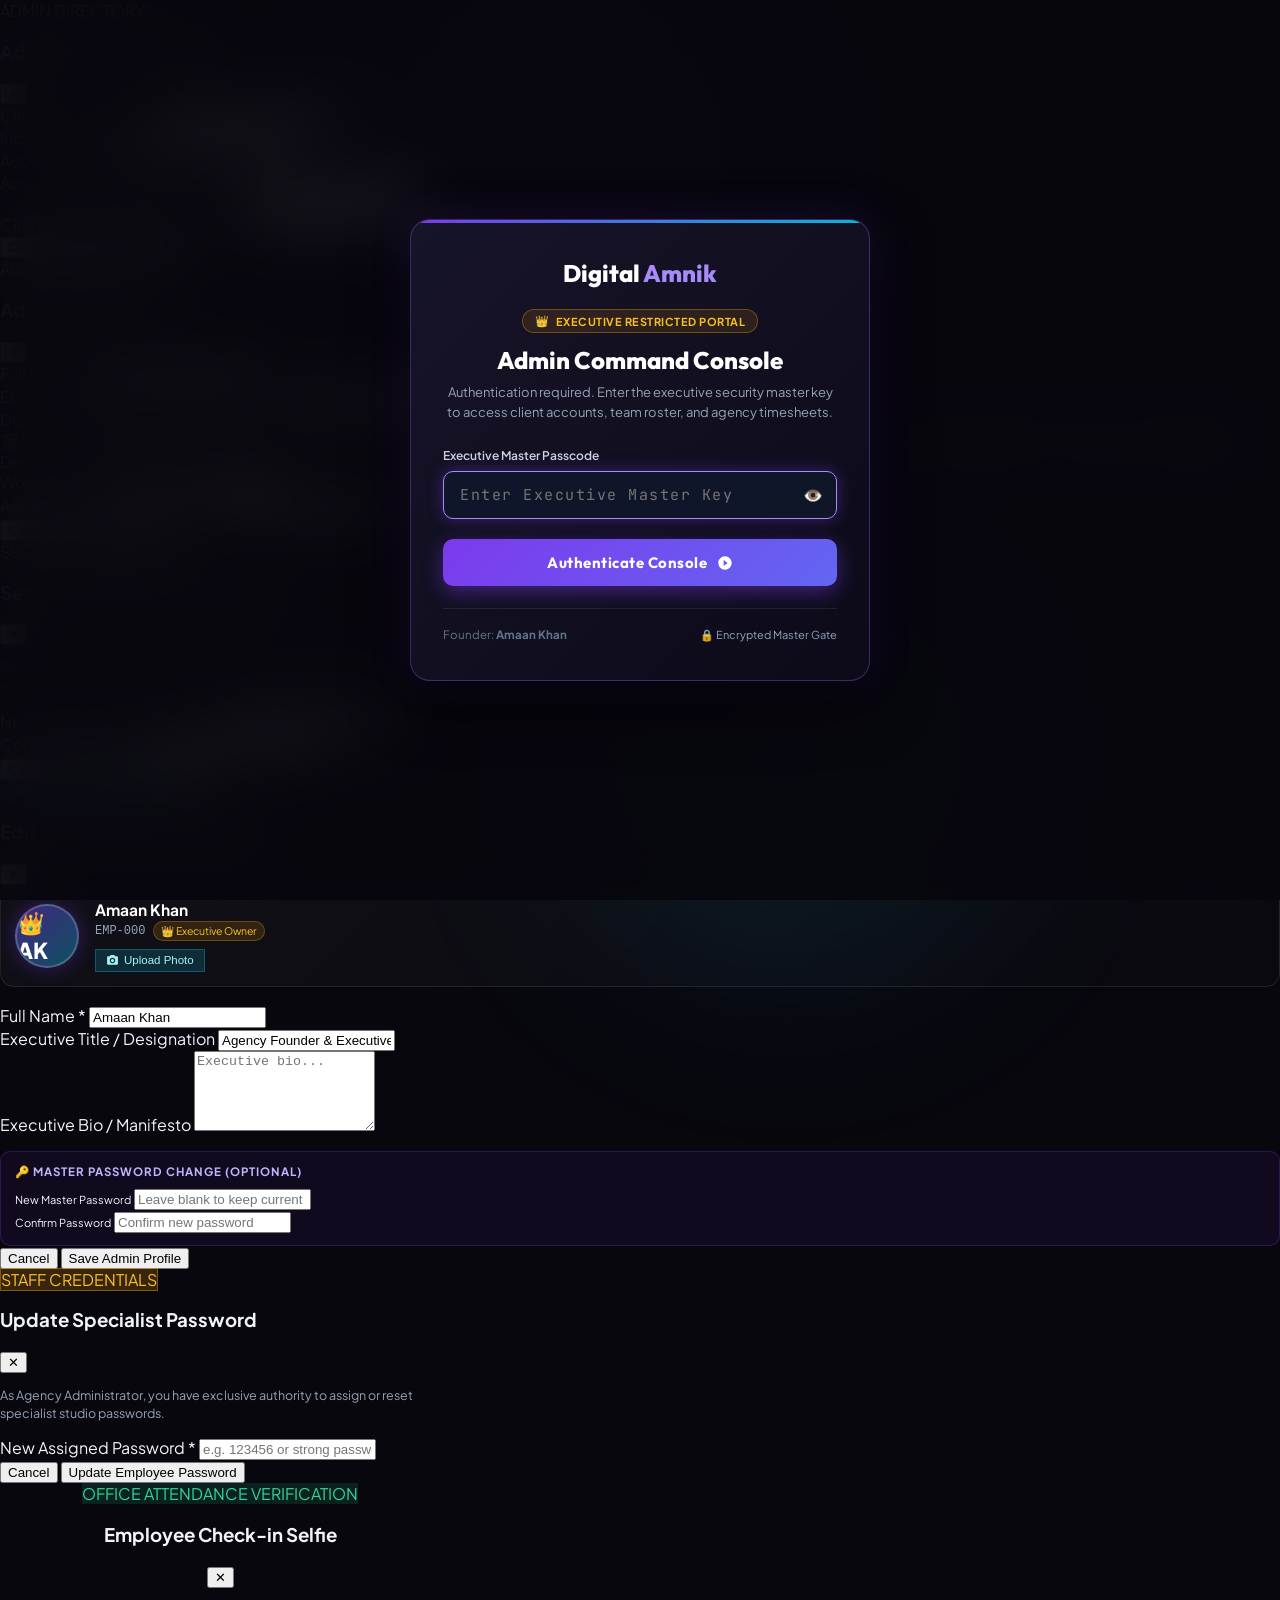
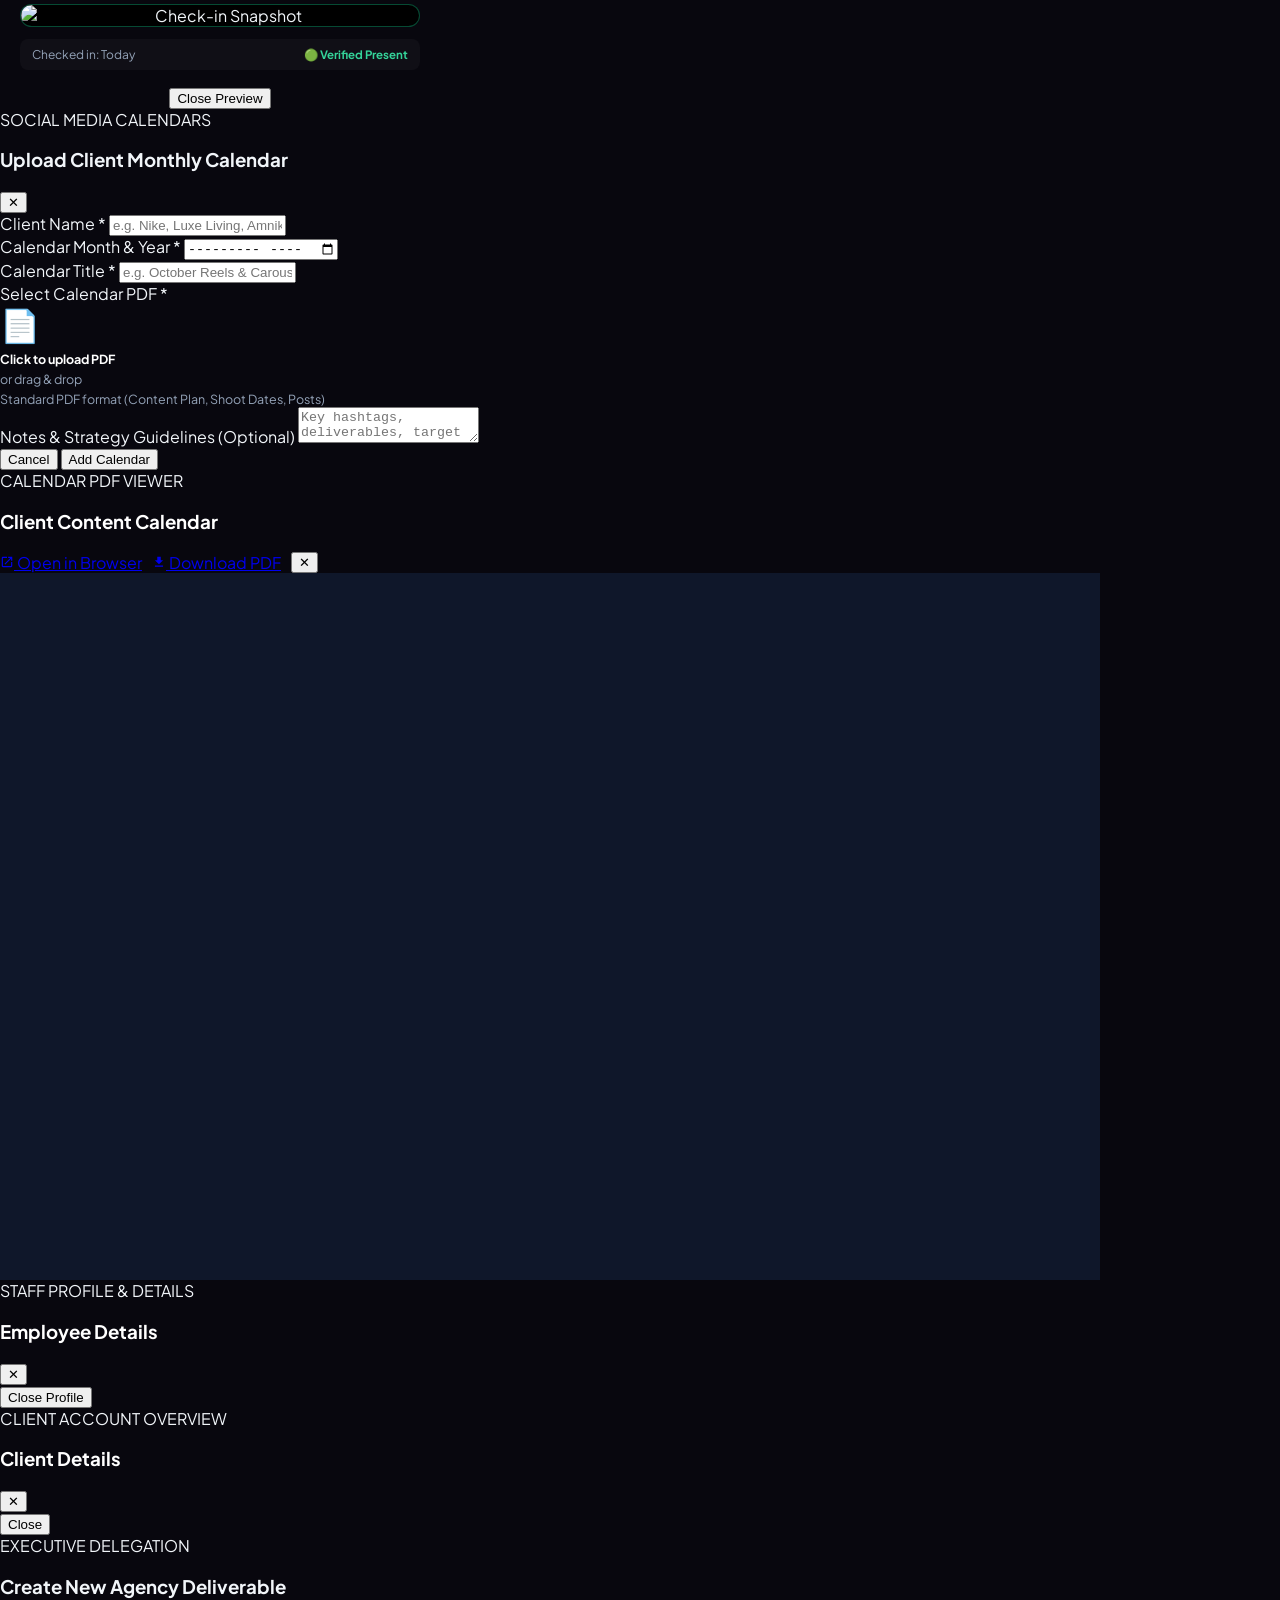
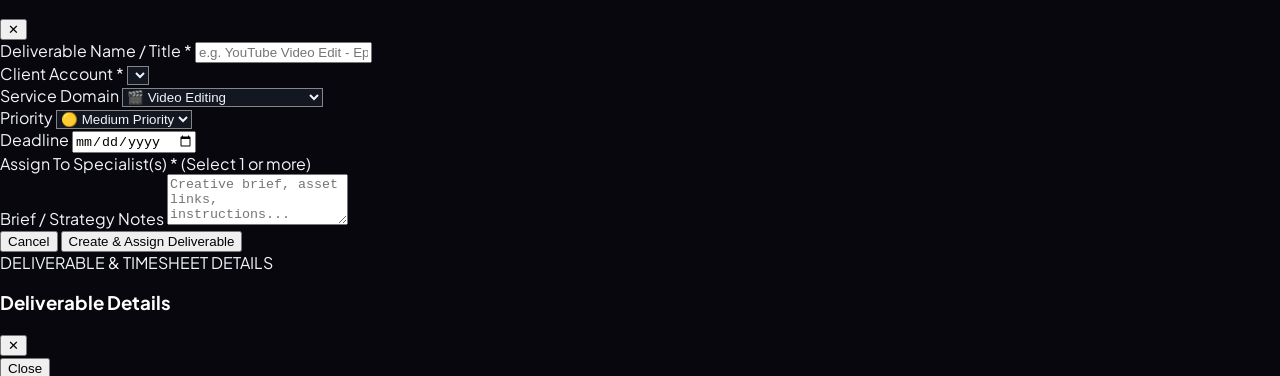
==== admin/index.html @ 1b8560b6 "fix(admin & mobile): fix admin auth reveal, remove synthetic past attendance logs, and resolve mobil" ====
<!DOCTYPE html>
<html lang="en">

<head>
  <meta charset="UTF-8" />
  <meta http-equiv="Cache-Control" content="no-cache, no-store, must-revalidate" />
  <meta http-equiv="Pragma" content="no-cache" />
  <meta http-equiv="Expires" content="0" />
  <meta name="viewport" content="width=device-width, initial-scale=1.0" />
  <title>Agency Executive Admin Command Center | Digital Amnik</title>
  <link rel="preconnect" href="https://fonts.googleapis.com" />
  <link rel="preconnect" href="https://fonts.gstatic.com" crossorigin />
  <link
    href="https://fonts.googleapis.com/css2?family=Plus+Jakarta+Sans:wght@300;400;500;600;700;800&family=Outfit:wght@400;500;600;700;800;900&family=JetBrains+Mono:wght@400;600;700&display=swap"
    rel="stylesheet" />
  <link rel="stylesheet" href="style.css?v=8.2.0" />
  <style>
    /* CRITICAL ZERO-OVERFLOW & FULL-ADAPTIVE GEOMETRY */
    html, body {
      width: 100% !important;
      max-width: 100vw !important;
      overflow-x: hidden !important;
      box-sizing: border-box !important;
    }

    *, *::before, *::after {
      box-sizing: border-box !important;
    }

    .admin-app-layout {
      display: none;
      width: 100% !important;
      max-width: 100vw !important;
      min-height: 100vh !important;
      overflow-x: hidden !important;
      position: relative !important;
    }

    .admin-app-layout.active {
      display: flex !important;
    }

    .main-wrap {
      flex: 1 1 auto !important;
      min-width: 0 !important;
      width: calc(100vw - var(--sidebar-w)) !important;
      max-width: calc(100vw - var(--sidebar-w)) !important;
      margin-left: var(--sidebar-w) !important;
      box-sizing: border-box !important;
      overflow-x: hidden !important;
      display: flex !important;
      flex-direction: column !important;
    }

    .content {
      width: 100% !important;
      max-width: 100% !important;
      min-width: 0 !important;
      box-sizing: border-box !important;
      padding: 22px 22px 60px !important;
      overflow-x: hidden !important;
    }

    .admin-pane {
      width: 100% !important;
      max-width: 100% !important;
      min-width: 0 !important;
      overflow-x: hidden !important;
    }

    .admin-kpi-grid {
      display: grid !important;
      grid-template-columns: repeat(4, minmax(0, 1fr)) !important;
      gap: 16px !important;
      margin-bottom: 24px !important;
      width: 100% !important;
      max-width: 100% !important;
    }

    @media (max-width: 1440px) {
      .admin-kpi-grid {
        grid-template-columns: repeat(2, minmax(0, 1fr)) !important;
        gap: 14px !important;
      }
      .page-date-str {
        display: none !important;
      }
      .admin-topbar-actions-wrap button {
        padding: 6px 9px !important;
        font-size: 11px !important;
      }
    }

    @media (max-width: 992px) {
      .main-wrap {
        margin-left: 0 !important;
        width: 100% !important;
        max-width: 100vw !important;
      }
      .content {
        padding: 16px 14px 60px !important;
      }
    }

    @media (max-width: 640px) {
      .admin-kpi-grid {
        grid-template-columns: 1fr !important;
        gap: 10px !important;
      }
    }

    .glass-table-wrap {
      width: 100% !important;
      max-width: 100% !important;
      overflow-x: auto !important;
      -webkit-overflow-scrolling: touch !important;
      background: rgba(15, 23, 42, 0.6) !important;
      border: 1px solid rgba(255, 255, 255, 0.08) !important;
      border-radius: 12px !important;
      margin-bottom: 24px !important;
    }

    .data-table {
      width: 100% !important;
      min-width: 760px !important;
      border-collapse: collapse !important;
    }
    /* =========================================================
       DEDICATED EXECUTIVE ADMIN STYLES & AUTH GATE
       ========================================================= */
    body {
      background: #08070e;
      color: #f1f5f9;
      font-family: 'Plus Jakarta Sans', sans-serif;
      margin: 0;
      padding: 0;
      min-height: 100vh;
      overflow-x: hidden;
    }

    /* Ambient Background Glows */
    .admin-ambient-1 {
      position: fixed;
      top: -150px;
      left: 20%;
      width: 600px;
      height: 600px;
      background: radial-gradient(circle, rgba(124, 58, 237, 0.18) 0%, transparent 70%);
      filter: blur(80px);
      pointer-events: none;
      z-index: 0;
    }

    .admin-ambient-2 {
      position: fixed;
      bottom: -150px;
      right: 15%;
      width: 600px;
      height: 600px;
      background: radial-gradient(circle, rgba(6, 182, 212, 0.15) 0%, transparent 70%);
      filter: blur(90px);
      pointer-events: none;
      z-index: 0;
    }

    /* AUTHENTICATION GATE */
    .auth-gate-wrap {
      position: fixed;
      inset: 0;
      background: rgba(8, 7, 14, 0.94);
      backdrop-filter: blur(28px);
      display: flex;
      align-items: center;
      justify-content: center;
      z-index: 9999;
      padding: 20px;
      transition: opacity 0.4s ease, visibility 0.4s ease;
    }

    .auth-gate-wrap.hidden {
      opacity: 0;
      visibility: hidden;
      pointer-events: none;
    }

    .auth-card {
      width: 100%;
      max-width: 460px;
      background: linear-gradient(135deg, rgba(23, 21, 41, 0.95) 0%, rgba(13, 11, 26, 0.98) 100%);
      border: 1px solid rgba(139, 92, 246, 0.35);
      box-shadow: 0 20px 60px rgba(0, 0, 0, 0.8), 0 0 40px rgba(124, 58, 237, 0.2);
      border-radius: 20px;
      padding: 38px 32px;
      position: relative;
      overflow: hidden;
      text-align: center;
      animation: gatePop 0.4s cubic-bezier(0.16, 1, 0.3, 1);
    }

    @keyframes gatePop {
      0% {
        transform: scale(0.92);
        opacity: 0;
      }

      100% {
        transform: scale(1);
        opacity: 1;
      }
    }

    .auth-card::before {
      content: '';
      position: absolute;
      top: 0;
      left: 0;
      right: 0;
      height: 3px;
      background: linear-gradient(90deg, #7c3aed, #06b6d4, #f59e0b, #7c3aed);
      background-size: 300% 100%;
      animation: rainbowGlow 4s linear infinite;
    }

    @keyframes rainbowGlow {
      0% {
        background-position: 0% 50%;
      }

      100% {
        background-position: 100% 50%;
      }
    }

    .auth-logo-box {
      margin-bottom: 20px;
      display: flex;
      align-items: center;
      justify-content: center;
    }

    .auth-logo-box img {
      max-width: 180px;
      height: auto;
      max-height: 60px;
      object-fit: contain;
      filter: drop-shadow(0 4px 15px rgba(124, 58, 237, 0.4));
    }

    .auth-lock-badge {
      display: inline-flex;
      align-items: center;
      gap: 6px;
      background: rgba(245, 158, 11, 0.12);
      border: 1px solid rgba(245, 158, 11, 0.35);
      color: #fbbf24;
      font-size: 11px;
      font-weight: 700;
      padding: 4px 12px;
      border-radius: 99px;
      letter-spacing: 0.5px;
      text-transform: uppercase;
      margin-bottom: 12px;
    }

    .auth-title {
      font-family: 'Outfit', sans-serif;
      font-size: 24px;
      font-weight: 800;
      color: #fff;
      margin: 0 0 8px 0;
    }

    .auth-sub {
      font-size: 13px;
      color: #94a3b8;
      line-height: 1.5;
      margin: 0 0 26px 0;
    }

    .auth-input-group {
      margin-bottom: 20px;
      text-align: left;
    }

    .auth-label {
      font-size: 12px;
      font-weight: 600;
      color: #cbd5e1;
      display: block;
      margin-bottom: 8px;
    }

    .auth-input-wrap {
      position: relative;
      display: flex;
      align-items: center;
    }

    .auth-input {
      width: 100%;
      background: rgba(15, 23, 42, 0.7);
      border: 1px solid rgba(139, 92, 246, 0.3);
      border-radius: 10px;
      padding: 13px 44px 13px 16px;
      color: #fff;
      font-family: 'JetBrains Mono', monospace;
      font-size: 15px;
      letter-spacing: 1.5px;
      box-sizing: border-box;
      outline: none;
      transition: all 0.25s ease;
    }

    .auth-input:focus {
      border-color: #a78bfa;
      background: rgba(15, 23, 42, 0.95);
      box-shadow: 0 0 16px rgba(124, 58, 237, 0.4);
    }

    .auth-input.error {
      border-color: #f43f5e;
      background: rgba(244, 63, 94, 0.1);
      animation: shakeErr 0.4s ease;
    }

    @keyframes shakeErr {

      0%,
      100% {
        transform: translateX(0);
      }

      20%,
      60% {
        transform: translateX(-8px);
      }

      40%,
      80% {
        transform: translateX(8px);
      }
    }

    .auth-key-icon {
      position: absolute;
      right: 14px;
      color: #94a3b8;
      pointer-events: none;
    }

    .auth-submit-btn {
      width: 100%;
      background: linear-gradient(135deg, #7c3aed 0%, #6366f1 100%);
      color: #fff;
      border: none;
      padding: 14px 20px;
      border-radius: 10px;
      font-family: 'Outfit', sans-serif;
      font-weight: 700;
      font-size: 15px;
      letter-spacing: 0.5px;
      cursor: pointer;
      display: flex;
      align-items: center;
      justify-content: center;
      gap: 10px;
      box-shadow: 0 6px 20px rgba(124, 58, 237, 0.45);
      transition: all 0.25s ease;
    }

    .auth-submit-btn:hover {
      transform: translateY(-2px);
      box-shadow: 0 8px 26px rgba(124, 58, 237, 0.65);
      filter: brightness(1.1);
    }

    .auth-footer-notes {
      margin-top: 22px;
      padding-top: 18px;
      border-top: 1px solid rgba(255, 255, 255, 0.08);
      display: flex;
      align-items: center;
      justify-content: space-between;
      font-size: 11.5px;
      color: #64748b;
    }

    .auth-hint-pill {
      background: rgba(255, 255, 255, 0.05);
      padding: 3px 8px;
      border-radius: 6px;
      color: #94a3b8;
      font-family: 'JetBrains Mono', monospace;
      font-size: 11px;
    }

    /* MAIN EXECUTIVE LAYOUT */
    .admin-viewport {
      position: relative;
      z-index: 10;
      max-width: 1360px;
      margin: 0 auto;
      padding: 24px 28px 80px;
    }

    .admin-topbar-nav {
      display: flex;
      align-items: center;
      justify-content: space-between;
      background: rgba(13, 11, 26, 0.85);
      backdrop-filter: blur(20px);
      border: 1px solid rgba(255, 255, 255, 0.08);
      border-radius: 16px;
      padding: 14px 24px;
      margin-bottom: 28px;
      box-shadow: 0 10px 30px rgba(0, 0, 0, 0.35);
    }

    .admin-brand-left {
      display: flex;
      align-items: center;
      gap: 16px;
    }

    .admin-brand-left img {
      max-height: 42px;
      width: auto;
      display: block;
    }

    .admin-badge-owner {
      display: inline-flex;
      align-items: center;
      gap: 7px;
      background: linear-gradient(135deg, rgba(245, 158, 11, 0.15) 0%, rgba(217, 119, 6, 0.05) 100%);
      border: 1px solid rgba(245, 158, 11, 0.4);
      padding: 5px 14px;
      border-radius: 99px;
      color: #fbbf24;
      font-size: 12px;
      font-weight: 700;
    }

    .admin-topbar-actions {
      display: flex;
      align-items: center;
      gap: 12px;
    }

    .btn-portal-back {
      display: inline-flex;
      align-items: center;
      gap: 7px;
      background: rgba(255, 255, 255, 0.05);
      border: 1px solid rgba(255, 255, 255, 0.12);
      color: #cbd5e1;
      padding: 8px 16px;
      border-radius: 8px;
      font-size: 12.5px;
      font-weight: 600;
      text-decoration: none;
      transition: all 0.2s ease;
    }

    .btn-portal-back:hover {
      background: rgba(255, 255, 255, 0.1);
      color: #fff;
    }

    .btn-lock-console {
      display: inline-flex;
      align-items: center;
      gap: 7px;
      background: rgba(239, 68, 68, 0.15);
      border: 1px solid rgba(239, 68, 68, 0.35);
      color: #fca5a5;
      padding: 8px 16px;
      border-radius: 8px;
      font-size: 12.5px;
      font-weight: 600;
      cursor: pointer;
      transition: all 0.2s ease;
    }

    .btn-lock-console:hover {
      background: rgba(239, 68, 68, 0.25);
      color: #fff;
    }

    /* Tab Switcher & Panes */
    .admin-pane {
      display: none;
    }

    .admin-pane.active {
      display: block;
      animation: fadeInPane 0.3s ease;
    }

    /* Founder Executive Leadership Card */
    .admin-founder-card {
      position: relative;
      background: linear-gradient(135deg, rgba(23, 21, 41, 0.95) 0%, rgba(30, 27, 75, 0.6) 100%);
      border: 1px solid rgba(245, 158, 11, 0.4);
      box-shadow: 0 10px 30px rgba(0, 0, 0, 0.5), 0 0 30px rgba(245, 158, 11, 0.1);
      border-radius: 16px;
      padding: 24px 28px;
      margin-bottom: 24px;
      overflow: hidden;
    }

    .admin-founder-card::before {
      content: '';
      position: absolute;
      top: 0;
      left: 0;
      right: 0;
      height: 3px;
      background: linear-gradient(90deg, #f59e0b, #7c3aed, #06b6d4, #f59e0b);
      background-size: 200% 100%;
      animation: rainbowGlow 6s linear infinite;
    }

    .founder-card-content {
      display: flex;
      align-items: center;
      gap: 22px;
    }

    .founder-avatar-box {
      position: relative;
      flex-shrink: 0;
    }

    .founder-crown-icon {
      position: absolute;
      top: -12px;
      right: -6px;
      font-size: 20px;
      filter: drop-shadow(0 2px 8px rgba(245, 158, 11, 0.8));
      z-index: 2;
    }

    .founder-avatar-img {
      width: 68px;
      height: 68px;
      border-radius: 16px;
      background: linear-gradient(135deg, #7c3aed 0%, #d97706 100%);
      color: #fff;
      font-family: 'Outfit', sans-serif;
      font-size: 24px;
      font-weight: 800;
      display: flex;
      align-items: center;
      justify-content: center;
      box-shadow: 0 8px 24px rgba(124, 58, 237, 0.4);
      border: 2px solid rgba(245, 158, 11, 0.5);
    }

    .founder-info-box {
      flex: 1;
    }

    .founder-name-row {
      display: flex;
      align-items: center;
      flex-wrap: wrap;
      gap: 10px;
      margin-bottom: 6px;
    }

    .founder-name {
      margin: 0;
      font-family: 'Outfit', sans-serif;
      font-size: 20px;
      font-weight: 800;
      color: #fff;
      letter-spacing: -0.3px;
    }

    .founder-role-badge {
      display: inline-flex;
      align-items: center;
      gap: 5px;
      background: rgba(245, 158, 11, 0.15);
      border: 1px solid rgba(245, 158, 11, 0.4);
      color: #fbbf24;
      font-size: 11.5px;
      font-weight: 700;
      padding: 3px 10px;
      border-radius: 99px;
      text-transform: uppercase;
      letter-spacing: 0.5px;
    }

    .founder-supreme-badge {
      display: inline-flex;
      align-items: center;
      background: rgba(124, 58, 237, 0.18);
      border: 1px solid rgba(124, 58, 237, 0.35);
      color: #c4b5fd;
      font-size: 11px;
      font-weight: 600;
      padding: 3px 10px;
      border-radius: 99px;
    }

    .founder-bio {
      margin: 0 0 12px 0;
      font-size: 13px;
      color: #94a3b8;
      line-height: 1.5;
    }

    .founder-quick-actions {
      display: flex;
      align-items: center;
      flex-wrap: wrap;
      gap: 10px;
    }

    .founder-status-chip {
      display: inline-flex;
      align-items: center;
      gap: 6px;
      background: rgba(255, 255, 255, 0.05);
      border: 1px solid rgba(255, 255, 255, 0.1);
      padding: 4px 12px;
      border-radius: 8px;
      font-size: 11.5px;
      color: #cbd5e1;
    }

    .live-dot-green {
      width: 7px;
      height: 7px;
      border-radius: 50%;
      background: #10b981;
      box-shadow: 0 0 8px #10b981;
    }

    .btn-founder-key {
      display: inline-flex;
      align-items: center;
      gap: 6px;
      background: rgba(124, 58, 237, 0.2);
      border: 1px solid rgba(124, 58, 237, 0.45);
      color: #c4b5fd;
      padding: 5px 14px;
      border-radius: 8px;
      font-size: 11.5px;
      font-weight: 600;
      cursor: pointer;
      transition: all 0.2s ease;
    }

    .btn-founder-key:hover {
      background: rgba(124, 58, 237, 0.35);
      color: #fff;
    }

    .staff-section-header {
      display: flex;
      align-items: center;
      justify-content: space-between;
      margin: 24px 0 16px 0;
      padding-top: 16px;
      border-top: 1px solid rgba(255, 255, 255, 0.07);
    }

    .staff-header-text h4 {
      margin: 0 0 4px 0;
      font-size: 16px;
      font-weight: 700;
      color: #fff;
    }

    .staff-header-text p {
      margin: 0;
      font-size: 12px;
      color: #94a3b8;
    }

    /* Pulse Dot & Animation */
    @keyframes pulse-ring-glow {
      0% { transform: scale(0.95); box-shadow: 0 0 0 0 rgba(52, 211, 153, 0.7); }
      70% { transform: scale(1.05); box-shadow: 0 0 0 8px rgba(52, 211, 153, 0); }
      100% { transform: scale(0.95); box-shadow: 0 0 0 0 rgba(52, 211, 153, 0); }
    }
    .live-pulse-dot-ring {
      width: 14px;
      height: 14px;
      border-radius: 50%;
      background: rgba(16, 185, 129, 0.2);
      display: inline-flex;
      align-items: center;
      justify-content: center;
      animation: pulse-ring-glow 1.8s infinite;
    }
    .live-pulse-dot {
      width: 8px;
      height: 8px;
      border-radius: 50%;
      background: #10b981;
    }
    .live-badge-count {
      display: inline-flex;
      align-items: center;
      gap: 5px;
      padding: 4px 12px;
      border-radius: 20px;
      background: rgba(16, 185, 129, 0.15);
      border: 1px solid rgba(16, 185, 129, 0.35);
      color: #34d399;
      font-size: 11.5px;
      font-weight: 700;
      letter-spacing: 0.3px;
    }

    /* Live Project Work Grid */
    .live-work-grid {
      display: grid;
      grid-template-columns: repeat(auto-fill, minmax(320px, 1fr));
      gap: 14px;
    }
    .live-work-card {
      background: linear-gradient(135deg, rgba(20, 16, 38, 0.7), rgba(12, 10, 24, 0.8));
      border: 1px solid rgba(52, 211, 153, 0.35);
      box-shadow: 0 4px 20px rgba(16, 185, 129, 0.08);
      border-radius: 12px;
      padding: 16px 18px;
      transition: all 0.2s ease;
      position: relative;
      overflow: hidden;
    }
    .live-work-card::before {
      content: '';
      position: absolute;
      top: 0; left: 0; width: 4px; height: 100%;
      background: linear-gradient(to bottom, #10b981, #06b6d4);
    }
    .live-work-card:hover {
      border-color: rgba(52, 211, 153, 0.6);
      transform: translateY(-2px);
      box-shadow: 0 8px 24px rgba(16, 185, 129, 0.15);
    }

    /* Attendance Filter Pills */
    .att-filter-pills {
      display: inline-flex;
      background: rgba(255, 255, 255, 0.04);
      padding: 3px;
      border-radius: 10px;
      border: 1px solid rgba(255, 255, 255, 0.08);
      gap: 4px;
      flex-wrap: wrap;
    }
    .att-pill {
      background: transparent;
      border: 1px solid transparent;
      color: #94a3b8;
      padding: 5px 12px;
      border-radius: 7px;
      font-size: 11.5px;
      font-weight: 600;
      cursor: pointer;
      transition: all 0.2s ease;
      display: inline-flex;
      align-items: center;
      gap: 5px;
    }
    .att-pill:hover {
      color: #fff;
      background: rgba(255, 255, 255, 0.06);
    }
    .att-pill.active {
      background: rgba(124, 58, 237, 0.25);
      border: 1px solid rgba(124, 58, 237, 0.45);
      color: #c4b5fd;
    }
    .att-pill.green.active {
      background: rgba(16, 185, 129, 0.2);
      border: 1px solid rgba(16, 185, 129, 0.45);
      color: #34d399;
    }
    .att-pill.red.active {
      background: rgba(239, 68, 68, 0.2);
      border: 1px solid rgba(239, 68, 68, 0.45);
      color: #f87171;
    }
    .att-pill.orange.active {
      background: rgba(245, 158, 11, 0.2);
      border: 1px solid rgba(245, 158, 11, 0.45);
      color: #fbbf24;
    }

    /* Today's Completed Section */
    .today-completed-grid {
      display: grid;
      grid-template-columns: repeat(auto-fill, minmax(290px, 1fr));
      gap: 12px;
    }
    .today-completed-card {
      background: rgba(255, 255, 255, 0.03);
      border: 1px solid rgba(255, 255, 255, 0.08);
      border-radius: 10px;
      padding: 13px 15px;
      transition: all 0.2s ease;
    }
    .today-completed-card:hover {
      background: rgba(255, 255, 255, 0.05);
      border-color: rgba(124, 58, 237, 0.35);
    }

    /* =========================================================
       ADMIN COMMAND CONSOLE MOBILE RESPONSIVE ENGINE
       Zero Clipping • Fluid Swipeable Layout • Touch Friendly
       ========================================================= */

    @media (max-width: 1024px) {
      .admin-viewport {
        padding: 20px 16px 80px;
      }
      .admin-kpi-grid {
        grid-template-columns: repeat(2, 1fr);
        gap: 12px;
      }
    }

    @media (max-width: 768px) {
      body {
        overflow-x: hidden;
      }

      /* Auth Gate Card on Mobile */
      .auth-gate-wrap {
        padding: 14px;
      }

      .auth-card {
        max-width: calc(100vw - 28px);
        padding: 24px 18px;
        border-radius: 16px;
      }

      .auth-title {
        font-size: 19px;
      }

      .auth-sub {
        font-size: 12px;
        line-height: 1.45;
      }

      .auth-footer-notes {
        flex-direction: column;
        gap: 6px;
        text-align: center;
      }

      /* Admin Viewport & Topbar Nav */
      .admin-viewport {
        padding: 12px 10px 60px;
        max-width: 100vw;
        overflow-x: hidden;
        box-sizing: border-box;
      }

      .admin-topbar-nav {
        flex-direction: column;
        align-items: stretch;
        gap: 12px;
        padding: 14px 12px;
        margin-bottom: 18px;
        border-radius: 12px;
      }

      .admin-brand-left {
        display: flex;
        justify-content: space-between;
        align-items: center;
        width: 100%;
        gap: 8px;
        flex-wrap: wrap;
      }

      .admin-brand-left img {
        max-height: 34px;
      }

      .admin-badge-owner {
        font-size: 11px;
        padding: 4px 10px;
      }

      .admin-topbar-actions {
        display: flex;
        flex-wrap: wrap;
        width: 100%;
        gap: 6px;
        justify-content: space-between;
      }

      .admin-topbar-actions > * {
        flex: 1 1 auto;
        justify-content: center;
        font-size: 11px;
        padding: 6px 10px;
      }

      /* Section Header & Action Buttons */
      .section-header {
        flex-direction: column;
        align-items: stretch;
        gap: 14px;
        margin-bottom: 18px !important;
      }

      .section-header > div:first-child h2 {
        font-size: 20px !important;
        line-height: 1.3;
      }

      .section-header > div:last-child {
        flex-direction: column;
        width: 100%;
        gap: 8px;
      }

      .section-header > div:last-child button {
        width: 100%;
        justify-content: center;
        padding: 10px 14px;
      }

      /* KPIs 2-Grid */
      .admin-kpi-grid {
        grid-template-columns: repeat(2, 1fr);
        gap: 10px;
        margin-bottom: 18px;
      }

      .admin-kpi-card {
        padding: 14px 12px;
        border-radius: 10px;
        gap: 10px;
      }

      .kpi-icon-box {
        font-size: 20px;
      }

      .kpi-val {
        font-size: 20px;
      }

      .kpi-label {
        font-size: 11px;
      }

      /* Transform Navigation Tabs into a Clean 2x2 Segmented Grid */
      .admin-nav-tabs {
        display: grid !important;
        grid-template-columns: repeat(2, 1fr) !important;
        gap: 8px !important;
        overflow: visible !important;
        padding-bottom: 0 !important;
        margin-bottom: 20px !important;
        border-bottom: none !important;
      }

      .admin-tab-btn {
        width: 100% !important;
        justify-content: center !important;
        padding: 10px 8px !important;
        font-size: 12px !important;
        border-radius: 10px !important;
        text-align: center !important;
        box-sizing: border-box !important;
        white-space: nowrap !important;
      }

      /* Founder Card */
      .admin-founder-card {
        padding: 16px 14px;
        border-radius: 12px;
      }

      .founder-card-content {
        flex-direction: column;
        align-items: center;
        text-align: center;
        gap: 12px;
      }

      .founder-name-row {
        justify-content: center;
      }

      .founder-quick-actions {
        justify-content: center;
        width: 100%;
      }

      /* Live Station Alignment on Mobile */
      .live-pulse-section > div:first-child > div:first-child {
        align-items: flex-start !important;
        gap: 10px !important;
        width: 100% !important;
      }

      .live-pulse-dot-ring {
        flex-shrink: 0 !important;
        margin-top: 4px !important;
      }

      .live-badge-count {
        width: 100% !important;
        justify-content: center !important;
        margin-top: 6px !important;
      }

      /* Attendance Filters (Wrap into multi-column pills instead of clipping) */
      .att-filter-pills {
        display: flex !important;
        flex-wrap: wrap !important;
        gap: 6px !important;
        width: 100% !important;
        overflow: visible !important;
        padding: 4px !important;
        box-sizing: border-box !important;
      }

      .att-pill {
        flex: 1 1 calc(50% - 6px) !important;
        justify-content: center !important;
        text-align: center !important;
        padding: 8px 10px !important;
        font-size: 11.5px !important;
        box-sizing: border-box !important;
      }

      .staff-section-header {
        flex-direction: column;
        align-items: flex-start;
        gap: 8px;
      }

      /* =========================================================
         MOBILE CARD ARCHITECTURE FOR DATA TABLES
         Transforms tables into elegant cards with zero edge clipping
         ========================================================= */
      .glass-table-wrap {
        width: 100% !important;
        max-width: 100% !important;
        overflow: visible !important;
        background: transparent !important;
        border: none !important;
        box-shadow: none !important;
        margin-bottom: 20px !important;
        padding: 0 !important;
      }

      .glass-table-wrap table,
      .data-table {
        min-width: 0 !important;
        width: 100% !important;
        display: block !important;
        border-collapse: separate !important;
        border-spacing: 0 !important;
      }

      .glass-table-wrap thead,
      .data-table thead {
        display: none !important;
      }

      .glass-table-wrap tbody,
      .data-table tbody {
        display: flex !important;
        flex-direction: column !important;
        gap: 12px !important;
        width: 100% !important;
      }

      .glass-table-wrap tbody tr,
      .data-table tbody tr {
        display: flex !important;
        flex-direction: column !important;
        background: linear-gradient(135deg, rgba(20, 16, 38, 0.92) 0%, rgba(12, 10, 24, 0.96) 100%) !important;
        border: 1px solid rgba(139, 92, 246, 0.28) !important;
        border-radius: 14px !important;
        padding: 14px 16px !important;
        box-sizing: border-box !important;
        box-shadow: 0 6px 20px rgba(0, 0, 0, 0.45) !important;
        width: 100% !important;
        position: relative !important;
        overflow: hidden !important;
        gap: 6px !important;
      }

      .glass-table-wrap tbody tr::before,
      .data-table tbody tr::before {
        content: '' !important;
        position: absolute !important;
        left: 0 !important;
        top: 0 !important;
        bottom: 0 !important;
        width: 4px !important;
        background: linear-gradient(180deg, #8b5cf6, #06b6d4) !important;
      }

      .glass-table-wrap tbody td,
      .data-table tbody td {
        display: flex !important;
        align-items: center !important;
        justify-content: space-between !important;
        flex-wrap: wrap !important;
        padding: 7px 0 !important;
        border: none !important;
        border-bottom: 1px solid rgba(255, 255, 255, 0.05) !important;
        width: 100% !important;
        box-sizing: border-box !important;
        text-align: left !important;
        font-size: 13px !important;
      }

      .glass-table-wrap tbody td::before,
      .data-table tbody td::before {
        content: attr(data-label) !important;
        font-size: 11px !important;
        font-weight: 700 !important;
        color: #94a3b8 !important;
        text-transform: uppercase !important;
        letter-spacing: 0.6px !important;
        margin-right: 10px !important;
        flex-shrink: 0 !important;
      }

      .glass-table-wrap tbody td:first-child,
      .data-table tbody td:first-child {
        border-bottom: 1px solid rgba(255, 255, 255, 0.1) !important;
        padding-bottom: 10px !important;
        margin-bottom: 4px !important;
        justify-content: flex-start !important;
      }

      .glass-table-wrap tbody td:first-child::before,
      .data-table tbody td:first-child::before {
        display: none !important;
      }

      .glass-table-wrap tbody td:last-child,
      .data-table tbody td:last-child {
        border-bottom: none !important;
        padding-top: 8px !important;
      }

      .glass-table-wrap tbody td.empty-td,
      .glass-table-wrap tbody td[colspan] {
        justify-content: center !important;
        text-align: center !important;
        border: none !important;
        padding: 24px 14px !important;
      }
      .glass-table-wrap tbody td.empty-td::before,
      .glass-table-wrap tbody td[colspan]::before {
        display: none !important;
      }

      /* Live work & today completed */
      .live-work-grid,
      .today-completed-grid {
        grid-template-columns: 1fr;
        gap: 10px;
      }

      /* Modals */
      .admin-modal-card,
      .photo-modal-card {
        max-width: calc(100vw - 20px) !important;
        width: calc(100vw - 20px) !important;
        max-height: 88vh;
        overflow-y: auto;
        padding: 18px 14px !important;
        box-sizing: border-box;
      }
    }

    @media (max-width: 480px) {
      .admin-kpi-grid {
        grid-template-columns: 1fr;
        gap: 8px;
      }

      .admin-topbar-actions > * {
        font-size: 10px;
        padding: 5px 8px;
      }
    }
  
    /* Select & Option dark styling fix */
    select,
    select.form-input,
    select.form-select,
    .form-select,
    option {
      color-scheme: dark !important;
      background-color: #131722 !important;
      color: #f1f5f9 !important;
    }
    select option,
    select.form-input option,
    .form-select option {
      background-color: #131722 !important;
      color: #f1f5f9 !important;
      padding: 10px 14px !important;
    }
    select option:hover,
    select option:checked {
      background-color: #7c3aed !important;
      color: #ffffff !important;
    }

  </style>
</head>

<body>

  <div class="admin-ambient-1"></div>
  <div class="admin-ambient-2"></div>

  <!-- ===================== AUTHENTICATION GATE ===================== -->
  <div class="auth-gate-wrap" id="admin-auth-gate">
    <div class="auth-card" id="auth-card-box">
      <div class="auth-logo-box">
        <img src="logo.png" alt="Digital Amnik"
          onerror="this.style.display='none';document.getElementById('auth-fallback-txt').style.display='block'" />
        <span id="auth-fallback-txt"
          style="display:none;font-family:'Outfit';font-size:24px;font-weight:800;color:#fff">Digital <span
            style="color:#a78bfa">Amnik</span></span>
      </div>

      <div class="auth-lock-badge">
        <span>👑</span>
        <span>Executive Restricted Portal</span>
      </div>

      <h2 class="auth-title">Admin Command Console</h2>
      <p class="auth-sub">Authentication required. Enter the executive security master key to access client accounts,
        team roster, and agency timesheets.</p>

      <form onsubmit="event.preventDefault(); handleAdminLogin(event); return false;">
        <div class="auth-input-group">
          <label class="auth-label">Executive Master Passcode</label>
          <div class="auth-input-wrap" style="position:relative;display:flex;align-items:center">
            <input type="password" class="auth-input" id="admin-pass-input" placeholder="Enter Executive Master Key"
              autocomplete="current-password" autofocus style="padding-right:44px" />
            <button type="button" onclick="toggleAdminPassVisibility()" title="Show/Hide Key"
              style="position:absolute;right:10px;background:none;border:none;color:#94a3b8;cursor:pointer;font-size:16px;padding:4px">
              👁️
            </button>
          </div>
        </div>

        <button type="submit" class="auth-submit-btn" id="auth-btn">
          <span>Authenticate Console</span>
          <svg viewBox="0 0 24 24" width="16" height="16" fill="currentColor">
            <path d="M12 2C6.48 2 2 6.48 2 12s4.48 10 10 10 10-4.48 10-10S17.52 2 12 2zm-2 14.5v-9l6 4.5-6 4.5z" />
          </svg>
        </button>
      </form>

      <div class="auth-footer-notes">
        <span>Founder: <strong>Amaan Khan</strong></span>
        <span style="font-size:11px;color:#94a3b8">🔒 Encrypted Master Gate</span>
      </div>
    </div>
  </div>

  
  <!-- ===================== MAIN AUTHENTICATED ADMIN CONSOLE ===================== -->
  <div class="admin-app-layout" id="admin-console-app" style="display:none">

    <!-- ===================== EXECUTIVE SIDEBAR ===================== -->
    <aside class="sidebar" id="sidebar">
      <div class="sidebar-header">
        <div class="sidebar-logo">
          <img src="logo.png?v=3" alt="Digital Amnik" class="logo-img"
               style="width:100%;max-width:240px;height:auto;max-height:80px;object-fit:contain;display:block;"
               onerror="this.style.display='none';document.getElementById('admin-logo-fallback').style.display='flex'" />
          <div id="admin-logo-fallback" class="logo-text-fallback" style="display:none">
            <span class="logo-da">Digital<span>Amnik</span></span>
          </div>
        </div>
      </div>

      <!-- Founder & Owner Profile Card -->
      <div class="sidebar-employee-card" style="background:linear-gradient(135deg, rgba(245, 158, 11, 0.12) 0%, rgba(124, 58, 237, 0.1) 100%);border-color:rgba(245, 158, 11, 0.35)">
        <div class="emp-avatar-wrapper">
          <div class="emp-avatar" onclick="openAdminProfileModal()" style="cursor:pointer;background:linear-gradient(135deg, #f59e0b, #7c3aed);color:#fff;font-weight:800;border:2px solid #fbbf24" title="Click to edit admin profile">👑</div>
          <span class="avatar-status-dot" style="background:#10b981;box-shadow:0 0 8px #10b981" title="Executive Command Active"></span>
        </div>
        <div class="emp-info">
          <div class="emp-name-row">
            <span class="emp-name" style="color:#fff;font-weight:700">Amaan Khan</span>
          </div>
          <div class="emp-meta-row">
            <span class="emp-id" style="color:#fbbf24;font-weight:600">Agency Founder</span>
            <span class="emp-bullet">·</span>
            <span class="emp-status-text" style="color:#34d399">Executive</span>
          </div>
          <div class="emp-role-row">
            <span class="emp-role-tag" style="background:rgba(245, 158, 11, 0.18);border-color:rgba(245, 158, 11, 0.4);color:#fbbf24">
              <span>👑</span>
              <span>Owner Access</span>
            </span>
            <button class="edit-profile-btn" onclick="openAdminProfileModal()" title="Edit Admin Profile" style="color:var(--violet-400);background:rgba(99,102,241,0.15);border:1px solid rgba(99,102,241,0.3);margin-left:auto">
              <svg viewBox="0 0 24 24" width="13" height="13" fill="currentColor"><path d="M3 17.25V21h3.75L17.81 9.94l-3.75-3.75L3 17.25zM20.71 7.04c.39-.39.39-1.02 0-1.41l-2.34-2.34c-.39-.39-1.02-.39-1.41 0l-1.83 1.83 3.75 3.75 1.83-1.83z"/></svg>
            </button>
            <button class="edit-profile-btn" onclick="lockAdminConsole()" title="Lock Admin Console" style="color:#f87171">
              <svg viewBox="0 0 24 24" width="13" height="13" fill="currentColor"><path d="M18 8h-1V6c0-2.76-2.24-5-5-5S7 3.24 7 6v2H6c-1.1 0-2 .9-2 2v10c0 1.1.9 2 2 2h12c1.1 0 2-.9 2-2V10c0-1.1-.9-2-2-2zm-6 9c-1.1 0-2-.9-2-2s.9-2 2-2 2 .9 2 2-.9 2-2 2zm3.1-9H8.9V6c0-1.71 1.39-3.1 3.1-3.1 1.71 0 3.1 1.39 3.1 3.1v2z"/></svg>
            </button>
          </div>
        </div>
      </div>

      <!-- Navigation Tabs -->
      <nav class="sidebar-nav">
        <div class="nav-category-label">OPERATIONS</div>
        <a href="javascript:void(0)" class="nav-item admin-tab-btn active" id="tab-btn-employees" onclick="switchAdminTab('employees')">
          <div class="nav-icon-box">
            <svg viewBox="0 0 24 24"><path d="M16 11c1.66 0 2.99-1.34 2.99-3S17.66 5 16 5c-1.66 0-3 1.34-3 3s1.34 3 3 3zm-8 0c1.66 0 2.99-1.34 2.99-3S9.66 5 8 5C6.34 5 5 6.34 5 8s1.34 3 3 3zm0 2c-2.33 0-7 1.17-7 3.5V19h14v-2.5c0-2.33-4.67-3.5-7-3.5zm8 0c-.29 0-.62.02-.97.05 1.16.84 1.97 1.97 1.97 3.45V19h6v-2.5c0-2.33-4.67-3.5-7-3.5z"/></svg>
          </div>
          <span class="nav-label">Team Specialists</span>
          <span class="nav-badge" id="admin-tab-emp-count">0</span>
        </a>
        <a href="javascript:void(0)" class="nav-item admin-tab-btn" id="tab-btn-attendance" onclick="switchAdminTab('attendance')">
          <div class="nav-icon-box">
            <svg viewBox="0 0 24 24"><path d="M19 3h-1V1h-2v2H8V1H6v2H5c-1.11 0-1.99.9-1.99 2L3 19c0 1.1.89 2 2 2h14c1.1 0 2-.9 2-2V5c0-1.1-.9-2-2-2zm0 16H5V8h14v11zM7 10h5v5H7z"/></svg>
          </div>
          <span class="nav-label">Attendance Register</span>
          <span class="nav-badge" id="admin-tab-att-count">0</span>
        </a>
        <a href="javascript:void(0)" class="nav-item admin-tab-btn" id="tab-btn-timesheets" onclick="switchAdminTab('timesheets')">
          <div class="nav-icon-box">
            <svg viewBox="0 0 24 24"><path d="M11.99 2C6.47 2 2 6.48 2 12s4.47 10 9.99 10C17.52 22 22 17.52 22 12S17.52 2 11.99 2zM12 20c-4.42 0-8-3.58-8-8s3.58-8 8-8 8 3.58 8 8-3.58 8-8 8zm.5-13H11v6l5.25 3.15.75-1.23-4.5-2.67z"/></svg>
          </div>
          <span class="nav-label">Deliverables &amp; Time</span>
          <span class="nav-badge" id="admin-tab-proj-count">0</span>
        </a>

        <div class="nav-category-label" style="margin-top:16px">CLIENTS &amp; CONTENT</div>
        <a href="javascript:void(0)" class="nav-item admin-tab-btn" id="tab-btn-clients" onclick="switchAdminTab('clients')">
          <div class="nav-icon-box">
            <svg viewBox="0 0 24 24"><path d="M12 7V3H2v18h20V7H12zM6 19H4v-2h2v2zm0-4H4v-2h2v2zm0-4H4V9h2v2zm0-4H4V5h2v2zm4 12H8v-2h2v2zm0-4H8v-2h2v2zm0-4H8V9h2v2zm0-4H8V5h2v2zm10 12h-8v-2h2v-2h-2v-2h2v-2h-2V9h8v10zm-2-8h-2v2h2v-2zm0 4h-2v2h2v-2z"/></svg>
          </div>
          <span class="nav-label">Client Accounts</span>
          <span class="nav-badge" id="admin-tab-client-count">0</span>
        </a>
        <a href="javascript:void(0)" class="nav-item admin-tab-btn" id="tab-btn-calendars" onclick="switchAdminTab('calendars')">
          <div class="nav-icon-box">
            <svg viewBox="0 0 24 24"><path d="M19 4h-1V2h-2v2H8V2H6v2H5c-1.11 0-1.99.9-1.99 2L3 20c0 1.1.89 2 2 2h14c1.1 0 2-.9 2-2V6c0-1.1-.9-2-2-2zm0 16H5V10h14v10zm0-12H5V6h14v2zm-7 5h5v5h-5z"/></svg>
          </div>
          <span class="nav-label">Content Calendars</span>
          <span class="nav-badge" id="admin-tab-cal-count">0</span>
        </a>
      </nav>

      <!-- Sidebar Footer -->
      <div class="sidebar-footer">
        <div style="display:flex;flex-direction:column;gap:8px;margin-bottom:12px">
          <a href="index.html" class="btn-portal-back" style="display:flex;align-items:center;justify-content:center;gap:8px;padding:8px 12px;font-size:12px;border-radius:8px;text-decoration:none">
            <svg viewBox="0 0 24 24" width="14" height="14" fill="currentColor"><path d="M20 11H7.83l5.59-5.59L12 4l-8 8 8 8 1.41-1.41L7.83 13H20v-2z"/></svg>
            <span>Employee Workspace</span>
          </a>
        </div>
        <div class="footer-credit-card">
          <div class="credit-glow"></div>
          <div class="credit-header">
            <span class="credit-icon">⚡</span>
            <span class="credit-title">Digital Amnik OS</span>
          </div>
                    <div class="credit-author">
            <span class="credit-by-label">Agency Founder & Owner</span>
            <strong class="credit-author-name">Amaan Khan 👑</strong>
          </div>
          <div class="credit-author" style="margin-top:4px;padding-top:4px;border-top:1px solid rgba(255,255,255,0.06)">
            <span class="credit-by-label">Architecture</span>
            <strong class="credit-author-name">Digital Amnik Studio</strong>
          </div>
        </div>
      </div>
    </aside>
    <div class="sidebar-backdrop" id="sidebar-backdrop" onclick="toggleSidebar()"></div>

    <!-- ===================== MAIN CONTENT WRAP ===================== -->
    <div class="main-wrap">

      <!-- Executive Topbar -->
      <header class="topbar">
        <button class="menu-btn" onclick="toggleSidebar()" title="Toggle Navigation">
          <svg viewBox="0 0 24 24"><path d="M3 18h18v-2H3v2zm0-5h18v-2H3v2zm0-7v2h18V6H3z"/></svg>
        </button>
        <div class="topbar-left">
          <div class="topbar-title-block">
            <h1 class="page-title" style="font-size:18px;margin:0">Operations Command Center</h1>
            <span class="page-date-str" style="font-size:12px;color:var(--text-muted)">Master Executive Control • Agency Administration</span>
          </div>
        </div>
        <div class="topbar-right admin-topbar-actions-wrap">
          <button class="btn-primary btn-small btn-glow" onclick="openAdminProjectModal()" style="background:linear-gradient(135deg, #8b5cf6, #3b82f6);gap:5px;font-size:12px;padding:6px 12px" title="New Deliverable">
            <svg viewBox="0 0 24 24" width="14" height="14" fill="currentColor"><path d="M19 13h-6v6h-2v-6H5v-2h6V5h2v6h6v2z"/></svg>
            <span class="btn-label">+ Deliverable</span>
          </button>
          <button class="btn-secondary btn-small" onclick="openAddClientModal()" style="gap:5px;font-size:12px;padding:6px 12px" title="New Client Account">
            <svg viewBox="0 0 24 24" width="14" height="14" fill="currentColor"><path d="M19 13h-6v6h-2v-6H5v-2h6V5h2v6h6v2z"/></svg>
            <span class="btn-label">+ Client</span>
          </button>
          <button class="btn-secondary btn-small" onclick="openAddEmployeeModal()" style="background:rgba(124,58,237,0.2);border:1px solid rgba(124,58,237,0.4);color:#c4b5fd;gap:5px;font-size:12px;padding:6px 12px" title="Onboard Specialist">
            <svg viewBox="0 0 24 24" width="14" height="14" fill="currentColor"><path d="M15 12c2.21 0 4-1.79 4-4s-1.79-4-4-4-4 1.79-4 4 1.79 4 4 4zm-9-2V7H4v3H1v2h3v3h2v-3h3v-2H6zm9 4c-2.67 0-8 1.34-8 4v2h16v-2c0-2.66-5.33-4-8-4z"/></svg>
            <span class="btn-label">+ Specialist</span>
          </button>
          <button class="btn-ghost-danger btn-small" onclick="lockAdminConsole()" title="Lock Console" style="padding:6px 12px;border-radius:8px;border:1px solid rgba(239,68,68,0.3);color:#fca5a5;gap:5px;cursor:pointer">
            <svg viewBox="0 0 24 24" width="13" height="13" fill="currentColor"><path d="M18 8h-1V6c0-2.76-2.24-5-5-5S7 3.24 7 6v2H6c-1.1 0-2 .9-2 2v10c0 1.1.9 2 2 2h12c1.1 0 2-.9 2-2V10c0-1.1-.9-2-2-2zm-6 9c-1.1 0-2-.9-2-2s.9-2 2-2 2 .9 2 2-.9 2-2 2zm3.1-9H8.9V6c0-1.71 1.39-3.1 3.1-3.1 1.71 0 3.1 1.39 3.1 3.1v2z"/></svg>
            <span class="btn-label">Lock</span>
          </button>
        </div>
      </header>

      <!-- Main Content Container -->
      <main class="content">

        <!-- ===================== EXECUTIVE 4-METRIC STRIP ===================== -->
        <div class="admin-kpi-grid">
          <!-- Card 1: Team Specialists -->
          <div class="admin-kpi-card cyan" onclick="switchAdminTab('employees')" style="cursor:pointer" title="View recruited staff specialists">
            <div class="kpi-icon-box">👥</div>
            <div class="kpi-info" style="flex:1">
              <div style="display:flex;justify-content:space-between;align-items:center">
                <span class="kpi-label">Team Specialists</span>
                <span class="live-badge-count" style="font-size:10px;padding:1px 7px">Hired Staff</span>
              </div>
              <div style="display:flex;align-items:baseline;gap:8px;margin-top:2px">
                <strong class="kpi-val" id="admin-kpi-team" style="font-size:26px">0</strong>
                <span style="font-size:12px;color:var(--text-muted)">Specialists</span>
              </div>
              <span class="kpi-sub" id="admin-kpi-team-active" style="font-size:11.5px;color:#38bdf8;margin-top:2px">0 in studio • 1 Owner</span>
            </div>
          </div>

          <!-- Card 2: Today's Attendance -->
          <div class="admin-kpi-card emerald" onclick="switchAdminTab('attendance'); switchAttendanceView('today'); setAttFilter('present')" style="cursor:pointer" title="Click to view employees present today">
            <div class="kpi-icon-box">🟢</div>
            <div class="kpi-info" style="flex:1">
              <div style="display:flex;justify-content:space-between;align-items:center">
                <span class="kpi-label">Today's Attendance</span>
                <span style="font-size:10.5px;color:#34d399;font-weight:600">Shift 10:30-7:00</span>
              </div>
              <div style="display:flex;align-items:baseline;gap:10px;margin-top:2px">
                <div style="display:flex;align-items:baseline;gap:4px">
                  <strong class="kpi-val" id="admin-kpi-present" style="font-size:26px;color:#34d399">0</strong>
                  <span style="font-size:11.5px;color:#34d399">Present</span>
                </div>
                <span style="color:rgba(255,255,255,0.2)">/</span>
                <div style="display:flex;align-items:baseline;gap:4px" onclick="event.stopPropagation();switchAdminTab('attendance'); switchAttendanceView('today'); setAttFilter('absent')">
                  <strong class="kpi-val" id="admin-kpi-absent" style="font-size:20px;color:#f87171">0</strong>
                  <span style="font-size:11.5px;color:#f87171">Absent</span>
                </div>
              </div>
              <span class="kpi-sub" style="font-size:11.5px;color:#94a3b8;margin-top:2px">Daily verified check-ins</span>
            </div>
          </div>

          <!-- Card 3: Active Deliverables -->
          <div class="admin-kpi-card amber" onclick="switchAdminTab('timesheets')" style="cursor:pointer" title="Click to see who is working live on projects">
            <div class="kpi-icon-box">⚡</div>
            <div class="kpi-info" style="flex:1">
              <div style="display:flex;justify-content:space-between;align-items:center">
                <span class="kpi-label">Deliverables</span>
                <span class="live-pulse-dot-ring"><span class="live-pulse-dot"></span></span>
              </div>
              <div style="display:flex;align-items:baseline;gap:10px;margin-top:2px">
                <div style="display:flex;align-items:baseline;gap:4px">
                  <strong class="kpi-val" id="admin-kpi-live-work" style="font-size:26px;color:#fbbf24">0</strong>
                  <span style="font-size:11.5px;color:#fbbf24">Active Clocks</span>
                </div>
                <span style="color:rgba(255,255,255,0.2)">/</span>
                <div style="display:flex;align-items:baseline;gap:4px">
                  <strong class="kpi-val" id="admin-kpi-completed-today" style="font-size:20px;color:#c4b5fd">0</strong>
                  <span style="font-size:11.5px;color:#c4b5fd">Done</span>
                </div>
              </div>
              <span class="kpi-sub" style="font-size:11.5px;color:#94a3b8;margin-top:2px">Tracked project work sessions</span>
            </div>
          </div>

          <!-- Card 4: Client Accounts -->
          <div class="admin-kpi-card purple" onclick="switchAdminTab('clients')" style="cursor:pointer" title="View managed client accounts">
            <div class="kpi-icon-box">🏢</div>
            <div class="kpi-info" style="flex:1">
              <div style="display:flex;justify-content:space-between;align-items:center">
                <span class="kpi-label">Client Accounts</span>
                <span style="font-size:10.5px;color:#a78bfa;font-weight:600">Enterprise</span>
              </div>
              <div style="display:flex;align-items:baseline;gap:10px;margin-top:2px">
                <div style="display:flex;align-items:baseline;gap:4px">
                  <strong class="kpi-val" id="admin-kpi-clients" style="font-size:26px;color:#a78bfa">0</strong>
                  <span style="font-size:11.5px;color:#c4b5fd">Clients</span>
                </div>
                <div style="display:inline-flex;align-items:baseline;gap:4px;margin-left:auto" onclick="event.stopPropagation();switchAdminTab('timesheets'); filterPendingAdminProjects()">
                  <span style="font-size:11px;color:#fca5a5">Overdue:</span>
                  <strong class="kpi-val" id="admin-kpi-pending-assignments" style="font-size:14px;color:#ef4444">0</strong>
                </div>
              </div>
              <span class="kpi-sub" style="font-size:11.5px;color:#94a3b8;margin-top:2px">Managed brand partners</span>
            </div>
          </div>
        </div>

        <!-- =========================================================
             TAB 1: STAFF & SPECIALISTS DIRECTORY (CLEAN ROSTER)
             ========================================================= -->
        <div class="admin-pane active" id="admin-pane-employees">
          <div class="section-header" style="margin-bottom:18px;display:flex;align-items:center;justify-content:space-between;flex-wrap:wrap;gap:12px">
            <div>
              <h3 style="margin:0;font-size:20px;color:#fff;font-family:'Outfit',sans-serif">Agency Staff &amp; Specialists</h3>
              <span style="font-size:12.5px;color:#94a3b8">Active agency video editors, designers, thumbnail artists &amp; developers</span>
            </div>
            <div style="display:flex;gap:8px;align-items:center">
              <button type="button" class="btn-primary btn-small btn-glow" onclick="openAdminProjectModal()" style="background:linear-gradient(135deg,#06b6d4,#7c3aed)">+ Assign Deliverable</button>
              <button type="button" class="btn-primary btn-small" onclick="openAddEmployeeModal()">+ Add Specialist</button>
            </div>
          </div>

          <div class="filter-bar" style="margin-bottom:16px;display:flex;align-items:center;justify-content:space-between;flex-wrap:wrap;gap:12px">
            <div class="search-input-box" style="max-width:320px;width:100%">
              <svg viewBox="0 0 24 24" width="16" height="16">
                <path d="M15.5 14h-.79l-.28-.27C15.41 12.59 16 11.11 16 9.5 16 5.91 13.09 3 9.5 3S3 5.91 3 9.5 5.91 16 9.5 16c1.61 0 3.09-.59 4.23-1.57l.27.28v.79l5 4.99L20.49 19l-4.99-5zm-6 0C7.01 14 5 11.99 5 9.5S7.01 5 9.5 5 14 7.01 14 9.5 11.99 14 9.5 14z" />
              </svg>
              <input type="text" class="search-input" id="admin-emp-search" placeholder="Search staff by name, role, ID..." oninput="renderAdminEmployees()" />
            </div>
            <div class="att-filter-pills" id="admin-roster-att-filters">
              <button type="button" class="att-pill active" onclick="setRosterAttFilter('all', this)">All Staff (<span id="roster-filter-all-cnt">0</span>)</button>
              <button type="button" class="att-pill green" onclick="setRosterAttFilter('present', this)">🟢 In Studio (<span id="roster-filter-pres-cnt">0</span>)</button>
              <button type="button" class="att-pill red" onclick="setRosterAttFilter('absent', this)">🔴 Absent (<span id="roster-filter-abs-cnt">0</span>)</button>
              <button type="button" class="att-pill orange" onclick="setRosterAttFilter('lunch', this)">🟡 On Break (<span id="roster-filter-lunch-cnt">0</span>)</button>
            </div>
          </div>

          <div class="glass-table-wrap">
            <table class="data-table">
              <thead>
                <tr>
                  <th>Specialist / Staff</th>
                  <th>Employee ID</th>
                  <th>Assigned Domains</th>
                  <th>Shift Timing</th>
                  <th>Today's Attendance</th>
                  <th>Activity</th>
                  <th style="text-align:right">Actions</th>
                </tr>
              </thead>
              <tbody id="admin-roster-tbody">
                <!-- Rendered by JS -->
              </tbody>
            </table>
          </div>
        </div>

        <!-- =========================================================
             TAB 2: ATTENDANCE REGISTER (UNCLUTTERED & SPACIOUS)
             ========================================================= -->
        <div class="admin-pane" id="admin-pane-attendance">
          <div style="display:flex;align-items:center;justify-content:space-between;flex-wrap:wrap;gap:12px;margin-bottom:16px">
            <div style="display:flex;align-items:center;gap:12px">
              <div>
                <h3 style="margin:0;font-size:20px;color:#fff;font-family:'Outfit',sans-serif">📅 Attendance &amp; Shift Register</h3>
                <span style="font-size:12.5px;color:#94a3b8">Verified daily check-ins, shift hours, lunch breaks &amp; monthly attendance</span>
              </div>
            </div>

            <div style="display:flex;align-items:center;gap:10px">
              <div class="timesheet-sub-tabs" style="display:inline-flex;background:rgba(15,23,42,0.85);padding:4px;border-radius:10px;border:1px solid rgba(255,255,255,0.1);gap:4px">
                <button type="button" class="ts-subtab-btn active" id="att-subtab-history" onclick="switchAttendanceView('history')" style="display:flex;align-items:center;gap:6px;padding:6px 14px;border-radius:6px;font-size:12px;font-weight:600;color:#fff;background:linear-gradient(135deg,#7c3aed,#6366f1);border:none;cursor:pointer">
                  <span>📅 Monthly Register</span>
                </button>
                <button type="button" class="ts-subtab-btn" id="att-subtab-today" onclick="switchAttendanceView('today')" style="display:flex;align-items:center;gap:6px;padding:6px 14px;border-radius:6px;font-size:12px;font-weight:600;color:#94a3b8;background:transparent;border:none;cursor:pointer">
                  <span>🟢 Today's Live Station</span>
                </button>
              </div>
              <button type="button" class="btn-small btn-secondary" onclick="loadAdminAll()" style="display:flex;align-items:center;gap:6px">
                <span>🔄 Sync Cloud</span>
              </button>
            </div>
          </div>

          <!-- Hidden storage for JS KPI counters to prevent DOM errors -->
          <div style="display:none">
            <span id="history-kpi-total">0</span>
            <span id="history-kpi-late-checkin">0</span>
            <span id="history-kpi-late-lunch">0</span>
            <span id="history-kpi-projects">0</span>
            <span id="history-kpi-absent">0</span>
          </div>

          <!-- VIEW A: 30-DAY / MONTHLY HISTORICAL REGISTER -->
          <div id="att-view-history">
            <!-- Sleek Unified Filter Controls Bar -->
                        <div class="admin-filter-bar">
              <div class="filter-row-top" style="display:flex;align-items:center;justify-content:space-between;flex-wrap:wrap;gap:10px;margin-bottom:10px">
                <div style="display:flex;align-items:center;gap:6px">
                  <span style="font-size:12px;color:#94a3b8">Specialist:</span>
                  <select id="admin-att-history-staff-select" onchange="onHistoryStaffSelect(this.value)" class="form-select" style="padding:6px 12px;font-size:12.5px;border-radius:8px;background:#131722;border:1px solid rgba(255,255,255,0.15);color:#fff">
                    <option value="all">All Specialists (Entire Team)</option>
                  </select>
                </div>

                <div class="filter-pills-scroll" style="display:flex;align-items:center;gap:4px;flex-wrap:wrap">
                  <button type="button" class="att-pill active" id="btn-preset-today" onclick="setHistoryDatePreset('today', this)">Today</button>
                  <button type="button" class="att-pill" id="btn-preset-this_month" onclick="setHistoryDatePreset('this_month', this)">This Month</button>
                  <button type="button" class="att-pill" id="btn-preset-yesterday" onclick="setHistoryDatePreset('yesterday', this)">Yesterday</button>
                  <button type="button" class="att-pill" id="btn-preset-all" onclick="setHistoryDatePreset('all', this)">Past 30 Days</button>
                  <button type="button" class="att-pill" id="btn-preset-last_month" onclick="setHistoryDatePreset('last_month', this)">Last Month</button>
                </div>
              </div>

              <div class="filter-row-bottom" style="display:flex;align-items:center;justify-content:space-between;flex-wrap:wrap;gap:8px">
                <select id="admin-att-history-issue-select" onchange="onHistoryIssueSelect(this.value)" class="form-select" style="padding:6px 12px;font-size:12.5px;border-radius:8px;background:#131722;border:1px solid rgba(255,255,255,0.15);color:#fff">
                  <option value="all">All Records</option>
                  <option value="present">🟢 Present Only</option>
                  <option value="absent">🔴 Absent Only</option>
                  <option value="late_checkin">⚠️ Late Check-In</option>
                  <option value="late_lunch">🍱 Lunch Exceptions</option>
                  <option value="worked_projects">💼 Worked Deliverables</option>
                </select>

                <div style="display:flex;align-items:center;gap:4px">
                  <input type="date" id="admin-att-history-date-picker" onchange="onHistoryDatePickerChange(this.value)" style="background:rgba(255,255,255,0.07);border:1px solid rgba(255,255,255,0.15);border-radius:8px;padding:6px 10px;color:#fff;font-size:12px;outline:none" />
                  <button type="button" class="btn-small btn-secondary" onclick="resetHistoryDatePicker()" style="font-size:11px;padding:5px 8px" title="Clear specific date filter">✕</button>
                </div>

                <div class="search-input-box" style="max-width:240px;flex:1 1 180px">
                  <svg viewBox="0 0 24 24" width="14" height="14"><path d="M15.5 14h-.79l-.28-.27C15.41 12.59 16 11.11 16 9.5 16 5.91 13.09 3 9.5 3S3 5.91 3 9.5 5.91 16 9.5 16c1.61 0 3.09-.59 4.23-1.57l.27.28v.79l5 4.99L20.49 19l-4.99-5zm-6 0C7.01 14 5 11.99 5 9.5S7.01 5 9.5 5 14 7.01 14 9.5 11.99 14 9.5 14z"/></svg>
                  <input type="text" class="search-input" id="admin-att-history-search" placeholder="Search logs..." oninput="onHistorySearchInput(this.value)" />
                </div>
              </div>
            </div>

            <!-- Historical Register Table -->
            <div class="glass-table-wrap">
              <table class="data-table">
                <thead>
                  <tr>
                    <th>Date</th>
                    <th>Staff Specialist</th>
                    <th>Punch In &amp; Late Status</th>
                    <th>Lunch Break &amp; Protocol</th>
                    <th>Deliverables / Projects Worked</th>
                    <th>Punch Out</th>
                    <th>Effective Work</th>
                    <th>Shift Status</th>
                    <th>Selfie</th>
                  </tr>
                </thead>
                <tbody id="admin-att-history-tbody">
                  <!-- Rendered dynamically by JS -->
                </tbody>
              </table>
            </div>
          </div>

          <!-- VIEW B: TODAY'S LIVE STATION -->
          <div id="att-view-today" style="display:none">
            <div style="margin-bottom:16px;display:flex;align-items:center;justify-content:space-between;flex-wrap:wrap;gap:12px">
              <div>
                <h4 style="margin:0 0 4px 0;font-size:16px;color:#fff;font-family:'Outfit',sans-serif">📸 Live Shift Verification &amp; Check-In Snaps</h4>
                <span style="font-size:12px;color:#94a3b8">Real-time shift verification, live work timers &amp; employee check-in photos</span>
              </div>
              <div class="att-filter-pills" id="admin-att-filters">
                <button type="button" class="att-pill active" onclick="setAttFilter('all', this)">All Staff (<span id="att-filter-all-cnt">0</span>)</button>
                <button type="button" class="att-pill green" onclick="setAttFilter('present', this)">🟢 Present (<span id="att-filter-pres-cnt">0</span>)</button>
                <button type="button" class="att-pill red" onclick="setAttFilter('absent', this)">🔴 Absent (<span id="att-filter-abs-cnt">0</span>)</button>
                <button type="button" class="att-pill orange" onclick="setAttFilter('lunch', this)">🟡 Lunch (<span id="att-filter-lunch-cnt">0</span>)</button>
              </div>
            </div>

            <div class="glass-table-wrap">
              <table class="data-table">
                <thead>
                  <tr>
                    <th>Staff Specialist</th>
                    <th>Employee ID</th>
                    <th>Today's Presence</th>
                    <th>Snapshot</th>
                    <th>Punch In</th>
                    <th>Lunch Break</th>
                    <th>Activity</th>
                    <th>Punch Out</th>
                    <th>Effective Hours</th>
                  </tr>
                </thead>
                <tbody id="admin-attendance-tbody">
                  <!-- Rendered by JS -->
                </tbody>
              </table>
            </div>
          </div>
        </div>

        <!-- =========================================================
             TAB 3: DELIVERABLES & WORK TIMESHEETS
             ========================================================= -->
        <div class="admin-pane" id="admin-pane-timesheets">
          <!-- Top Summary Cards (Live Work & Concluded Today) -->
          <div class="timesheet-overview-grid">
            <!-- Card 1: Live Work Station -->
            <div class="live-pulse-section" style="background:linear-gradient(135deg, rgba(16,185,129,0.06) 0%, rgba(15,23,42,0.6) 100%);border:1px solid rgba(16,185,129,0.22);border-radius:14px;padding:16px 18px;backdrop-filter:blur(16px);display:flex;flex-direction:column">
              <div style="display:flex;align-items:center;justify-content:space-between;margin-bottom:12px;padding-bottom:10px;border-bottom:1px solid rgba(255,255,255,0.06)">
                <div style="display:flex;align-items:center;gap:10px">
                  <span class="live-pulse-dot-ring"><span class="live-pulse-dot"></span></span>
                  <div>
                    <h3 style="margin:0;font-size:15px;color:#fff;font-family:'Outfit',sans-serif">⚡ Live Project Work Station</h3>
                    <span style="font-size:11.5px;color:#94a3b8">Specialists actively running project clocks</span>
                  </div>
                </div>
                <span class="live-badge-count" id="admin-live-workers-count" style="font-size:11.5px;padding:3px 10px">0 Working Now</span>
              </div>
              <div id="admin-live-work-container" style="flex:1">
                <!-- Rendered dynamically by JS -->
              </div>
            </div>

            <!-- Card 2: Today's Completed Deliverables -->
            <div class="today-completed-section" style="background:linear-gradient(135deg, rgba(124,58,237,0.06) 0%, rgba(15,23,42,0.6) 100%);border:1px solid rgba(124,58,237,0.22);border-radius:14px;padding:16px 18px;backdrop-filter:blur(16px);display:flex;flex-direction:column">
              <div style="display:flex;align-items:center;justify-content:space-between;margin-bottom:12px;padding-bottom:10px;border-bottom:1px solid rgba(255,255,255,0.06)">
                <div style="display:flex;align-items:center;gap:10px">
                  <div style="width:26px;height:26px;border-radius:7px;background:rgba(52,211,153,0.15);border:1px solid rgba(52,211,153,0.3);display:flex;align-items:center;justify-content:center;font-size:13px">
                    ✅
                  </div>
                  <div>
                    <h3 style="margin:0;font-size:15px;color:#fff;font-family:'Outfit',sans-serif">Concluded Today</h3>
                    <span style="font-size:11.5px;color:#94a3b8">Finished tasks &amp; logged work sessions</span>
                  </div>
                </div>
                <span class="stat-badge green" id="admin-today-completed-summary" style="font-size:11.5px;padding:3px 10px">0 Done Today</span>
              </div>
              <div id="admin-today-completed-container" style="flex:1">
                <!-- Rendered dynamically by JS -->
              </div>
            </div>
          </div>

          <!-- Sub-Navigation Switcher -->
          <div style="display:flex;align-items:center;justify-content:space-between;flex-wrap:wrap;gap:12px;margin-bottom:16px;padding-bottom:12px;border-bottom:1px solid rgba(255,255,255,0.08)">
            <div class="timesheet-sub-tabs" style="display:inline-flex;background:rgba(15,23,42,0.85);padding:4px;border-radius:10px;border:1px solid rgba(255,255,255,0.1);gap:4px">
              <button type="button" class="ts-subtab-btn active" id="ts-subtab-deliverables" onclick="switchTimesheetSection('deliverables')" style="display:flex;align-items:center;gap:8px;padding:7px 16px;border-radius:6px;font-size:12.5px;font-weight:600;color:#fff;background:linear-gradient(135deg,#7c3aed,#6366f1);border:none;cursor:pointer">
                <span>⏱️ Deliverables &amp; Projects</span>
              </button>
              <button type="button" class="ts-subtab-btn" id="ts-subtab-activity" onclick="switchTimesheetSection('activity')" style="display:flex;align-items:center;gap:8px;padding:7px 16px;border-radius:6px;font-size:12.5px;font-weight:600;color:#94a3b8;background:transparent;border:none;cursor:pointer">
                <span>⚡ Live Activity Stream</span>
              </button>
            </div>
            <button class="btn-primary btn-small btn-glow" onclick="openAdminProjectModal()" style="gap:6px">
              <svg viewBox="0 0 24 24" width="14" height="14" fill="currentColor"><path d="M19 13h-6v6h-2v-6H5v-2h6V5h2v6h6v2z" /></svg>
              <span>+ Create Deliverable</span>
            </button>
          </div>

          <!-- VIEW 1: DELIVERABLES TABLE -->
          <div class="ts-section-view" id="ts-view-deliverables">
            <div class="filter-bar" style="margin-bottom:16px;display:flex;align-items:center;justify-content:space-between;flex-wrap:wrap;gap:12px">
              <div class="search-input-box" style="max-width:320px;width:100%">
                <svg viewBox="0 0 24 24" width="16" height="16">
                  <path d="M15.5 14h-.79l-.28-.27C15.41 12.59 16 11.11 16 9.5 16 5.91 13.09 3 9.5 3S3 5.91 3 9.5 5.91 16 9.5 16c1.61 0 3.09-.59 4.23-1.57l.27.28v.79l5 4.99L20.49 19l-4.99-5zm-6 0C7.01 14 5 11.99 5 9.5S7.01 5 9.5 5 14 7.01 14 9.5 11.99 14 9.5 14z" />
                </svg>
                <input type="text" class="search-input" id="admin-timesheet-search" placeholder="Search deliverables, clients..." oninput="renderAdminProjectsTime()" />
              </div>
              <span style="font-size:12px;color:#94a3b8">Executive oversight of agency deliverables &amp; work hours</span>
            </div>

            <div class="glass-table-wrap">
              <table class="data-table">
                <thead>
                  <tr>
                    <th>Deliverable / Project</th>
                    <th>Client</th>
                    <th>Assigned Domain</th>
                    <th>Status</th>
                    <th>Total Work Tracked</th>
                    <th>Sessions Count</th>
                    <th>Live State</th>
                  </tr>
                </thead>
                <tbody id="admin-timesheets-tbody">
                  <!-- Rendered by JS -->
                </tbody>
              </table>
            </div>
          </div>

          <!-- VIEW 2: LIVE AGENCY ACTIVITY STREAM -->
          <div class="ts-section-view" id="ts-view-activity" style="display:none">
            <div style="background:rgba(15,23,42,0.65);border:1px solid rgba(255,255,255,0.08);border-radius:14px;padding:18px 22px;backdrop-filter:blur(16px)">
              <div style="display:flex;align-items:center;justify-content:space-between;flex-wrap:wrap;gap:10px;margin-bottom:14px;border-bottom:1px solid rgba(255,255,255,0.06);padding-bottom:12px">
                <div style="display:flex;align-items:center;gap:10px">
                  <div style="width:32px;height:32px;border-radius:8px;background:rgba(124,58,237,0.2);border:1px solid rgba(124,58,237,0.4);display:flex;align-items:center;justify-content:center;font-size:16px">
                    ⚡
                  </div>
                  <div>
                    <h4 style="margin:0;font-size:15px;color:#fff;font-family:'Outfit',sans-serif">Live Agency Activity Stream</h4>
                    <span style="font-size:12px;color:#94a3b8">Real-time cloud audit stream of agency actions, check-ins, lunch breaks &amp; deliverables today</span>
                  </div>
                </div>
                <div style="display:flex;align-items:center;gap:8px">
                  <span class="stat-badge green" style="font-size:11px;padding:3px 8px"><span class="timer-pulse-circle"></span> Cloud Synced</span>
                  <button type="button" class="btn-small btn-secondary" onclick="loadAdminActivities()" style="font-size:11px;padding:4px 12px">🔄 Refresh</button>
                </div>
              </div>
              <div id="admin-activity-timeline" style="display:flex;flex-direction:column;gap:8px;max-height:360px;overflow-y:auto;padding-right:4px">
                <!-- Rendered live from Supabase activity_logs -->
              </div>
            </div>
          </div>
        </div>

        <!-- =========================================================
             TAB 4: CLIENT DIRECTORY
             ========================================================= -->
        <div class="admin-pane" id="admin-pane-clients">
          <div class="section-header" style="margin-bottom:18px;display:flex;align-items:center;justify-content:space-between;flex-wrap:wrap;gap:12px">
            <div>
              <h3 style="margin:0;font-size:20px;color:#fff;font-family:'Outfit',sans-serif">Client Directory &amp; Accounts</h3>
              <span style="font-size:12.5px;color:#94a3b8">Managed client brands, corporate accounts, deliverables and active retainers</span>
            </div>
            <button class="btn-primary btn-glow" onclick="openAddClientModal()">
              <svg viewBox="0 0 24 24" width="16" height="16">
                <path d="M19 13h-6v6h-2v-6H5v-2h6V5h2v6h6v2z" />
              </svg>
              <span>Add Client</span>
            </button>
          </div>

          <div class="filter-bar" style="margin-bottom:16px">
            <div class="search-input-box" style="max-width:320px;width:100%">
              <svg viewBox="0 0 24 24" width="16" height="16">
                <path d="M15.5 14h-.79l-.28-.27C15.41 12.59 16 11.11 16 9.5 16 5.91 13.09 3 9.5 3S3 5.91 3 9.5 5.91 16 9.5 16c1.61 0 3.09-.59 4.23-1.57l.27.28v.79l5 4.99L20.49 19l-4.99-5zm-6 0C7.01 14 5 11.99 5 9.5S7.01 5 9.5 5 14 7.01 14 9.5 11.99 14 9.5 14z" />
              </svg>
              <input type="text" class="search-input" id="admin-client-search" placeholder="Search clients by name, industry..." oninput="renderAdminClients()" />
            </div>
          </div>

          <div class="glass-table-wrap">
            <table class="data-table">
              <thead>
                <tr>
                  <th>Client / Brand</th>
                  <th>Industry Domain</th>
                  <th>Active Projects</th>
                  <th>Calendars</th>
                  <th>Account Status</th>
                  <th style="text-align:right">Actions</th>
                </tr>
              </thead>
              <tbody id="admin-clients-tbody">
                <!-- Rendered by JS -->
              </tbody>
            </table>
          </div>
        </div>

        <!-- =========================================================
             TAB 5: CONTENT CALENDARS & PDFS
             ========================================================= -->
        <div class="admin-pane" id="admin-pane-calendars">
          <div class="section-header" style="margin-bottom:18px;display:flex;align-items:center;justify-content:space-between;flex-wrap:wrap;gap:12px">
            <div>
              <h3 style="margin:0;font-size:20px;color:#fff;font-family:'Outfit',sans-serif">Content Calendars &amp; Campaign Schedules</h3>
              <span style="font-size:12.5px;color:#94a3b8">Client monthly social media posting grids, creative roadmaps &amp; campaign schedules</span>
            </div>
            <button class="btn-primary btn-glow" onclick="openCalendarUploadModal()">
              <svg viewBox="0 0 24 24" width="16" height="16" fill="currentColor">
                <path d="M19.35 10.04C18.67 6.59 15.64 4 12 4 9.11 4 6.6 5.64 5.35 8.04 2.34 8.36 0 10.91 0 14c0 3.31 2.69 6 6 6h13c2.76 0 5-2.24 5-5 0-2.64-2.05-4.78-4.65-4.96zM14 13v4h-4v-4H7l5-5 5 5h-3z" />
              </svg>
              <span>+ Upload Calendar</span>
            </button>
          </div>

          <div class="filter-bar" style="margin-bottom:18px;display:flex;justify-content:space-between;align-items:center;flex-wrap:wrap;gap:12px">
            <div style="display:flex;align-items:center;gap:12px;flex-wrap:wrap">
              <div class="filter-chips" id="admin-cal-filter-chips">
                <button class="filter-btn active" onclick="filterAdminCalendars('all', this)">All Calendars</button>
                <button class="filter-btn" onclick="filterAdminCalendars('current', this)">Current Month</button>
              </div>
              <div class="cal-client-select-wrap" style="display:inline-flex;align-items:center;gap:6px">
                <label for="admin-cal-client-select" style="font-size:12px;color:#94a3b8;font-weight:600">Client:</label>
                <select class="form-select" id="admin-cal-client-select" onchange="filterAdminCalendarsByClient(this.value)" style="min-width:180px;padding:6px 12px;font-size:12.5px;background:rgba(255,255,255,0.05);border:1px solid rgba(255,255,255,0.14);border-radius:8px;color:#fff;cursor:pointer">
                  <option value="all">🏢 All Client Calendars</option>
                </select>
              </div>
              <div class="search-input-box" style="max-width:260px">
                <svg viewBox="0 0 24 24" width="16" height="16">
                  <path d="M15.5 14h-.79l-.28-.27C15.41 12.59 16 11.11 16 9.5 16 5.91 13.09 3 9.5 3S3 5.91 3 9.5 5.91 16 9.5 16c1.61 0 3.09-.59 4.23-1.57l.27.28v.79l5 4.99L20.49 19l-4.99-5zm-6 0C7.01 14 5 11.99 5 9.5S7.01 5 9.5 5 14 7.01 14 9.5 11.99 14 9.5 14z" />
                </svg>
                <input type="text" class="search-input" id="admin-cal-search" placeholder="Search calendars..." oninput="renderAdminCalendars()" />
              </div>
            </div>
          </div>

          <!-- Calendars Grid -->
          <div class="calendars-grid" id="admin-calendars-grid">
            <!-- Rendered by JS -->
          </div>
        </div>

      </main>
    </div>

  </div>

  <!-- ============= ADD CLIENT MODAL ============= -->
  <div class="modal-overlay" id="client-add-modal" onclick="closeModalOutside(event,'client-add-modal')">
    <div class="modal modal-md">
      <div class="modal-header">
        <div class="modal-title-wrap">
          <span class="modal-tag">ADMIN DIRECTORY</span>
          <h3>Add New Client Account</h3>
        </div>
        <button class="modal-close" onclick="closeModal('client-add-modal')">&#10005;</button>
      </div>
      <div class="modal-body">
        <div class="form-group">
          <label class="form-label">Client / Brand Name <span class="req">*</span></label>
          <input type="text" class="form-input" id="new-client-name" placeholder="e.g. Nike, Red Bull, Luxe Living" />
        </div>
        <div class="form-row">
          <div class="form-group">
            <label class="form-label">Industry Domain</label>
            <input type="text" class="form-input" id="new-client-industry"
              placeholder="e.g. Fitness &amp; Footwear, Real Estate, SaaS" />
          </div>
          <div class="form-group">
            <label class="form-label">Account Status</label>
            <select class="form-select" id="new-client-status">
              <option value="Active" selected>🟢 Active Client</option>
              <option value="On Hold">🟡 On Hold / Retainer</option>
              <option value="Lead">🔵 New Lead</option>
            </select>
          </div>
        </div>
        <div class="form-group">
          <label class="form-label">Account Lead / Contact Person</label>
          <input type="text" class="form-input" id="new-client-lead" value="Amaan Khan (Owner)" />
        </div>
        <div class="form-group">
          <label class="form-label">Client Strategy Notes (Optional)</label>
          <textarea class="form-textarea" id="new-client-notes"
            placeholder="Monthly deliverables retainer, special tone of voice, key goals..."></textarea>
        </div>
      </div>
      <div class="modal-footer">
        <button class="btn-ghost" onclick="closeModal('client-add-modal')">Cancel</button>
        <button class="btn-primary btn-glow" onclick="saveNewClient()">Add Client Account</button>
      </div>
    </div>
  </div>

  <!-- ============= ADD EMPLOYEE MODAL ============= -->
  <div class="modal-overlay" id="employee-add-modal" onclick="closeModalOutside(event,'employee-add-modal')">
    <div class="modal modal-md">
      <div class="modal-header">
        <div class="modal-title-wrap">
          <span class="modal-tag">ADMIN ROSTER</span>
          <h3>Add Team Member</h3>
        </div>
        <button class="modal-close" onclick="closeModal('employee-add-modal')">&#10005;</button>
      </div>
      <div class="modal-body">
        <div class="form-row">
          <div class="form-group">
            <label class="form-label">Full Name <span class="req">*</span></label>
            <input type="text" class="form-input" id="new-emp-name" placeholder="e.g. Aryan Sharma" />
          </div>
          <div class="form-group">
            <label class="form-label">Employee ID (e.g. emp001, emp101) <span class="req">*</span></label>
            <input type="text" class="form-input" id="new-emp-id" placeholder="e.g. emp001" />
          </div>
        </div>
        <div class="form-group">
          <label class="form-label">Domain Specialties (Click to select 1 or more) <span class="req">*</span></label>
          <div class="domain-pills-wrap" id="new-emp-domains-wrap">
            <span class="domain-pill active" data-domain="Video Editor" onclick="toggleDomainPill(this)">🎬 Video Editor</span>
            <span class="domain-pill" data-domain="Thumbnail Designer" onclick="toggleDomainPill(this)">🎨 Thumbnail Designer</span>
            <span class="domain-pill" data-domain="Social Media Management" onclick="toggleDomainPill(this)">📱 Social Media Management</span>
            <span class="domain-pill" data-domain="Graphic Design" onclick="toggleDomainPill(this)">🖼️ Graphic Design</span>
            <span class="domain-pill" data-domain="Paid Ads Specialist" onclick="toggleDomainPill(this)">💰 Paid Ads Specialist</span>
            <span class="domain-pill" data-domain="SEO Specialist" onclick="toggleDomainPill(this)">🔍 SEO Specialist</span>
            <span class="domain-pill" data-domain="Content Creator / Writer" onclick="toggleDomainPill(this)">✍️ Content Creator / Writer</span>
            <span class="domain-pill" data-domain="Web Developer" onclick="toggleDomainPill(this)">💻 Web Developer</span>
          </div>
        </div>
        <div class="form-row">
          <div class="form-group">
            <label class="form-label">Working Shift</label>
            <input type="text" class="form-input" id="new-emp-shift" value="10:30 AM – 07:00 PM" />
          </div>
          <div class="form-group">
            <label class="form-label">Assigned Studio Password <span class="req">*</span></label>
            <input type="text" class="form-input" id="new-emp-pass" value="123" placeholder="Set Studio Password" />
          </div>
        </div>
      </div>
      <div class="modal-footer">
        <button class="btn-ghost" onclick="closeModal('employee-add-modal')">Cancel</button>
        <button class="btn-primary btn-glow" onclick="saveNewEmployee()">Add Team Member</button>
      </div>
    </div>
  </div>

  <!-- ============= CHANGE ADMIN PASSWORD MODAL ============= -->
  <div class="modal-overlay" id="change-password-modal" onclick="closeModalOutside(event,'change-password-modal')">
    <div class="modal modal-md" style="max-width:440px">
      <div class="modal-header">
        <div class="modal-title-wrap">
          <span class="modal-tag">SECURITY CREDENTIALS</span>
          <h3>Set / Change Admin Master Key</h3>
        </div>
        <button class="modal-close" onclick="closeModal('change-password-modal')">&#10005;</button>
      </div>
      <div class="modal-body">
        <p style="font-size:12.5px;color:#94a3b8;margin-bottom:14px;line-height:1.5">
          Set your confidential master authentication key. This will be updated live in your Supabase Cloud database
          (<code style="color:var(--violet-300)">team_members</code> table for EMP-000).
        </p>
        <div class="form-group">
          <label class="form-label">New Master Key / Password <span class="req">*</span></label>
          <input type="password" class="form-input" id="new-admin-pass" placeholder="Enter your secret master key" />
        </div>
        <div class="form-group">
          <label class="form-label">Confirm New Key <span class="req">*</span></label>
          <input type="password" class="form-input" id="confirm-admin-pass" placeholder="Repeat new secret key" />
        </div>
      </div>
      <div class="modal-footer">
        <button class="btn-ghost" onclick="closeModal('change-password-modal')">Cancel</button>
        <button class="btn-primary btn-glow" onclick="saveAdminPassword()">Update Key in Supabase</button>
      </div>
    </div>
  </div>

  <!-- ============= ADMIN PROFILE EDIT MODAL ============= -->
  <div class="modal-overlay" id="admin-profile-modal" onclick="closeModalOutside(event,'admin-profile-modal')">
    <div class="modal modal-md">
      <div class="modal-header">
        <div class="modal-title-wrap">
          <span class="modal-tag" style="background:rgba(6,182,212,0.15);color:#38bdf8;border:1px solid rgba(6,182,212,0.3)">EXECUTIVE LEADERSHIP</span>
          <h3>Edit Admin Executive Profile</h3>
        </div>
        <button class="modal-close" onclick="closeModal('admin-profile-modal')">&#10005;</button>
      </div>
      <div class="modal-body">
        <div style="display:flex;align-items:center;gap:16px;padding:14px;background:linear-gradient(135deg,rgba(255,255,255,0.04),rgba(255,255,255,0.01));border:1px solid rgba(255,255,255,0.09);border-radius:14px;margin-bottom:18px">
          <div style="position:relative;width:64px;height:64px;border-radius:50%;background:linear-gradient(135deg,rgba(124,58,237,0.5),rgba(6,182,212,0.4));display:flex;align-items:center;justify-content:center;font-size:22px;font-weight:800;color:#fff;border:2px solid rgba(255,255,255,0.2);box-shadow:0 0 20px rgba(124,58,237,0.35);overflow:hidden;flex-shrink:0" id="admin-profile-avatar-box">
            <img id="admin-profile-img-preview" src="" alt="Admin Avatar" style="display:none;width:100%;height:100%;object-fit:cover" />
            <span id="admin-profile-avatar-preview">👑 AK</span>
          </div>
          <div style="flex:1">
            <strong style="color:#fff;font-size:15.5px;display:block;margin-bottom:2px" id="admin-profile-preview-name">Amaan Khan</strong>
            <div style="display:flex;align-items:center;gap:8px;margin-bottom:8px">
              <span style="color:#94a3b8;font-size:12px;font-family:monospace">EMP-000</span>
              <span style="font-size:10.5px;padding:2px 7px;border-radius:99px;background:rgba(245,158,11,0.15);color:#fbbf24;border:1px solid rgba(245,158,11,0.3)">👑 Executive Owner</span>
            </div>
            <div style="display:flex;align-items:center;gap:8px;flex-wrap:wrap">
              <input type="file" id="admin-profile-pic-file" accept="image/png,image/jpeg,image/webp" style="display:none" onchange="handleAdminAvatarChange(event)" />
              <button type="button" class="btn-ghost btn-sm" onclick="document.getElementById('admin-profile-pic-file').click()" style="padding:4px 10px;font-size:11.5px;display:inline-flex;align-items:center;gap:5px;background:rgba(6,182,212,0.18);border:1px solid rgba(6,182,212,0.35);color:#a5f3fc;cursor:pointer">
                <svg viewBox="0 0 24 24" width="13" height="13" fill="currentColor"><path d="M4 4h3l2-2h6l2 2h3a2 2 0 0 1 2 2v12a2 2 0 0 1-2 2H4a2 2 0 0 1-2-2V6a2 2 0 0 1 2-2zm8 3a5 5 0 1 0 0 10 5 5 0 0 0 0-10zm0 2a3 3 0 1 1 0 6 3 3 0 0 1 0-6z"/></svg>
                <span>Upload Photo</span>
              </button>
              <button type="button" class="btn-ghost btn-sm" id="btn-remove-admin-avatar" onclick="removeAdminAvatar()" style="padding:4px 9px;font-size:11.5px;color:#f87171;background:rgba(239,68,68,0.1);border:1px solid rgba(239,68,68,0.25);display:none;cursor:pointer">
                ✕ Remove
              </button>
            </div>
          </div>
        </div>

        <div class="form-group">
          <label class="form-label">Full Name <span class="req">*</span></label>
          <input type="text" class="form-input" id="admin-edit-name" value="Amaan Khan" placeholder="Agency Founder Name" />
        </div>

        <div class="form-group">
          <label class="form-label">Executive Title / Designation</label>
          <input type="text" class="form-input" id="admin-edit-role" value="Agency Founder &amp; Executive Owner" placeholder="Designation" />
        </div>

        <div class="form-group">
          <label class="form-label">Executive Bio / Manifesto</label>
          <textarea class="form-textarea" id="admin-edit-bio" style="min-height:80px" placeholder="Executive bio..."></textarea>
        </div>

        <div style="margin-top:16px;padding:12px 14px;background:rgba(124,58,237,0.08);border:1px solid rgba(124,58,237,0.25);border-radius:10px">
          <label style="font-size:11.5px;font-weight:700;color:#c4b5fd;text-transform:uppercase;letter-spacing:1px;display:block;margin-bottom:8px">🔑 Master Password Change (Optional)</label>
          <div class="form-row">
            <div class="form-group" style="margin-bottom:0">
              <label class="form-label" style="font-size:11px">New Master Password</label>
              <input type="password" class="form-input" id="admin-edit-pass" placeholder="Leave blank to keep current" />
            </div>
            <div class="form-group" style="margin-bottom:0">
              <label class="form-label" style="font-size:11px">Confirm Password</label>
              <input type="password" class="form-input" id="admin-edit-pass-confirm" placeholder="Confirm new password" />
            </div>
          </div>
        </div>
      </div>
      <div class="modal-footer">
        <button class="btn-ghost" onclick="closeModal('admin-profile-modal')">Cancel</button>
        <button class="btn-primary btn-glow" onclick="saveAdminProfile()">Save Admin Profile</button>
      </div>
    </div>
  </div>

  <!-- ============= ADMIN CHANGE EMPLOYEE PASSWORD MODAL ============= -->
  <div class="modal-overlay" id="admin-emp-password-modal" onclick="closeModalOutside(event,'admin-emp-password-modal')">
    <div class="modal modal-md" style="max-width:440px">
      <div class="modal-header">
        <div class="modal-title-wrap">
          <span class="modal-tag" style="background:rgba(245,158,11,0.2);color:#fbbf24;border:1px solid rgba(245,158,11,0.4)">STAFF CREDENTIALS</span>
          <h3 id="admin-emp-pass-title">Update Specialist Password</h3>
        </div>
        <button class="modal-close" onclick="closeModal('admin-emp-password-modal')">&#10005;</button>
      </div>
      <div class="modal-body">
        <p style="font-size:12.5px;color:#94a3b8;margin-bottom:14px;line-height:1.5">
          As Agency Administrator, you have exclusive authority to assign or reset specialist studio passwords.
        </p>
        <div class="form-group">
          <label class="form-label">New Assigned Password <span class="req">*</span></label>
          <input type="text" class="form-input" id="admin-emp-new-pass-input" placeholder="e.g. 123456 or strong password" />
        </div>
      </div>
      <div class="modal-footer">
        <button class="btn-ghost" onclick="closeModal('admin-emp-password-modal')">Cancel</button>
        <button class="btn-primary btn-glow" onclick="saveAdminEmpPassword()">Update Employee Password</button>
      </div>
    </div>
  </div>

  <!-- ============= ADMIN CHECK-IN PHOTO INSPECTION MODAL ============= -->
  <div class="modal-overlay" id="admin-photo-preview-modal"
    onclick="closeModalOutside(event,'admin-photo-preview-modal')">
    <div class="modal modal-md" style="max-width:440px;text-align:center">
      <div class="modal-header">
        <div class="modal-title-wrap">
          <span class="modal-tag" style="background:rgba(16,185,129,0.15);color:#34d399">OFFICE ATTENDANCE
            VERIFICATION</span>
          <h3 id="admin-photo-emp-name">Employee Check-in Selfie</h3>
        </div>
        <button class="modal-close" onclick="closeModal('admin-photo-preview-modal')">&#10005;</button>
      </div>
      <div class="modal-body" style="padding:16px 20px">
        <div
          style="margin-bottom:12px;border-radius:12px;overflow:hidden;background:#000;border:1px solid rgba(16,185,129,0.4)">
          <img id="admin-photo-img" src="" alt="Check-in Snapshot"
            style="width:100%;max-height:360px;object-fit:contain;display:block;margin:0 auto" />
        </div>
        <div
          style="display:flex;align-items:center;justify-content:space-between;padding:8px 12px;background:rgba(255,255,255,0.03);border-radius:8px">
          <span style="font-size:12px;color:#94a3b8" id="admin-photo-time">Checked in: Today</span>
          <span style="font-size:11.5px;color:#34d399;font-weight:700">🟢 Verified Present</span>
        </div>
      </div>
      <div class="modal-footer" style="justify-content:center">
        <button class="btn-primary btn-small" onclick="closeModal('admin-photo-preview-modal')">Close Preview</button>
      </div>
    </div>
  </div>

  <!-- ============= CALENDAR UPLOAD MODAL ============= -->
  <div class="modal-overlay" id="calendar-upload-modal" onclick="closeModalOutside(event,'calendar-upload-modal')">
    <div class="modal modal-md">
      <div class="modal-header">
        <div class="modal-title-wrap">
          <span class="modal-tag">SOCIAL MEDIA CALENDARS</span>
          <h3>Upload Client Monthly Calendar</h3>
        </div>
        <button class="modal-close" onclick="closeModal('calendar-upload-modal')">&#10005;</button>
      </div>
      <div class="modal-body">
        <div class="form-row">
          <div class="form-group">
            <label class="form-label">Client Name <span class="req">*</span></label>
            <input type="text" class="form-input" id="cal-client-input"
              placeholder="e.g. Nike, Luxe Living, Amnik Tech" />
          </div>
          <div class="form-group">
            <label class="form-label">Calendar Month &amp; Year <span class="req">*</span></label>
            <input type="month" class="form-input" id="cal-month-input" />
          </div>
        </div>

        <div class="form-group">
          <label class="form-label">Calendar Title <span class="req">*</span></label>
          <input type="text" class="form-input" id="cal-title-input"
            placeholder="e.g. October Reels &amp; Carousel Publishing Calendar" />
        </div>

        <div class="form-group">
          <label class="form-label">Select Calendar PDF <span class="req">*</span></label>
          <div class="file-dropzone" id="cal-file-dropzone" onclick="document.getElementById('cal-pdf-file').click()"
            style="cursor:pointer">
            <input type="file" id="cal-pdf-file" accept="application/pdf" style="display:none"
              onchange="handleCalendarFileSelect(this)" />
            <div class="dropzone-icon" style="font-size:32px;margin-bottom:6px">📄</div>
            <div class="dropzone-text" id="cal-dropzone-text"
              style="display:flex;flex-direction:column;gap:4px;color:#94a3b8;font-size:12.5px">
              <strong style="color:#fff">Click to upload PDF</strong> or drag &amp; drop
              <span>Standard PDF format (Content Plan, Shoot Dates, Posts)</span>
            </div>
            <div class="dropzone-pill" id="cal-dropzone-pill"
              style="display:none;background:rgba(124,58,237,0.2);color:#c4b5fd;padding:6px 14px;border-radius:20px;font-size:12px;font-weight:600">
            </div>
          </div>
        </div>

        <div class="form-group">
          <label class="form-label">Notes &amp; Strategy Guidelines (Optional)</label>
          <textarea class="form-textarea" id="cal-notes-input"
            placeholder="Key hashtags, deliverables, target posting times, reel audio links..."></textarea>
        </div>
      </div>
      <div class="modal-footer">
        <button class="btn-ghost" onclick="closeModal('calendar-upload-modal')">Cancel</button>
        <button class="btn-primary btn-glow" onclick="saveAdminCalendarUpload()">Add Calendar</button>
      </div>
    </div>
  </div>

  <!-- ============= PDF VIEWER MODAL ============= -->
  <div class="modal-overlay" id="pdf-viewer-modal" onclick="closeModalOutside(event,'pdf-viewer-modal')">
    <div class="modal modal-xl" style="height:90vh;max-width:1100px;display:flex;flex-direction:column">
      <div class="modal-header">
        <div class="modal-title-wrap">
          <span class="modal-tag">CALENDAR PDF VIEWER</span>
          <h3 id="pdf-viewer-title" style="color:#fff">Client Content Calendar</h3>
        </div>
        <div style="display:flex;gap:10px;align-items:center">
          <a id="pdf-viewer-external-link" href="#" target="_blank" class="btn-small btn-ghost"
            title="Open in New Tab / Fullscreen">
            <svg viewBox="0 0 24 24" width="14" height="14" fill="currentColor">
              <path
                d="M19 19H5V5h7V3H5c-1.11 0-2 .9-2 2v14c0 1.1.89 2 2 2h14c1.1 0 2-.9 2-2v-7h-2v7zM14 3v2h3.59l-9.83 9.83 1.41 1.41L19 6.41V10h2V3h-7z" />
            </svg>
            <span>Open in Browser</span>
          </a>
          <a id="admin-pdf-viewer-download-link" href="#" download="calendar.pdf" class="btn-small btn-primary"
            title="Download PDF to Device" style="gap:6px">
            <svg viewBox="0 0 24 24" width="14" height="14" fill="currentColor"><path d="M19 9h-4V3H9v6H5l7 7 7-7zM5 18v2h14v-2H5z"/></svg>
            <span>Download PDF</span>
          </a>
          <button class="modal-close" onclick="closePDFViewerModal()">&#10005;</button>
        </div>
      </div>
      <div class="modal-body" style="flex:1;padding:0;overflow:hidden;background:#0f172a;position:relative">
        <iframe id="pdf-viewer-frame" style="width:100%;height:100%;border:none" src="about:blank"></iframe>
      </div>
    </div>
  </div>

  <!-- ============= EMPLOYEE DETAIL MODAL ============= -->
  <div class="modal-overlay" id="admin-emp-detail-modal" onclick="closeModalOutside(event,'admin-emp-detail-modal')">
    <div class="modal modal-md">
      <div class="modal-header">
        <div class="modal-title-wrap">
          <span class="modal-tag">STAFF PROFILE &amp; DETAILS</span>
          <h3 id="admin-emp-detail-name" style="color:#fff">Employee Details</h3>
        </div>
        <button class="modal-close" onclick="closeModal('admin-emp-detail-modal')">&#10005;</button>
      </div>
      <div class="modal-body" id="admin-emp-detail-body">
        <!-- Dynamic details -->
      </div>
      <div class="modal-footer" id="admin-emp-detail-footer">
        <button class="btn-primary btn-small" onclick="closeModal('admin-emp-detail-modal')">Close Profile</button>
      </div>
    </div>
  </div>

  <!-- ============= CLIENT DETAIL MODAL ============= -->
  <div class="modal-overlay" id="admin-client-detail-modal"
    onclick="closeModalOutside(event,'admin-client-detail-modal')">
    <div class="modal modal-md">
      <div class="modal-header">
        <div class="modal-title-wrap">
          <span class="modal-tag">CLIENT ACCOUNT OVERVIEW</span>
          <h3 id="admin-client-detail-name" style="color:#fff">Client Details</h3>
        </div>
        <button class="modal-close" onclick="closeModal('admin-client-detail-modal')">&#10005;</button>
      </div>
      <div class="modal-body" id="admin-client-detail-body">
        <!-- Dynamic details -->
      </div>
      <div class="modal-footer">
        <button class="btn-ghost" onclick="closeModal('admin-client-detail-modal')">Close</button>
      </div>
    </div>
  </div>

  <!-- ============= ADMIN CREATE DELIVERABLE MODAL ============= -->
  <div class="modal-overlay" id="admin-project-modal" onclick="closeModalOutside(event,'admin-project-modal')">
    <div class="modal modal-md">
      <div class="modal-header">
        <div class="modal-title-wrap">
          <span class="modal-tag">EXECUTIVE DELEGATION</span>
          <h3>Create New Agency Deliverable</h3>
        </div>
        <button class="modal-close" onclick="closeModal('admin-project-modal')">&#10005;</button>
      </div>
      <div class="modal-body">
        <div class="form-group">
          <label class="form-label">Deliverable Name / Title <span class="req">*</span></label>
          <input type="text" class="form-input" id="admin-proj-name"
            placeholder="e.g. YouTube Video Edit - Episode 12" />
        </div>
        <div class="form-row">
          <div class="form-group">
            <label class="form-label">Client Account <span class="req">*</span></label>
            <select class="form-input form-select" id="admin-proj-client">
              <!-- Populated dynamically -->
            </select>
          </div>
          <div class="form-group">
            <label class="form-label">Service Domain</label>
            <select class="form-input form-select" id="admin-proj-service">
              <option value="Video Editing">🎬 Video Editing</option>
              <option value="Social Media Management">📱 Social Media Management</option>
              <option value="Graphic Design">🎨 Graphic Design</option>
              <option value="Paid Ads Specialist">💰 Paid Ads Specialist</option>
              <option value="SEO Specialist">🔍 SEO Specialist</option>
              <option value="Content Creator / Writer">✍️ Content Creator / Writer</option>
              <option value="Web Developer">💻 Web Developer</option>
            </select>
          </div>
        </div>
        <div class="form-row">
          <div class="form-group">
            <label class="form-label">Priority</label>
            <select class="form-input form-select" id="admin-proj-priority">
              <option value="High">🔴 High Priority</option>
              <option value="Medium" selected>🟡 Medium Priority</option>
              <option value="Low">🔵 Low Priority</option>
            </select>
          </div>
          <div class="form-group">
            <label class="form-label">Deadline</label>
            <input type="date" class="form-input" id="admin-proj-deadline" />
          </div>
        </div>
        <div class="form-group">
          <label class="form-label">Assign To Specialist(s) <span class="req">* (Select 1 or more)</span></label>
          <div class="domain-pills-wrap" id="admin-proj-assign-wrap">
            <!-- Populated dynamically from team -->
          </div>
        </div>
        <div class="form-group">
          <label class="form-label">Brief / Strategy Notes</label>
          <textarea class="form-textarea" id="admin-proj-desc" rows="3"
            placeholder="Creative brief, asset links, instructions..."></textarea>
        </div>
      </div>
      <div class="modal-footer">
        <button class="btn-ghost" onclick="closeModal('admin-project-modal')">Cancel</button>
        <button class="btn-primary btn-glow" onclick="saveAdminProject()">Create &amp; Assign Deliverable</button>
      </div>
    </div>
  </div>

  <!-- ============= ADMIN DELIVERABLE DETAIL MODAL ============= -->
  <div class="modal-overlay" id="admin-project-detail-modal"
    onclick="closeModalOutside(event,'admin-project-detail-modal')">
    <div class="modal modal-md">
      <div class="modal-header">
        <div class="modal-title-wrap">
          <span class="modal-tag">DELIVERABLE &amp; TIMESHEET DETAILS</span>
          <h3 id="admin-proj-detail-title" style="color:#fff">Deliverable Details</h3>
        </div>
        <button class="modal-close" onclick="closeModal('admin-project-detail-modal')">&#10005;</button>
      </div>
      <div class="modal-body" id="admin-proj-detail-body">
        <!-- Dynamic details -->
      </div>
      <div class="modal-footer" id="admin-proj-detail-footer">
        <button class="btn-ghost" onclick="closeModal('admin-project-detail-modal')">Close</button>
      </div>
    </div>
  </div>

  <div class="toast" id="toast"></div>

  <!-- ===================== JAVASCRIPT CONTROLLER ===================== -->
  <script>
    function toggleSidebar() {
      const sb = document.getElementById('sidebar');
      const bd = document.getElementById('sidebar-backdrop');
      if (sb) sb.classList.toggle('open');
      if (bd) bd.classList.toggle('open');
    }
    /* =========================================================
       ADMIN AUTHENTICATION & OPERATIONS CONTROLLER (DYNAMIC DB)
       ========================================================= */
    let _liveTimerTicker = null;

    function checkAdminAuth() {
      initAdminData();
      const isAuthed = sessionStorage.getItem('da_admin_auth') === 'true' || localStorage.getItem('da_admin_auth_persistent') === 'true';
      if (isAuthed) {
        revealAdminConsole();
      } else {
        showAuthGate();
      }
    }

    function quickFillAdminPass(pass) {
      const input = document.getElementById('admin-pass-input');
      if (input) {
        input.value = pass;
        toast(`Master key set: "${pass}"! Click Authenticate Console.`, 'info');
      }
    }

    function toggleAdminPassVisibility() {
      const input = document.getElementById('admin-pass-input');
      if (input) {
        input.type = (input.type === 'password') ? 'text' : 'password';
      }
    }

    async function handleAdminLogin(e) {
      if (e) e.preventDefault();
      const passInput = document.getElementById('admin-pass-input');
      const key = (passInput?.value || '').trim();
      const keyLower = key.toLowerCase();

      if (!key) {
        toast('⚠️ Please enter your Executive Password', 'error');
        if (passInput) passInput.focus();
        return;
      }

      try {
        let isAuthorized = false;
        let adminName = 'Amaan Khan';

        // 1. Direct standard master key checks (case-insensitive)
        const validStandardKeys = ['amnik2026', 'admin', 'admin123', 'amnik', '123', '1234'];
        if (validStandardKeys.includes(keyLower)) {
          isAuthorized = true;
        }

        // 2. Custom Key if previously changed and stored
        const customSecret = (localStorage.getItem('agency_admin_secret_key') || '').trim();
        if (customSecret && (key === customSecret || keyLower === customSecret.toLowerCase())) {
          isAuthorized = true;
        }

        // 3. Verify directly from Supabase Cloud database
        if (!isAuthorized && window.sbClient) {
          try {
            const { data, error } = await window.sbClient
              .from('team_members')
              .select('id, name, password, role, is_founder')
              .or('is_founder.eq.true,role.ilike.%Admin%');

            if (!error && Array.isArray(data) && data.length > 0) {
              const matched = data.find(m => m.password && (m.password.trim() === key || m.password.trim().toLowerCase() === keyLower));
              if (matched) {
                isAuthorized = true;
                adminName = matched.name;
              }
            }
          } catch (sbErr) {
            console.warn('Supabase auth query notice:', sbErr);
          }
        }

        // 4. Offline fallback to local state
        if (!isAuthorized) {
          const state = getCRMState();
          const founder = (state.team || []).find(m => m.isFounder || (m.id && m.id.toLowerCase().replace(/[^a-z0-9]/g, '') === 'emp000') || (m.role && m.role.toLowerCase() === 'admin'));
          if (founder && (founder.password === key || (founder.password && founder.password.toLowerCase() === keyLower) || validStandardKeys.includes(keyLower))) {
            isAuthorized = true;
            adminName = founder.name || 'Amaan Khan';
          }
        }

        if (isAuthorized) {
          sessionStorage.setItem('da_admin_auth', 'true');
          localStorage.setItem('da_admin_auth_persistent', 'true');
          toast(`👑 Welcome back, ${adminName}! Console authorized.`, 'success');
          revealAdminConsole();
        } else {
          passInput.classList.add('error');
          toast('❌ Invalid master key. Access denied.', 'error');
          setTimeout(() => passInput.classList.remove('error'), 600);
        }
      } catch (err) {
        console.error('Login verification error:', err);
        const validStandardKeys = ['amnik2026', 'admin', 'admin123', 'amnik', '123', '1234'];
        if (validStandardKeys.includes(keyLower)) {
          sessionStorage.setItem('da_admin_auth', 'true');
          localStorage.setItem('da_admin_auth_persistent', 'true');
          toast('👑 Welcome back, Amaan Khan! Console authorized.', 'success');
          revealAdminConsole();
        } else {
          toast('❌ Verification error. Please check connection.', 'error');
        }
      }
    }

    function openChangePasswordModal() {
      const p1 = document.getElementById('new-admin-pass');
      const p2 = document.getElementById('confirm-admin-pass');
      if (p1) p1.value = '';
      if (p2) p2.value = '';
      openModal('change-password-modal');
    }

    async function saveAdminPassword() {
      const newPass = (document.getElementById('new-admin-pass')?.value || '').trim();
      const confirmPass = (document.getElementById('confirm-admin-pass')?.value || '').trim();

      if (!newPass || !confirmPass) {
        toast('⚠️ Please fill in all fields', 'error');
        return;
      }
      if (newPass !== confirmPass) {
        toast('⚠️ New master key and confirmation do not match', 'error');
        return;
      }
      if (newPass.length < 4) {
        toast('⚠️ Master key must be at least 4 characters long', 'error');
        return;
      }

      const state = getCRMState();
      const founder = (state.team || []).find(m => m.isFounder || m.id === 'EMP-000') || (state.team && state.team[0]);

      // Save directly to Supabase Cloud
      if (window.sbClient) {
        try {
          const { error } = await window.sbClient
            .from('team_members')
            .update({ password: newPass })
            .eq('id', 'EMP-000');

          if (error) {
            console.error('Password update error in Supabase:', error);
            toast('⚠️ Cloud update warning: ' + error.message, 'error');
          } else {
            toast('🎉 Master Key updated directly in Supabase Cloud database!', 'success');
          }
        } catch (err) {
          console.error('Password update network error:', err);
        }
      } else {
        toast('✅ Master Key saved locally (Supabase offline)', 'success');
      }

      // Cache in localStorage & state
      localStorage.setItem('agency_admin_secret_key', newPass);
      if (founder) founder.password = newPass;
      saveCRMState(state);
      closeModal('change-password-modal');
      renderAdminEmployees();
    }

    function lockAdminConsole() {
      sessionStorage.removeItem('da_admin_auth');
      localStorage.removeItem('da_admin_auth_persistent');
      clearInterval(_liveTimerTicker);
      toast('🔒 Console Locked', 'info');
      showAuthGate();
    }

    function showAuthGate() {
      const gate = document.getElementById('admin-auth-gate');
      const app = document.getElementById('admin-console-app');
      if (gate) {
        gate.classList.remove('hidden');
        gate.style.display = 'flex';
      }
      if (app) {
        app.style.display = 'none';
        app.classList.remove('active');
      }
      const passInput = document.getElementById('admin-pass-input');
      if (passInput) {
        passInput.value = '';
        passInput.focus();
      }
    }

    function revealAdminConsole() {
      const gate = document.getElementById('admin-auth-gate');
      const app = document.getElementById('admin-console-app');
      if (gate) {
        gate.classList.add('hidden');
        gate.style.display = 'none';
      }
      if (app) {
        app.style.display = 'flex';
        app.classList.add('active');
      }

      initAdminData();
    }

    function startAdminLiveTicker() {
      // Safeguard stub: timer interval is initialized inside initAdminData()
    }

    function toast(msg, type = 'info') {
      const el = document.getElementById('toast');
      if (!el) return;
      el.textContent = msg;
      el.className = `toast ${type} show`;
      clearTimeout(el._t);
      el._t = setTimeout(() => { el.className = 'toast'; }, 3200);
    }

    function fmt(ts) {
      if (!ts) return '--:--';
      const d = new Date(ts);
      return d.toLocaleTimeString('en-IN', { hour: '2-digit', minute: '2-digit', hour12: true });
    }

    var CRM_MONTHS = ['Jan', 'Feb', 'Mar', 'Apr', 'May', 'Jun', 'Jul', 'Aug', 'Sep', 'Oct', 'Nov', 'Dec'];

    function parseSafeDate(val) {
      if (!val) return null;
      if (val instanceof Date) return isNaN(val.getTime()) ? null : val;
      if (typeof val === 'number') {
        const d = new Date(val);
        return isNaN(d.getTime()) ? null : d;
      }
      if (typeof val === 'string') {
        const trimmed = val.trim();
        if (!trimmed) return null;
        // 1. Numeric timestamp string
        if (/^\d+$/.test(trimmed)) {
          const d = new Date(Number(trimmed));
          if (!isNaN(d.getTime())) return d;
        }
        // 2. Named month format: e.g. "04 Nov 2026", "4-Nov-2026", "04 November 2026"
        const namedMonthMatch = trimmed.match(/^(\d{1,2})[\s\-\/]+([a-zA-Z]+)[\s\-\/]+(\d{4})/);
        if (namedMonthMatch) {
          const day = parseInt(namedMonthMatch[1], 10);
          const mStr = namedMonthMatch[2].toLowerCase().slice(0, 3);
          const year = parseInt(namedMonthMatch[3], 10);
          const mIdx = CRM_MONTHS.findIndex(m => m.toLowerCase() === mStr);
          if (mIdx !== -1) {
            const d = new Date(year, mIdx, day);
            if (!isNaN(d.getTime())) return d;
          }
        }
        // 3. Indian / European DD/MM/YYYY or DD-MM-YYYY format
        const dmyMatch = trimmed.match(/^(\d{1,2})[\/\-](\d{1,2})[\/\-](\d{4})/);
        if (dmyMatch) {
          const day = parseInt(dmyMatch[1], 10);
          const month = parseInt(dmyMatch[2], 10) - 1;
          const year = parseInt(dmyMatch[3], 10);
          const d = new Date(year, month, day);
          if (!isNaN(d.getTime())) return d;
        }
        // 4. ISO YYYY-MM-DD format
        const ymdMatch = trimmed.match(/^(\d{4})[\/\-](\d{1,2})[\/\-](\d{1,2})/);
        if (ymdMatch) {
          const year = parseInt(ymdMatch[1], 10);
          const month = parseInt(ymdMatch[2], 10) - 1;
          const day = parseInt(ymdMatch[3], 10);
          const d = new Date(year, month, day);
          if (!isNaN(d.getTime())) return d;
        }
        // 5. Fallback standard parse
        const normalized = trimmed.replace(/-/g, ' ');
        const d1 = new Date(normalized);
        if (!isNaN(d1.getTime())) return d1;
        const d2 = new Date(trimmed);
        if (!isNaN(d2.getTime())) return d2;
      }
      return null;
    }

    function isSameCalendarDay(t1, t2) {
      if (!t1) return false;
      const d1 = parseSafeDate(t1);
      const d2 = parseSafeDate(t2 || Date.now());
      if (!d1 || !d2) return false;
      return d1.getFullYear() === d2.getFullYear() &&
             d1.getMonth() === d2.getMonth() &&
             d1.getDate() === d2.getDate();
    }

    function isTodayDateMatch(dateVal, tsVal) {
      if (dateVal && isSameCalendarDay(dateVal, Date.now())) return true;
      if (tsVal && typeof tsVal !== 'string' && isSameCalendarDay(tsVal, Date.now())) return true;
      if (tsVal && typeof tsVal === 'string' && /^\d+$/.test(tsVal.trim()) && isSameCalendarDay(Number(tsVal.trim()), Date.now())) return true;
      return false;
    }

    function formatLunchDurationDisplay(lunchVal, lunchStart, lunchEnd, status) {
      if (lunchStart && lunchEnd) {
        const s = typeof lunchStart === 'number' ? lunchStart : new Date(lunchStart).getTime();
        const e = typeof lunchEnd === 'number' ? lunchEnd : new Date(lunchEnd).getTime();
        if (!isNaN(s) && !isNaN(e) && e >= s) {
          const totalMins = Math.round((e - s) / 60000);
          const hrs = Math.floor(totalMins / 60);
          const mins = totalMins % 60;
          return hrs > 0 ? `${hrs}h ${mins}m` : `${mins}m`;
        }
      }
      if (status === 'lunch' && lunchStart) {
        const s = typeof lunchStart === 'number' ? lunchStart : new Date(lunchStart).getTime();
        if (!isNaN(s)) {
          const elapsedMins = Math.max(0, Math.round((Date.now() - s) / 60000));
          const hrs = Math.floor(elapsedMins / 60);
          const mins = elapsedMins % 60;
          return hrs > 0 ? `${hrs}h ${mins}m (Live)` : `${mins}m (Live)`;
        }
      }
      if (typeof lunchVal === 'string' && lunchVal.trim()) {
        const cleaned = lunchVal.trim();
        if (cleaned.toLowerCase() === 'none' || cleaned === '--:--' || cleaned === '0m') return 'None';
        if (cleaned.includes('h')) return cleaned;
        const mMatch = cleaned.match(/^(\d+)\s*m$/i);
        if (mMatch) {
          const totalM = parseInt(mMatch[1], 10);
          const h = Math.floor(totalM / 60);
          const m = totalM % 60;
          return h > 0 ? `${h}h ${m}m` : `${m}m`;
        }
        return cleaned;
      }
      return 'None';
    }

    function fmtDate(ts) {
      if (!ts) return '';
      const d = parseSafeDate(ts);
      if (!d) return String(ts);
      const day = String(d.getDate()).padStart(2, '0');
      const month = CRM_MONTHS[d.getMonth()];
      const year = d.getFullYear();
      return `${day} ${month} ${year}`;
    }

    function fmtDuration(ms) {
      if (!ms || ms < 0) return '0h 0m';
      const t = Math.floor(ms / 1000);
      const h = Math.floor(t / 3600);
      const m = Math.floor((t % 3600) / 60);
      return `${h}h ${m}m`;
    }

    function fmtHHMMSS(ms) {
      if (!ms || ms < 0) ms = 0;
      const t = Math.floor(ms / 1000);
      const h = Math.floor(t / 3600).toString().padStart(2, '0');
      const m = Math.floor((t % 3600) / 60).toString().padStart(2, '0');
      const s = (t % 60).toString().padStart(2, '0');
      return `${h}:${m}:${s}`;
    }

    function uid() {
      return Date.now().toString(36) + Math.random().toString(36).slice(2, 7);
    }

    function computeInitials(name) {
      if (!name) return 'DA';
      const parts = name.trim().split(/\s+/);
      if (parts.length >= 2) return (parts[0][0] + parts[parts.length - 1][0]).toUpperCase();
      return name.slice(0, 2).toUpperCase();
    }

    // SHARED STATE ENGINE
    function getCRMState() {
      const raw = localStorage.getItem('da_crm_state_v3') || localStorage.getItem('da_crm_state_v2');
      if (!raw) return { clients: [], team: [], projects: [], calendars: [], attendance: { status: 'out' } };
      try {
        return JSON.parse(raw);
      } catch (e) {
        return { clients: [], team: [], projects: [], calendars: [], attendance: { status: 'out' } };
      }
    }

    function saveCRMState(data) {
      localStorage.setItem('da_crm_state_v3', JSON.stringify(data));
    }

    let _currentAttFilter = 'all';
    let _currentRosterAttFilter = 'all';

    function setAttFilter(filter, btn) {
      _currentAttFilter = filter;
      document.querySelectorAll('#admin-att-filters .att-pill, #admin-att-today-filters .att-pill').forEach(b => b.classList.remove('active'));
      if (btn) {
        btn.classList.add('active');
      } else {
        const found = document.querySelector(`#admin-att-filters .att-pill.${filter}, #admin-att-today-filters .att-pill.${filter}`) ||
                      document.querySelector(`#admin-att-filters .att-pill:first-child, #admin-att-today-filters .att-pill:first-child`);
        if (found) found.classList.add('active');
      }
      renderAdminAttendanceTable(); renderAdminAttendanceHistory();
    }

    function setRosterAttFilter(filter, btn) {
      _currentRosterAttFilter = filter;
      document.querySelectorAll('#admin-roster-att-filters .att-pill').forEach(b => b.classList.remove('active'));
      if (btn) btn.classList.add('active');
      if (filter === 'all') {
        const searchInput = document.getElementById('admin-emp-search');
        if (searchInput) searchInput.value = '';
      }
      renderAdminEmployees();
    }

    function initAdminData() {
      const state = getCRMState();

      // Clean out any legacy mock clients
      if (Array.isArray(state.clients)) {
        state.clients = state.clients.filter(c =>
          c && c.id !== 'c-1' && c.id !== 'c-2' && c.id !== 'c-3' && c.id !== 'c-4' &&
          !/nike|luxe living|amnik tech/i.test(c.name || '')
        );
      } else {
        state.clients = [];
      }

      // Ensure real Founder Amaan Khan is always preserved
      if (Array.isArray(state.team)) {
        state.team = state.team.filter(m =>
          m && (!/team member|sarah jenkins|rohit sharma|priya patel|kabir verma|neha gupta/i.test(m.name || ''))
        );
        if (!state.team.some(m => m.isFounder || (m.id && m.id.toLowerCase().replace(/[^a-z0-9]/g, '') === 'emp000'))) {
          state.team.unshift({
            id: 'emp000',
            name: 'Amaan Khan',
            role: 'Admin',
            shift: '09:30 AM – 07:30 PM',
            password: 'amnik2026',
            isFounder: true,
            addedAt: Date.now()
          });
        }
      } else {
        state.team = [{
          id: 'emp000',
          name: 'Amaan Khan',
          role: 'Admin',
          shift: '09:30 AM – 07:30 PM',
          password: 'amnik2026',
          isFounder: true,
          addedAt: Date.now()
        }];
      }

      saveCRMState(state);
      updateAdminKpis();
      renderAdminClients();
      renderAdminEmployees();
      renderAdminProjectsTime();
      renderAdminAttendanceTable(); renderAdminAttendanceHistory();
      renderLiveWorkAndCompletions();

      // Instant cloud hydration from Supabase
      loadAdminAll();

      // Start 1-second live ticker for running project timers
      if (!_liveTimerTicker) {
        _liveTimerTicker = setInterval(() => {
          renderLiveWorkAndCompletions();
          document.querySelectorAll('.timesheet-clock[data-start-time]').forEach(el => {
            const st = parseInt(el.getAttribute('data-start-time'), 10);
            if (st > 0) {
              el.textContent = fmtHHMMSS(Math.max(0, Date.now() - st));
            }
          });
        }, 1000);
      }
    }

    // Direct Supabase Cloud Hydration for Executive Admin
    async function loadAdminAll() {
      if (!window.sbClient) {
        setTimeout(loadAdminAll, 500);
        return;
      }
      try {
        // 1. Load Team Members
        const { data: teamData, error: teamErr } = await window.sbClient
          .from('team_members')
          .select('*')
          .order('created_at', { ascending: true });

        const state = getCRMState();

        if (!teamErr && Array.isArray(teamData)) {
          const founder = (state.team || []).find(m => m.isFounder || (m.id && m.id.toLowerCase().replace(/[^a-z0-9]/g, '') === 'emp000')) || {
            id: 'emp000',
            name: 'Amaan Khan',
            role: 'Admin',
            shift: '09:30 AM – 07:30 PM',
            password: 'amnik2026',
            isFounder: true,
            addedAt: Date.now()
          };

          const recruited = teamData
            .filter(m => !m.is_founder && String(m.id || '').toLowerCase().replace(/[^a-z0-9]/g, '') !== 'emp000')
            .map(m => ({
              id: String(m.id || '').trim().toLowerCase(),
              name: m.name,
              role: m.role || 'Video Editor',
              shift: m.shift === '10:00 AM – 07:00 PM' ? '10:30 AM – 07:00 PM' : (m.shift || '10:30 AM – 07:00 PM'),
              password: m.password || '123',
              isFounder: false,
              email: m.email || '',
              phone: m.phone || '',
              photoUrl: m.photo_url || null,
              domains: m.role ? String(m.role).split(',').map(s => s.trim()).filter(Boolean) : ['Video Editor'],
              addedAt: m.created_at ? new Date(m.created_at).getTime() : Date.now()
            }));

          state.team = [founder, ...recruited];
        }

        // 2. Load Deliverables / Projects
        const { data: projData, error: projErr } = await window.sbClient
          .from('projects')
          .select('*')
          .order('created_at', { ascending: false });

        if (!projErr && Array.isArray(projData)) {
          state.projects = projData
            .filter(p => p && p.id !== 'mvm1nuia2euxf' && !/automated growth campaign/i.test(p.name || ''))
            .map(p => ({
            id: p.id,
            name: p.name,
            client: p.client || '',
            service: p.service || 'Video Editor',
            priority: p.priority || 'Medium',
            status: p.status || 'Assigned',
            deadline: p.deadline || '',
            assigned: Array.isArray(p.assigned) ? p.assigned : [],
            desc: p.description || '',
            totalTimeSpent: Number(p.total_time_spent) || 0,
            sessions: Array.isArray(p.sessions) ? p.sessions : [],
            createdBy: p.created_by || 'Admin',
            createdAt: p.created_at ? new Date(p.created_at).getTime() : Date.now()
          }));
        }

        // 3. Load Clients
        const { data: clientData, error: clientErr } = await window.sbClient
          .from('clients')
          .select('*')
          .order('created_at', { ascending: false });

        if (!clientErr && Array.isArray(clientData)) {
          state.clients = clientData.map(c => ({
            id: c.id,
            name: c.name,
            industry: c.industry || 'Digital Marketing',
            status: c.status || 'Active',
            lead: c.lead || 'Amaan Khan (Owner)',
            notes: c.notes || '',
            createdAt: c.created_at ? new Date(c.created_at).getTime() : Date.now()
          }));
        }

        // 4. Load Attendance Logs
        const { data: attData, error: attErr } = await window.sbClient
          .from('attendance_logs')
          .select('*')
          .order('created_at', { ascending: false })
          .limit(150);

        if (!attErr && Array.isArray(attData)) {
          attData.forEach(row => {
            if (!row.photo_url && row.late_lunch_reason && row.late_lunch_reason.startsWith('photo:')) {
              row.photo_url = row.late_lunch_reason.slice(6);
            }
          });
          window._adminAttLogs = attData;
        }

        await checkAdminAutoAbsentEvaluation();

        // Save & Render Everything
        saveCRMState(state);
        updateAdminKpis();
        renderAdminClients();
        renderAdminEmployees();
        renderAdminProjectsTime();
        renderAdminAttendanceTable(); renderAdminAttendanceHistory();
        renderLiveWorkAndCompletions();
        loadAdminCalendars();
        loadAdminActivities();
      } catch (err) {
        console.warn('loadAdminAll warning:', err);
      }
    }

    async function checkAdminAutoAbsentEvaluation() {
      if (new Date().getHours() < 19) return;
      const state = getCRMState();
      const staff = (state.team || []).filter(m => !m.isFounder && (m.id && m.id.toLowerCase().replace(/[^a-z0-9]/g, '') !== 'emp000'));
      const attLogs = window._adminAttLogs || [];
      const todayDateStr = fmtDate(Date.now());

      for (const m of staff) {
        const att = getMemberTodayAttendance(m, state, attLogs);
        if (att && att.status === 'absent' && att.isAutoAbsent) {
          const normEmpId = (m.id || '').toLowerCase().replace(/[^a-z0-9]/g, '');
          const alreadyInCloud = (attLogs || []).some(a => {
            const aId = (a.employee_id || a.employeeId || '').toLowerCase().replace(/[^a-z0-9]/g, '');
            return (aId === normEmpId) && (a.date === todayDateStr);
          });
          if (!alreadyInCloud && window.sbClient) {
            try {
              const { data: newRec } = await window.sbClient.from('attendance_logs').insert([{
                employee_id: m.id,
                employee_name: m.name,
                date: todayDateStr,
                effective_hours: '0h 0m',
                status: 'absent'
              }]).select();
              if (newRec && newRec[0]) {
                if (!window._adminAttLogs) window._adminAttLogs = [];
                window._adminAttLogs.unshift(newRec[0]);
              }
            } catch (e) {
              console.warn('Auto-absent sync error:', e);
            }
          }
        }
      }
    }

    async function loadAdminAttendanceLogs() {
      if (!window.sbClient) return;
      try {
        const { data, error } = await window.sbClient
          .from('attendance_logs')
          .select('*')
          .order('created_at', { ascending: false })
          .limit(150);

        if (!error && Array.isArray(data)) {
          data.forEach(row => {
            if (!row.photo_url && row.late_lunch_reason && row.late_lunch_reason.startsWith('photo:')) {
              row.photo_url = row.late_lunch_reason.slice(6);
            }
          });
          window._adminAttLogs = data;
          updateAdminKpis();
          renderAdminEmployees();
          renderAdminAttendanceTable(); renderAdminAttendanceHistory();
          renderLiveWorkAndCompletions();
        }
      } catch (err) {
        console.warn('Attendance logs fetch warning:', err);
      }
    }

    function openAdminPhotoPreview(empName, photoUrl, timeStr, role) {
      const nameEl = document.getElementById('admin-photo-emp-name');
      const timeEl = document.getElementById('admin-photo-time');
      const imgEl = document.getElementById('admin-photo-img');

      if (nameEl) nameEl.textContent = `${empName} (${role || 'Specialist'})`;
      if (timeEl) timeEl.textContent = `Check-in Verified at ${timeStr || 'Today'}`;
      if (imgEl) imgEl.src = photoUrl;
      openModal('admin-photo-preview-modal');
    }

    // ====================================================================
    // ⚡ LIVE WORK STATION & TODAY'S COMPLETED WORK RENDERING
    // ====================================================================
    function renderLiveWorkAndCompletions() {
      const liveWrap = document.getElementById('admin-live-work-container');
      const liveCountBadge = document.getElementById('admin-live-workers-count');
      const compWrap = document.getElementById('admin-today-completed-container');
      const compBadge = document.getElementById('admin-today-completed-summary');

      const state = getCRMState();
      const todayDateStr = fmtDate(Date.now());
      const now = Date.now();

      // 1. Gather all active project timer sessions
      const activeSessions = [];
      (state.projects || []).forEach(p => {
        (p.sessions || []).forEach(s => {
          if (s && s.isActive && (now - (s.startTime || 0)) < 24 * 3600 * 1000) {
            activeSessions.push({
              session: s,
              project: p,
              elapsedMs: Math.max(0, now - (s.startTime || now)),
            });
          }
        });
        // Check local timer fallback
        if (state.activeProjectTimer && state.activeProjectTimer.projectId === p.id) {
          if (!activeSessions.some(a => a.project.id === p.id)) {
            activeSessions.push({
              session: {
                userName: (state.employee && state.employee.name) || 'Executive Specialist',
                userId: (state.employee && state.employee.id) || 'emp001',
                start: fmt(state.activeProjectTimer.startTime),
                startTime: state.activeProjectTimer.startTime
              },
              project: p,
              elapsedMs: Math.max(0, now - state.activeProjectTimer.startTime)
            });
          }
        }
      });

      if (liveCountBadge) {
        liveCountBadge.textContent = `${activeSessions.length} Working Now`;
      }

      if (liveWrap) {
        if (activeSessions.length === 0) {
          liveWrap.innerHTML = `
            <div style="padding:22px;background:rgba(255,255,255,0.02);border:1px dashed rgba(255,255,255,0.1);border-radius:12px;text-align:center;color:#94a3b8">
              <span style="font-size:24px;display:block;margin-bottom:6px">☕</span>
              <strong style="color:#fff;font-size:14px;display:block">No specialists are actively running a project timer right now</strong>
              <p style="font-size:12px;margin:4px 0 0 0;color:#64748b">When specialists click "Start Work" in their studio workspace, their live progress and deliverable title appear here in real time.</p>
            </div>
          `;
        } else {
          liveWrap.innerHTML = `
            <div class="live-work-grid">
              ${activeSessions.map(item => `
                <div class="live-work-card clickable-row" onclick="openAdminProjectDetail('${item.project.id}')" title="Click to inspect deliverable">
                  <div style="display:flex;align-items:center;justify-content:space-between;margin-bottom:10px">
                    <div style="display:flex;align-items:center;gap:8px">
                      <div style="width:28px;height:28px;border-radius:6px;background:rgba(16,185,129,0.2);display:flex;align-items:center;justify-content:center;font-size:11px;font-weight:700;color:#34d399">
                        ${computeInitials(item.session.userName)}
                      </div>
                      <div>
                        <strong style="color:#fff;font-size:13px;display:block">${item.session.userName}</strong>
                        <span style="font-size:10.5px;color:#94a3b8;font-family:monospace">${item.session.userId || 'Specialist'}</span>
                      </div>
                    </div>
                    <span class="timer-live-badge" style="font-size:10.5px;padding:2px 8px">
                      <span class="timer-pulse-circle"></span> WORKING NOW
                    </span>
                  </div>

                  <div style="margin-bottom:10px">
                    <strong style="color:#fff;font-size:14px;display:block;margin-bottom:3px">${item.project.name}</strong>
                    <div style="display:flex;align-items:center;gap:6px;font-size:11.5px;color:#cbd5e1">
                      <span class="stat-badge cyan" style="font-size:10.5px;padding:1px 6px">🏢 ${item.project.client || 'Agency Client'}</span>
                      <span>•</span>
                      <span>${item.project.service || 'Creative Work'}</span>
                    </div>
                  </div>

                  <div style="display:flex;align-items:center;justify-content:space-between;padding-top:8px;border-top:1px solid rgba(255,255,255,0.06)">
                    <span style="font-size:11px;color:#94a3b8">Started at ${item.session.start || '--:--'}</span>
                    <strong style="font-family:'JetBrains Mono',monospace;font-size:13px;color:#34d399">⏱️ ${fmtHHMMSS(item.elapsedMs)}</strong>
                  </div>
                </div>
              `).join('')}
            </div>
          `;
        }
      }

      // 2. Gather today's completed deliverables and sessions
      const completedTodayItems = [];
      (state.projects || []).forEach(p => {
        // Was deliverable marked Completed today?
        if (p.status === 'Completed' && (p.completedDate === todayDateStr || fmtDate(p.completedAt) === todayDateStr)) {
          completedTodayItems.push({
            type: 'deliverable',
            title: p.name,
            client: p.client || 'Agency Client',
            specialist: p.completedBy || (Array.isArray(p.assigned) ? p.assigned.join(', ') : 'Specialist'),
            service: p.service,
            timeSpent: fmtDuration(p.totalTimeSpent),
            id: p.id
          });
        }
        // Work sessions completed today
        (p.sessions || []).forEach(s => {
          if (s && !s.isActive && (s.date === todayDateStr || fmtDate(s.completedAt) === todayDateStr)) {
            completedTodayItems.push({
              type: 'session',
              title: p.name,
              client: p.client || 'Agency Client',
              specialist: s.user || 'Specialist',
              userId: s.userId || '',
              durationStr: s.durationStr || fmtDuration(s.durationMs || 0),
              interval: `${s.start || ''} – ${s.end || ''}`,
              id: p.id
            });
          }
        });
      });

      if (compBadge) {
        compBadge.textContent = `${completedTodayItems.length} Finished Today`;
      }

      if (compWrap) {
        if (completedTodayItems.length === 0) {
          compWrap.innerHTML = `
            <div style="padding:18px;background:rgba(255,255,255,0.02);border:1px dashed rgba(255,255,255,0.08);border-radius:10px;text-align:center;color:#94a3b8;font-size:12.5px">
              No deliverables or work sessions concluded today yet. Concluded tasks and completed work sessions will automatically populate here.
            </div>
          `;
        } else {
          compWrap.innerHTML = `
            <div class="today-completed-grid">
              ${completedTodayItems.map(item => `
                <div class="today-completed-card clickable-row" onclick="openAdminProjectDetail('${item.id}')" title="Inspect deliverable">
                  <div style="display:flex;align-items:center;justify-content:space-between;margin-bottom:6px">
                    <span class="stat-badge ${item.type === 'deliverable' ? 'green' : 'purple'}" style="font-size:10.5px;padding:2px 7px">
                      ${item.type === 'deliverable' ? '✅ Deliverable Completed' : '⏱️ Work Session Concluded'}
                    </span>
                    <strong style="font-family:'JetBrains Mono';font-size:11.5px;color:#34d399">
                      ${item.type === 'deliverable' ? item.timeSpent : item.durationStr}
                    </strong>
                  </div>
                  <strong style="color:#fff;font-size:13px;display:block;margin-bottom:3px">${item.title}</strong>
                  <div style="font-size:11px;color:#94a3b8;display:flex;justify-content:space-between">
                    <span>🏢 ${item.client} • 👤 ${item.specialist}</span>
                    ${item.interval ? `<span style="color:#a78bfa">${item.interval}</span>` : ''}
                  </div>
                </div>
              `).join('')}
            </div>
          `;
        }
      }
    }

    // ====================================================================
    // 📸 TODAY'S ATTENDANCE STATION (PRESENT VS ABSENT BREAKDOWN)
    // ====================================================================
    function getMemberTodayAttendance(m, state, attLogs) {
      if (!m || !m.id) return null;
      const normEmpId = String(m.id || '').toLowerCase().replace(/[^a-z0-9]/g, '');
      const normEmpName = String(m.name || '').toLowerCase().trim();
      const todayDateStr = fmtDate(Date.now());

      // 1. PRIMARY SOURCE: Supabase Cloud Database (Verified attendance logs for this specific employee TODAY)
      if (Array.isArray(attLogs) && attLogs.length > 0) {
        const todayMatches = attLogs.filter(a => {
          if (!a) return false;
          const aId = String(a.employee_id || a.employeeId || '').toLowerCase().replace(/[^a-z0-9]/g, '');
          const aName = String(a.employee_name || a.employeeName || '').toLowerCase().trim();
          const matchEmployee = (aId && aId === normEmpId) || (aName && aName === normEmpName);
          if (!matchEmployee) return false;
          const isDateToday = a.date && isSameCalendarDay(a.date, Date.now());
          const isCheckInToday = a.check_in && isSameCalendarDay(a.check_in, Date.now());
          return Boolean(isDateToday || isCheckInToday);
        });

        // Always prioritize active check-in or verified present shift over an absent record
        const cloudMatch = todayMatches.find(a => a.status === 'in' || a.status === 'lunch' || a.status === 'done' || (a.check_in && a.status !== 'absent')) || todayMatches[0];

        if (cloudMatch) {
          let photo = cloudMatch.photo_url || cloudMatch.photoUrl || null;
          if (!photo && cloudMatch.late_lunch_reason && String(cloudMatch.late_lunch_reason).startsWith('photo:')) {
            photo = String(cloudMatch.late_lunch_reason).slice(6);
          }
          let status = (cloudMatch.status || 'in').toLowerCase();
          if (cloudMatch.lunch_start && !cloudMatch.lunch_end) {
            status = 'lunch';
          }
          let reason = cloudMatch.late_lunch_reason || cloudMatch.lateLunchReason || null;
          if (reason && String(reason).startsWith('photo:')) reason = null;

          return {
            status: status,
            check_in: cloudMatch.check_in || cloudMatch.checkIn,
            check_out: cloudMatch.check_out || cloudMatch.checkOut,
            lunch_start: cloudMatch.lunch_start || cloudMatch.lunchStartTime,
            lunch_end: cloudMatch.lunch_end || cloudMatch.lunchEndTime,
            late_lunch_reason: reason,
            photo_url: photo,
            effective_hours: cloudMatch.effective_hours || cloudMatch.effectiveHours || cloudMatch.workHrs || 'In Progress',
            date: cloudMatch.date || todayDateStr
          };
        }
      }

      // 2. SECONDARY SOURCE: Dedicated per-employee local storage key for today (da_att_{empId}_{today})
      try {
        const dedicatedKey = `da_att_${normEmpId}_${todayDateStr}`;
        const dedicatedRaw = localStorage.getItem(dedicatedKey);
        if (dedicatedRaw) {
          const dAtt = JSON.parse(dedicatedRaw);
          if (dAtt && (dAtt.checkInTime || dAtt.check_in) && isSameCalendarDay(dAtt.checkInTime || dAtt.check_in)) {
            let status = (dAtt.status || 'in').toLowerCase();
            if (dAtt.lunchStartTime && !dAtt.lunchEndTime) status = 'lunch';
            return {
              status: status,
              check_in: dAtt.checkInTime || dAtt.check_in,
              check_out: dAtt.checkOutTime || dAtt.check_out,
              lunch_start: dAtt.lunchStartTime || dAtt.lunch_start,
              lunch_end: dAtt.lunchEndTime || dAtt.lunch_end,
              late_lunch_reason: dAtt.lateLunchReason || dAtt.late_lunch_reason || null,
              photo_url: dAtt.photoUrl || dAtt.photo_url || null,
              effective_hours: dAtt.effectiveHours || dAtt.effective_hours || (status === 'in' ? 'In Progress' : '0h 0m'),
              date: todayDateStr
            };
          }
        }
      } catch (e) {}

      // 3. TERTIARY SOURCE: state.attendance.log (strictly matching this employee ID and TODAY)
      if (Array.isArray(state?.attendance?.log)) {
        const localLog = state.attendance.log.find(l => {
          const lId = String(l.employee_id || l.employeeId || '').toLowerCase().replace(/[^a-z0-9]/g, '');
          const lName = String(l.employee_name || l.employeeName || '').toLowerCase().trim();
          const matchEmployee = (lId && lId === normEmpId) || (lName && lName === normEmpName);
          if (!matchEmployee) return false;
          return isTodayDateMatch(l.date, l.checkIn || l.check_in);
        });

        if (localLog) {
          let status = (localLog.status || 'in').toLowerCase();
          if ((localLog.lunchStart || localLog.lunchStartTime) && !(localLog.lunchEnd || localLog.lunchEndTime)) {
            status = 'lunch';
          }
          return {
            status: status,
            check_in: localLog.checkIn || localLog.check_in,
            check_out: localLog.checkOut || localLog.check_out,
            lunch_start: localLog.lunchStartTime || localLog.lunch_start || localLog.lunchStart,
            lunch_end: localLog.lunchEndTime || localLog.lunch_end || localLog.lunchEnd,
            late_lunch_reason: localLog.lateLunchReason || localLog.late_lunch_reason || null,
            photo_url: localLog.photoUrl || localLog.photo_url,
            effective_hours: localLog.effectiveHours || localLog.workHrs || 'In Progress',
            date: localLog.date || todayDateStr
          };
        }
      }

      // 4. ACTIVE WORKSPACE MATCH (Only if the currently active logged-in employee explicitly matches this ID)
      const curId = String(state?.employee?.id || '').toLowerCase().replace(/[^a-z0-9]/g, '');
      if (curId && curId === normEmpId && state?.attendance && state.attendance.checkInTime && isSameCalendarDay(state.attendance.checkInTime)) {
        let liveStatus = (state.attendance.status || 'in').toLowerCase();
        if (state.attendance.lunchStartTime && !state.attendance.lunchEndTime) {
          liveStatus = 'lunch';
        }
        return {
          status: liveStatus,
          check_in: state.attendance.checkInTime,
          check_out: state.attendance.checkOutTime,
          lunch_start: state.attendance.lunchStartTime,
          lunch_end: state.attendance.lunchEndTime,
          photo_url: state.attendance.photoUrl,
          late_lunch_reason: state.attendance.lateLunchReason || null,
          effective_hours: fmtDuration(Date.now() - state.attendance.checkInTime),
          date: todayDateStr
        };
      }

      // 5. AUTO-ABSENT RULE (Post 7:00 PM): If after 19:00 and still no punch-in, return absent status
      if (new Date().getHours() >= 19) {
        return {
          status: 'absent',
          effective_hours: '0h 0m',
          isAutoAbsent: true,
          date: todayDateStr
        };
      }

      // Default: Employee has NOT punched in today -> ABSENT
      return null;
    }

    
    // ====================================================================
    // &#128197; 30-DAY HISTORICAL ATTENDANCE REGISTER & MONTHLY ARCHIVE
    // ====================================================================
    let _historyDatePreset = 'today'; // 'all', 'today', 'yesterday', 'this_month', 'last_month', 'custom'
    let _historySpecificDate = '';
    let _historyStaffFilter = 'all';
    let _historyIssueFilter = 'all';
    let _historySearch = '';

    function switchAttendanceView(viewName) {
      const btnHist = document.getElementById('att-subtab-history');
      const btnToday = document.getElementById('att-subtab-today');
      const viewHist = document.getElementById('att-view-history');
      const viewToday = document.getElementById('att-view-today');

      if (viewName === 'today') {
        if (btnHist) { btnHist.classList.remove('active'); btnHist.style.background = 'transparent'; btnHist.style.color = '#94a3b8'; }
        if (btnToday) { btnToday.classList.add('active'); btnToday.style.background = 'linear-gradient(135deg,#7c3aed,#6366f1)'; btnToday.style.color = '#fff'; }
        if (viewHist) viewHist.style.display = 'none';
        if (viewToday) viewToday.style.display = 'block';
        renderAdminAttendanceTable(); renderAdminAttendanceHistory();
      } else {
        if (btnToday) { btnToday.classList.remove('active'); btnToday.style.background = 'transparent'; btnToday.style.color = '#94a3b8'; }
        if (btnHist) { btnHist.classList.add('active'); btnHist.style.background = 'linear-gradient(135deg,#7c3aed,#6366f1)'; btnHist.style.color = '#fff'; }
        if (viewToday) viewToday.style.display = 'none';
        if (viewHist) viewHist.style.display = 'block';
        renderAdminAttendanceHistory();
      }
    }

    function setHistoryDatePreset(preset, btn) {
      _historyDatePreset = preset;
      _historySpecificDate = '';
      const picker = document.getElementById('admin-att-history-date-picker');
      if (picker) picker.value = '';

      document.querySelectorAll('#att-view-history .att-pill').forEach(b => b.classList.remove('active'));
      if (btn) btn.classList.add('active');
      renderAdminAttendanceHistory();
    }

    function onHistoryDatePickerChange(dateVal) {
      if (!dateVal) {
        _historySpecificDate = '';
        _historyDatePreset = 'all';
      } else {
        _historySpecificDate = dateVal;
        _historyDatePreset = 'custom';
        document.querySelectorAll('#att-view-history .att-pill').forEach(b => b.classList.remove('active'));
      }
      renderAdminAttendanceHistory();
    }

    function resetHistoryDatePicker() {
      const picker = document.getElementById('admin-att-history-date-picker');
      if (picker) picker.value = '';
      _historySpecificDate = '';
      _historyDatePreset = 'all';
      const defaultPill = document.getElementById('btn-preset-all');
      document.querySelectorAll('#att-view-history .att-pill').forEach(b => b.classList.remove('active'));
      if (defaultPill) defaultPill.classList.add('active');
      renderAdminAttendanceHistory();
    }

    function onHistoryStaffSelect(val) {
      _historyStaffFilter = val;
      renderAdminAttendanceHistory();
    }

    function onHistoryIssueSelect(val) {
      _historyIssueFilter = val;
      renderAdminAttendanceHistory();
    }

    function onHistorySearchInput(val) {
      _historySearch = (val || '').toLowerCase().trim();
      renderAdminAttendanceHistory();
    }

    function populateHistoryStaffDropdown() {
      const select = document.getElementById('admin-att-history-staff-select');
      if (!select) return;
      const state = getCRMState();
      const staff = (state.team || []).filter(m => !m.isFounder && (m.id && m.id.toLowerCase().replace(/[^a-z0-9]/g, '') !== 'emp000'));
      
      const currentVal = select.value;
      let opts = '<option value="all">All Specialists (Entire Team)</option>';
      staff.forEach(m => {
        const normId = String(m.id || '').toLowerCase().replace(/[^a-z0-9]/g, '');
        opts += `<option value="${normId}">${m.name} (${m.id})</option>`;
      });
      select.innerHTML = opts;
      if (currentVal && select.querySelector(`option[value="${currentVal}"]`)) {
        select.value = currentVal;
      }
    }

    function renderAdminAttendanceHistory() {
      const tbody = document.getElementById('admin-att-history-tbody');
      if (!tbody) return;

      populateHistoryStaffDropdown();

      const state = getCRMState();
      const attLogs = window._adminAttLogs || [];
      const staffList = (state.team || []).filter(m => !m.isFounder && (m.id && m.id.toLowerCase().replace(/[^a-z0-9]/g, '') !== 'emp000'));

      const today = new Date();
      const todayStr = fmtDate(Date.now());
      const yesterday = new Date(Date.now() - 86400000);
      const yesterdayStr = fmtDate(yesterday.getTime());

      // 1. Build date scope list based on _historyDatePreset
      const dateScopeList = [];
      if (_historyDatePreset === 'today') {
        dateScopeList.push(new Date());
      } else if (_historyDatePreset === 'yesterday') {
        dateScopeList.push(yesterday);
      } else if (_historyDatePreset === 'this_month') {
        const curD = today.getDate();
        for (let i = 0; i < curD; i++) {
          dateScopeList.push(new Date(today.getFullYear(), today.getMonth(), curD - i));
        }
      } else if (_historyDatePreset === 'last_month') {
        const lastMonthY = today.getMonth() === 0 ? today.getFullYear() - 1 : today.getFullYear();
        const lastMonthM = (today.getMonth() - 1 + 12) % 12;
        const daysInLastM = new Date(lastMonthY, lastMonthM + 1, 0).getDate();
        for (let day = daysInLastM; day >= 1; day--) {
          dateScopeList.push(new Date(lastMonthY, lastMonthM, day));
        }
      } else if (_historyDatePreset === 'custom' && _historySpecificDate) {
        const targetD = new Date(_historySpecificDate);
        if (!isNaN(targetD.getTime())) dateScopeList.push(targetD);
      } else {
        // Default: 'all' or 'this_month' (Clean month-to-date: from today down to 1st of current month)
        const curD = today.getDate();
        for (let i = 0; i < curD; i++) {
          dateScopeList.push(new Date(today.getFullYear(), today.getMonth(), curD - i));
        }
      }

      // 2. Build target staff scope
      const targetStaff = (_historyStaffFilter !== 'all')
        ? staffList.filter(m => String(m.id || '').toLowerCase().replace(/[^a-z0-9]/g, '') === _historyStaffFilter)
        : staffList;

      // 3. Assemble full synthesized attendance register
      const combinedLedger = [];

      dateScopeList.forEach(d => {
        const dTs = d.getTime();
        const dStr = fmtDate(dTs);
        const dayOfWeek = d.getDay(); // 0 is Sunday
        const isPastDay = !isSameCalendarDay(dTs, Date.now()) && (dTs < Date.now());
        const isTodayDay = isSameCalendarDay(dTs, Date.now());

        targetStaff.forEach(m => {
          const normEmpId = String(m.id || '').toLowerCase().replace(/[^a-z0-9]/g, '');
          const normEmpName = String(m.name || '').toLowerCase().trim();

          // Check if there is an existing log for this staff on this day
          let matched = null;
          if (isTodayDay) {
            const allTodayMatches = attLogs.filter(a => {
              if (!a) return false;
              const aId = String(a.employee_id || a.employeeId || '').toLowerCase().replace(/[^a-z0-9]/g, '');
              const aName = String(a.employee_name || a.employeeName || '').toLowerCase().trim();
              if (aId !== normEmpId && aName !== normEmpName) return false;
              const aDateStr = a.date || (a.check_in ? fmtDate(a.check_in) : '');
              const aTime = Number(a.check_in) || 0;
              return (aDateStr === dStr) || (aTime > 0 && isSameCalendarDay(aTime, dTs));
            });
            matched = allTodayMatches.find(a => a.status === 'in' || a.status === 'lunch' || a.status === 'done' || (a.check_in && a.status !== 'absent')) || allTodayMatches[0];
          } else {
            matched = attLogs.find(a => {
              if (!a) return false;
              const aId = String(a.employee_id || a.employeeId || '').toLowerCase().replace(/[^a-z0-9]/g, '');
              const aName = String(a.employee_name || a.employeeName || '').toLowerCase().trim();
              if (aId !== normEmpId && aName !== normEmpName) return false;
              const aDateStr = a.date || (a.check_in ? fmtDate(a.check_in) : '');
              const aTime = Number(a.check_in) || 0;
              return (aDateStr === dStr) || (aTime > 0 && isSameCalendarDay(aTime, dTs));
            });
          }

          if (matched) {
            combinedLedger.push(matched);
          } else {
            // No log found for this day
            if (dayOfWeek === 0 && isTodayDay) {
              // Sunday: Weekly Off
              combinedLedger.push({
                id: 'off_' + normEmpId + '_' + dStr.replace(/[^a-zA-Z0-9]/g, '_'),
                employee_id: m.id,
                employee_name: m.name,
                employeeId: m.id,
                employeeName: m.name,
                date: dStr,
                check_in: null,
                checkIn: '--:--',
                lunch_start: null,
                lunch_end: null,
                lunch_duration: '0m',
                lunch: 'None',
                check_out: null,
                checkOut: '--:--',
                effective_hours: 'Off',
                status: 'off',
                photo_url: null,
                is_late: false,
                is_lunch_late: false,
                projects_worked: [],
                tasks_summary: '',
                created_at: new Date(dTs).toISOString()
              });
            } else if (isTodayDay) {
                const currentHour = new Date().getHours();
                if (currentHour >= 19) {
                  // Today past 7:00 PM deadline without punch in -> ABSENT!
                  combinedLedger.push({
                    id: 'att_absent_' + normEmpId + '_' + dStr.replace(/[^a-zA-Z0-9]/g, '_'),
                    employee_id: m.id,
                    employee_name: m.name,
                    employeeId: m.id,
                    employeeName: m.name,
                    date: dStr,
                    check_in: null,
                    checkIn: '--:--',
                    lunch_start: null,
                    lunch_end: null,
                    lunch_duration: '0m',
                    lunch: 'None',
                    check_out: null,
                    checkOut: '--:--',
                    effective_hours: '0h 0m',
                    status: 'absent',
                    photo_url: null,
                    is_late: false,
                    is_lunch_late: false,
                    projects_worked: [],
                    tasks_summary: 'Shift Missed - Did not check in by 7:00 PM',
                    created_at: new Date(dTs).toISOString()
                  });
                } else {
                  // Today before 7:00 PM -> Pending Punch In
                  combinedLedger.push({
                    id: 'pending_' + normEmpId + '_' + dStr.replace(/[^a-zA-Z0-9]/g, '_'),
                    employee_id: m.id,
                    employee_name: m.name,
                    employeeId: m.id,
                    employeeName: m.name,
                    date: dStr,
                    check_in: null,
                    checkIn: '--:--',
                    lunch_start: null,
                    lunch_end: null,
                    lunch_duration: '0m',
                    lunch: 'None',
                    check_out: null,
                    checkOut: '--:--',
                    effective_hours: '0h 0m',
                    status: 'pending',
                    photo_url: null,
                    is_late: false,
                    is_lunch_late: false,
                    projects_worked: [],
                    tasks_summary: 'Shift in progress (Pending check in)',
                    created_at: new Date(dTs).toISOString()
                  });
                }
              }
            }
          }
        });
      });

      // Filter combined ledger
      let filtered = combinedLedger.filter(a => {
        if (!a) return false;

        // Issue / Flag Filter
        const rawStatus = String(a.status || '').toLowerCase();
        const isAbsent = (rawStatus === 'absent');
        const isOff = (rawStatus === 'off');
        const isPending = (rawStatus === 'pending');
        const isPresent = (rawStatus === 'in' || rawStatus === 'done' || rawStatus === 'completed' || Boolean(a.check_in || a.checkIn));
        const isLateCheckIn = Boolean(a.is_late || a.isLate || (a.check_in && (new Date(a.check_in).getHours() + new Date(a.check_in).getMinutes()/60 > 10.5)));
        const isLunchLate = Boolean(a.is_lunch_late || a.isLunchLate || a.late_lunch_reason || a.lateLunchReason);
        const hasProjects = (Array.isArray(a.projects_worked) && a.projects_worked.length > 0) || (Array.isArray(a.projectsWorked) && a.projectsWorked.length > 0) || Boolean(a.tasks_summary || a.tasksSummary);

        if (_historyIssueFilter === 'late_checkin' && !isLateCheckIn) return false;
        if (_historyIssueFilter === 'late_lunch' && !isLunchLate) return false;
        if (_historyIssueFilter === 'worked_projects' && !hasProjects) return false;
        if (_historyIssueFilter === 'present' && !isPresent) return false;
        if (_historyIssueFilter === 'absent' && !isAbsent) return false;

        // Search Filter
        if (_historySearch) {
          const empName = (a.employee_name || a.employeeName || '').toLowerCase();
          const empId = (a.employee_id || a.employeeId || '').toLowerCase();
          const logDateStr = (a.date || '').toLowerCase();
          const taskSum = (a.tasks_summary || a.tasksSummary || '').toLowerCase();
          if (!empName.includes(_historySearch) && !empId.includes(_historySearch) && !logDateStr.includes(_historySearch) && !taskSum.includes(_historySearch)) {
            return false;
          }
        }

        return true;
      });

      // Update KPI strip
      let lateCheckInCount = 0;
      let lateLunchCount = 0;
      let projectsDayCount = 0;
      let absentCount = 0;
      let presentCount = 0;

      combinedLedger.forEach(a => {
        const rawSt = String(a.status || '').toLowerCase();
        if (rawSt === 'absent') absentCount++;
        else if (rawSt !== 'off' && rawSt !== 'pending') presentCount++;

        const isLateCheckIn = Boolean(a.is_late || a.isLate || (a.check_in && (new Date(a.check_in).getHours() + new Date(a.check_in).getMinutes()/60 > 10.5)));
        const isLunchLate = Boolean(a.is_lunch_late || a.isLunchLate || a.late_lunch_reason || a.lateLunchReason);
        const hasProjects = (Array.isArray(a.projects_worked) && a.projects_worked.length > 0) || (Array.isArray(a.projectsWorked) && a.projectsWorked.length > 0) || Boolean(a.tasks_summary || a.tasksSummary);
        if (isLateCheckIn) lateCheckInCount++;
        if (isLunchLate) lateLunchCount++;
        if (hasProjects) projectsDayCount++;
      });

      const elTot = document.getElementById('history-kpi-total');
      if (elTot) elTot.textContent = filtered.length;
      const elLateCI = document.getElementById('history-kpi-late-checkin');
      if (elLateCI) elLateCI.textContent = lateCheckInCount;
      const elLateL = document.getElementById('history-kpi-late-lunch');
      if (elLateL) elLateL.textContent = lateLunchCount;
      const elProj = document.getElementById('history-kpi-projects');
      if (elProj) elProj.textContent = projectsDayCount;
      const elAbsKpi = document.getElementById('history-kpi-absent');
      if (elAbsKpi) elAbsKpi.textContent = absentCount;
      const tabAttCnt = document.getElementById('admin-tab-att-count');
      if (tabAttCnt) tabAttCnt.textContent = attLogs.length;

      if (filtered.length === 0) {
        tbody.innerHTML = '<tr><td colspan="9" style="text-align:center;padding:45px 20px;color:#94a3b8"><div style="font-size:32px;margin-bottom:8px">&#128197;</div><strong style="color:#fff;font-size:15px;display:block;margin-bottom:6px">No Attendance Records Match Filter</strong><p style="font-size:12.5px;color:#64748b;margin:0">Try changing the date period, staff selector, or issue filter above.</p></td></tr>';
        return;
      }

      tbody.innerHTML = filtered.map(a => {
        const empName = a.employee_name || a.employeeName || 'Specialist';
        const empId = a.employee_id || a.employeeId || '&mdash;';
        const matchedStaff = staffList.find(m => String(m.id || '').toLowerCase().replace(/[^a-z0-9]/g, '') === String(empId).toLowerCase().replace(/[^a-z0-9]/g, ''));
        const empRole = matchedStaff ? matchedStaff.role : 'Specialist';
        const dateStr = a.date || (a.check_in ? fmtDate(a.check_in) : '&mdash;');

        // Check In & Late
        let checkInStr = a.check_in ? fmt(a.check_in) : (a.checkIn ? (typeof a.checkIn === 'number' ? fmt(a.checkIn) : a.checkIn) : '--:--');
        let lateBadge = '';
        if (a.check_in || (typeof a.checkIn === 'number')) {
          const ciTime = Number(a.check_in) || Number(a.checkIn) || 0;
          if (ciTime > 0) {
            const d = new Date(ciTime);
            if ((d.getHours() + d.getMinutes() / 60) > 10.5) {
              const mins = Math.round(((d.getHours() + d.getMinutes() / 60) - 10.5) * 60);
              lateBadge = '<span style="font-size:10px;color:#f59e0b;font-weight:700;margin-left:4px;background:rgba(245,158,11,0.15);padding:2px 6px;border-radius:4px" title="Official shift start is 10:30 AM">⚠️ Late (+' + mins + 'm)</span>';
            } else {
              lateBadge = '<span style="font-size:10px;color:#10b981;font-weight:600;margin-left:4px">&#10003; On-Time</span>';
            }
          }
        }

        // Lunch Break & Late
        const lunchDur = formatLunchDurationDisplay(a.lunch_duration || a.lunchDuration || a.lunch, a.lunch_start || a.lunchStart, a.lunch_end || a.lunchEnd, a.status);
        const reason = a.late_lunch_reason || a.lateLunchReason || '';
        const isLunchLate = Boolean(a.is_lunch_late || a.isLunchLate || reason);
        let lunchHtml = '<div><div style="display:inline-flex;align-items:center;gap:4px"><strong style="color:#fcd34d">' + lunchDur + '</strong>' +
          (isLunchLate ? '<span style="font-size:9.5px;color:#f59e0b;font-weight:700;background:rgba(245,158,11,0.15);padding:1px 5px;border-radius:4px" title="Exceeded 60m or schedule exception">⚠️ Late Lunch</span>' : '') +
          '</div>' + (reason ? '<div style="font-size:10.5px;color:var(--amber-400);margin-top:2px" title="Protocol Justification: ' + reason + '">⚠️ "' + reason + '"</div>' : '') +
          '</div>';

        // Deliverables / Projects Worked
        let projHtml = '<span style="color:#64748b">&mdash;</span>';
        const pList = Array.isArray(a.projects_worked) && a.projects_worked.length > 0
          ? a.projects_worked
          : (Array.isArray(a.projectsWorked) && a.projectsWorked.length > 0 ? a.projectsWorked : null);

        if (pList && pList.length > 0) {
          projHtml = '<div style="font-size:12px"><strong style="color:#c4b5fd">' + pList.length + ' Project' + (pList.length > 1 ? 's' : '') + ':</strong><div style="color:#cbd5e1;font-size:11px;margin-top:2px">' +
            pList.map(p => (typeof p === 'object' ? (p.name + ' <span style="color:#a78bfa">(' + (p.durationStr || 'tracked') + ')</span>') : p)).join(', ') + '</div></div>';
        } else if (a.tasks_summary || a.tasksSummary) {
          projHtml = '<span style="font-size:11.5px;color:#cbd5e1">' + (a.tasks_summary || a.tasksSummary) + '</span>';
        }

        // Check Out
        const checkOutStr = a.check_out ? fmt(a.check_out) : (a.checkOut ? (typeof a.checkOut === 'number' ? fmt(a.checkOut) : a.checkOut) : '--:--');

        // Effective Hours
        const hoursStr = a.effective_hours || a.effectiveHours || (a.status === 'absent' ? '0h 0m' : (a.status === 'off' ? 'Off' : '0h 0m'));

        // Shift Status
        const rawStatus = String(a.status || '').toLowerCase();
        let statusHtml = '';
        if (rawStatus === 'absent') {
          statusHtml = '<span class="stat-badge red" style="background:rgba(239,68,68,0.18);color:#fca5a5;border:1px solid rgba(239,68,68,0.35);font-weight:700">Absent</span>';
        } else if (rawStatus === 'off') {
          statusHtml = '<span class="stat-badge" style="background:rgba(59,130,246,0.15);color:#93c5fd;border:1px solid rgba(59,130,246,0.3);font-weight:600">Weekly Off</span>';
        } else if (rawStatus === 'pending') {
          statusHtml = '<span class="stat-badge orange" style="background:rgba(245,158,11,0.15);color:#fcd34d;border:1px solid rgba(245,158,11,0.3)">Shift In Progress</span>';
        } else {
          statusHtml = '<span class="stat-badge green" style="background:rgba(16,185,129,0.15);color:#6ee7b7;border:1px solid rgba(16,185,129,0.3);font-weight:700">Present</span>';
        }

        // Selfie
        const photoUrl = a.photo_url || a.photoUrl || null;
        let photoHtml = '<span style="color:#64748b">&mdash;</span>';
        if (photoUrl) {
          photoHtml = '<button type="button" class="btn-small btn-secondary" onclick="openAdminPhotoPreview(\'' + empName + '\', \'' + photoUrl + '\', \'' + checkInStr + '\', \'' + empRole + '\')" style="font-size:11px;padding:3px 8px">&#128247; Inspect</button>';
        }

        return '<tr>' +
          '<td data-label="Date"><strong>' + dateStr + '</strong></td>' +
          '<td data-label="Staff Specialist">' +
            '<div style="display:flex;align-items:center;gap:10px">' +
              '<div style="width:32px;height:32px;border-radius:8px;background:rgba(124,58,237,0.2);display:flex;align-items:center;justify-content:center;font-weight:700;font-size:11.5px;color:#c4b5fd;flex-shrink:0">' +
                computeInitials(empName) +
              '</div>' +
              '<div>' +
                '<strong style="color:#fff;font-size:13px;display:block">' + empName + '</strong>' +
                '<span style="color:#94a3b8;font-size:11px">' + empRole + ' <code style="color:#cbd5e1;background:rgba(255,255,255,0.06);padding:1px 4px;border-radius:3px">' + empId + '</code></span>' +
              '</div>' +
            '</div>' +
          '</td>' +
          '<td data-label="Punch In & Late Status"><div><strong>' + checkInStr + '</strong>' + lateBadge + '</div></td>' +
          '<td data-label="Lunch Break & Protocol">' + lunchHtml + '</td>' +
          '<td data-label="Deliverables / Projects Worked">' + projHtml + '</td>' +
          '<td data-label="Punch Out"><span>' + checkOutStr + '</span></td>' +
          '<td data-label="Effective Work"><span class="stat-badge purple">' + hoursStr + '</span></td>' +
          '<td data-label="Shift Status">' + statusHtml + '</td>' +
          '<td data-label="Selfie" style="text-align:center">' + photoHtml + '</td>' +
        '</tr>';
      }).join('');
    }
    function renderAdminAttendanceTable() {
      const tbody = document.getElementById('admin-attendance-tbody');
      if (!tbody) return;

      const state = getCRMState();
      const staff = (state.team || []).filter(m => !m.isFounder && (m.id && m.id.toLowerCase().replace(/[^a-z0-9]/g, '') !== 'emp000'));
      const attLogs = window._adminAttLogs || [];

      // Calculate counts for pills
      let presentCount = 0;
      let absentCount = 0;
      let lunchCount = 0;

      const annotatedStaff = staff.map(m => {
        const normEmpId = (m.id || '').toLowerCase().replace(/[^a-z0-9]/g, '');
        const todayAtt = getMemberTodayAttendance(m, state, attLogs);
        const isLunch = !!(todayAtt && (todayAtt.status === 'lunch' || (todayAtt.lunch_start && !todayAtt.lunch_end)));
        const isPresent = !!(todayAtt && (todayAtt.check_in || todayAtt.status === 'in' || isLunch || todayAtt.status === 'done' || todayAtt.status === 'Completed'));

        if (isPresent) {
          presentCount++;
          if (isLunch) lunchCount++;
        } else {
          absentCount++;
        }

        // Active project work task if any
        const activeProj = (state.projects || []).find(p =>
          (p.sessions || []).some(s => s && s.isActive && ((s.userId && s.userId.toLowerCase().replace(/[^a-z0-9]/g, '') === normEmpId) || (s.user && s.user.toLowerCase() === m.name.toLowerCase())))
        );

        return { member: m, todayAtt, isPresent, isLunch, activeProj };
      });

      // Update count badges
      const elAll = document.getElementById('att-filter-all-cnt');
      if (elAll) elAll.textContent = staff.length;
      const elPres = document.getElementById('att-filter-pres-cnt');
      if (elPres) elPres.textContent = presentCount;
      const elAbs = document.getElementById('att-filter-abs-cnt');
      if (elAbs) elAbs.textContent = absentCount;
      const elLunch = document.getElementById('att-filter-lunch-cnt');
      if (elLunch) elLunch.textContent = lunchCount;

      if (staff.length === 0) {
        tbody.innerHTML = '<tr><td colspan="9" style="text-align:center;padding:32px;color:#94a3b8">No hired staff members recruited in roster yet. Click "+ Add Team Member" to add specialists.</td></tr>';
        return;
      }

      // Filter by current pill selection
      let displayList = annotatedStaff;
      if (_currentAttFilter === 'present') {
        displayList = annotatedStaff.filter(x => x.isPresent);
      } else if (_currentAttFilter === 'absent') {
        displayList = annotatedStaff.filter(x => !x.isPresent);
      } else if (_currentAttFilter === 'lunch') {
        displayList = annotatedStaff.filter(x => x.isLunch);
      }

      if (displayList.length === 0) {
        tbody.innerHTML = `<tr><td colspan="9" style="text-align:center;padding:28px;color:#94a3b8">No staff members match the selected attendance filter (${_currentAttFilter.toUpperCase()}).</td></tr>`;
        return;
      }

      tbody.innerHTML = displayList.map(({ member: m, todayAtt, isPresent, isLunch, activeProj }) => {
        let checkInStr = todayAtt && todayAtt.check_in ? fmt(todayAtt.check_in) : '--:--';
        if (todayAtt && todayAtt.check_in) {
          const ciD = new Date(todayAtt.check_in);
          if (!isNaN(ciD.getTime()) && (ciD.getHours() + ciD.getMinutes() / 60) > 10.5) {
            checkInStr += ' <span style="font-size:10px;color:#f59e0b;font-weight:600" title="Checked in after 10:30 AM official shift start">⚠️ Late</span>';
          }
        }
        
        let lunchDurHtml = '<span style="color:#64748b">—</span>';
        if (todayAtt && (todayAtt.lunch_start || todayAtt.lunchStart || todayAtt.lunch)) {
          const lStart = todayAtt.lunch_start || todayAtt.lunchStart;
          const lEnd = todayAtt.lunch_end || todayAtt.lunchEnd;
          const formattedLunch = formatLunchDurationDisplay(todayAtt.lunch, lStart, lEnd, todayAtt.status);
          const reason = todayAtt.late_lunch_reason || todayAtt.lateLunchReason || '';
          lunchDurHtml = `
            <div>
              <strong style="color:#fcd34d">${formattedLunch}</strong>
              ${reason ? `<div style="font-size:10px;color:var(--amber-400);margin-top:2px" title="Reason: ${reason}">⚠️ ${reason}</div>` : ''}
            </div>
          `;
        }
        const checkOutStr = todayAtt && todayAtt.check_out ? fmt(todayAtt.check_out) : '--:--';
        const hoursStr = todayAtt && todayAtt.effective_hours ? todayAtt.effective_hours : (isPresent ? 'In Progress' : '0h 0m');
        const photoUrl = todayAtt && todayAtt.photo_url ? todayAtt.photo_url : null;

        // Activity: Working, On Lunch, Check Out
        let liveStatusHtml = '';
        if (activeProj) {
          liveStatusHtml = `<span style="display:inline-flex;align-items:center;gap:4px;color:#34d399;font-weight:600;font-size:11.5px"><span class="timer-pulse-circle"></span> Working</span>`;
        } else if (isLunch) {
          liveStatusHtml = `<span style="color:#fbbf24;font-size:11.5px;font-weight:600">🟡 On Lunch</span>`;
        } else if (todayAtt && (todayAtt.status === 'done' || todayAtt.check_out)) {
          liveStatusHtml = `<span style="color:#f87171;font-size:11.5px;font-weight:600">🔴 Check Out</span>`;
        } else if (isPresent) {
          liveStatusHtml = `<span style="color:#34d399;font-size:11.5px;font-weight:600">🟢 Working</span>`;
        } else {
          liveStatusHtml = `<span style="color:#64748b;font-size:11.5px;font-weight:600">⚪ Not Punched In</span>`;
        }

        return `
        <tr>
          <td data-label="Staff Specialist">
            <div style="display:flex;align-items:center;gap:10px">
              <div style="width:34px;height:34px;border-radius:8px;background:rgba(124,58,237,0.2);display:flex;align-items:center;justify-content:center;font-weight:700;font-size:12px;color:#c4b5fd;flex-shrink:0">
                ${computeInitials(m.name)}
              </div>
              <div>
                <strong style="color:#fff;font-size:13.5px;display:block">${m.name}</strong>
                <span style="color:#94a3b8;font-size:11px">${m.role}</span>
              </div>
            </div>
          </td>
          <td data-label="Employee ID">
            <span style="font-family:monospace;font-size:12px;color:#cbd5e1;background:rgba(255,255,255,0.05);padding:3px 7px;border-radius:5px">${m.id}</span>
          </td>
          <td data-label="Today's Presence">
            ${isPresent ? `
              <span class="stat-badge green">● Present</span>
            ` : `
              <span class="stat-badge red" style="background:rgba(239,68,68,0.15);color:#fca5a5;border:1px solid rgba(239,68,68,0.3)">● Absent</span>
            `}
          </td>
          <td data-label="Snapshot Selfie">
            ${photoUrl ? `
              <div style="display:inline-flex;align-items:center;gap:6px">
                <img src="${photoUrl}" alt="Photo" style="width:34px;height:34px;border-radius:6px;object-fit:cover;border:1.5px solid #10b981;cursor:pointer" onclick="openAdminPhotoPreview('${m.name}', '${photoUrl}', '${checkInStr}', '${m.role}')" />
                <button type="button" class="btn-small btn-secondary" onclick="openAdminPhotoPreview('${m.name}', '${photoUrl}', '${checkInStr}', '${m.role}')" style="font-size:10.5px;padding:2px 8px">
                  📷 Inspect
                </button>
              </div>
            ` : (isPresent ? `
              <span style="font-size:11px;color:#94a3b8">Archived (7d+)</span>
            ` : `
              <span style="font-size:11px;color:#64748b">—</span>
            `)}
          </td>
          <td data-label="Punch In"><strong>${checkInStr}</strong></td>
          <td data-label="Lunch Break">${lunchDurHtml}</td>
          <td data-label="Activity">${liveStatusHtml}</td>
          <td data-label="Punch Out"><span>${checkOutStr}</span></td>
          <td data-label="Effective Hours"><span class="stat-badge purple">${hoursStr}</span></td>
        </tr>
      `;
      }).join('');
    }

    function updateAdminKpis() {
      const state = getCRMState();
      const todayDateStr = fmtDate(Date.now());
      const attLogs = window._adminAttLogs || [];

      // 1. Clients
      const clientCount = (state.clients || []).length;
      const kpiClients = document.getElementById('admin-kpi-clients');
      if (kpiClients) kpiClients.textContent = clientCount;
      const tabClient = document.getElementById('admin-tab-client-count');
      if (tabClient) tabClient.textContent = clientCount;

      // 2. Hired Staff (Excluding Founder Amaan Khan who is Executive Owner)
      const staffList = (state.team || []).filter(m => !m.isFounder && (m.id && m.id.toLowerCase().replace(/[^a-z0-9]/g, '') !== 'emp000'));
      const kpiTeam = document.getElementById('admin-kpi-team');
      if (kpiTeam) kpiTeam.textContent = staffList.length;
      const tabEmp = document.getElementById('admin-tab-emp-count');
      if (tabEmp) tabEmp.textContent = staffList.length;

      // 3. Today's Attendance breakdown
      let presentCount = 0;
      let absentCount = 0;
      let inStudioCount = 0;

      staffList.forEach(m => {
        const todayAtt = getMemberTodayAttendance(m, state, attLogs);
        if (todayAtt && (todayAtt.check_in || todayAtt.status === 'in' || todayAtt.status === 'lunch' || todayAtt.status === 'done' || todayAtt.status === 'Completed')) {
          presentCount++;
          if (todayAtt.status === 'in') inStudioCount++;
        } else {
          absentCount++;
        }
      });

      const kpiTeamActive = document.getElementById('admin-kpi-team-active');
      if (kpiTeamActive) {
        kpiTeamActive.textContent = `${presentCount} Present • ${absentCount} Absent`;
      }
      const kpiPresent = document.getElementById('admin-kpi-present');
      if (kpiPresent) kpiPresent.textContent = presentCount;
      const kpiAbsent = document.getElementById('admin-kpi-absent');
      if (kpiAbsent) kpiAbsent.textContent = absentCount;

      // 4. Working Live Now
      let liveActiveCount = 0;
      (state.projects || []).forEach(p => {
        if ((p.sessions || []).some(s => s && s.isActive && (Date.now() - (s.startTime || 0)) < 24 * 3600 * 1000)) {
          liveActiveCount++;
        }
      });
      if (state.activeProjectTimer) liveActiveCount = Math.max(liveActiveCount, 1);
      const kpiLive = document.getElementById('admin-kpi-live-work');
      if (kpiLive) kpiLive.textContent = liveActiveCount;

      // 5. Completed Today
      let completedTodayCount = 0;
      (state.projects || []).forEach(p => {
        if (p.status === 'Completed' && (p.completedDate === todayDateStr || fmtDate(p.completedAt) === todayDateStr)) {
          completedTodayCount++;
        }
        (p.sessions || []).forEach(s => {
          if (s && !s.isActive && (s.date === todayDateStr || fmtDate(s.completedAt) === todayDateStr)) {
            completedTodayCount++;
          }
        });
      });
      const kpiCompleted = document.getElementById('admin-kpi-completed-today');
      if (kpiCompleted) kpiCompleted.textContent = completedTodayCount;

      // 6. Content Calendars
      const calCount = (state.calendars || []).length;
      const kpiCals = document.getElementById('admin-kpi-cals');
      if (kpiCals) kpiCals.textContent = calCount;
      const tabCalCount = document.getElementById('admin-tab-cal-count');
      if (tabCalCount) tabCalCount.textContent = calCount;

      // 7. Projects
      const activeProjects = (state.projects || []).filter(p => p.status !== 'Completed' && p.status !== 'Cancelled').length;
      const kpiProjects = document.getElementById('admin-kpi-projects');
      if (kpiProjects) kpiProjects.textContent = activeProjects;
      const tabProj = document.getElementById('admin-tab-proj-count');
      if (tabProj) tabProj.textContent = (state.projects || []).length;

      // 8. Pending Assignments (Overdue beyond deadline date)
      const todayStr = new Date().toISOString().slice(0, 10);
      const pendingAssignmentsCount = (state.projects || []).filter(p =>
        p.deadline && p.deadline < todayStr && p.status !== 'Completed' && p.status !== 'Cancelled'
      ).length;
      const kpiPending = document.getElementById('admin-kpi-pending-assignments');
      if (kpiPending) {
        kpiPending.textContent = pendingAssignmentsCount;
        kpiPending.style.color = pendingAssignmentsCount > 0 ? '#ef4444' : '#10b981';
      }
    }

    function switchTimesheetSection(sectionName) {
      const views = {
        deliverables: document.getElementById('ts-view-deliverables'),
        attendance: document.getElementById('ts-view-attendance'),
        activity: document.getElementById('ts-view-activity')
      };
      const btns = {
        deliverables: document.getElementById('ts-subtab-deliverables'),
        attendance: document.getElementById('ts-subtab-attendance'),
        activity: document.getElementById('ts-subtab-activity')
      };

      Object.keys(views).forEach(k => {
        if (views[k]) views[k].style.display = (k === sectionName) ? 'block' : 'none';
        if (btns[k]) {
          if (k === sectionName) {
            btns[k].style.background = 'linear-gradient(135deg,#7c3aed,#6366f1)';
            btns[k].style.color = '#fff';
            btns[k].classList.add('active');
          } else {
            btns[k].style.background = 'transparent';
            btns[k].style.color = '#94a3b8';
            btns[k].classList.remove('active');
          }
        }
      });

      if (sectionName === 'deliverables') renderAdminProjectsTime();
      if (sectionName === 'attendance') {
        renderAdminAttendanceTable(); renderAdminAttendanceHistory();
        loadAdminAttendanceLogs();
      }
      if (sectionName === 'activity') loadAdminActivities();
    }

    function switchAdminTab(tabName) {
      document.querySelectorAll('.admin-tab-btn, .nav-item').forEach(b => b.classList.remove('active'));
      document.querySelectorAll('.admin-pane').forEach(p => p.classList.remove('active'));

      const btns = document.querySelectorAll('[id="tab-btn-' + tabName + '"]');
      btns.forEach(b => b.classList.add('active'));

      const pane = document.getElementById('admin-pane-' + tabName);
      if (pane) pane.classList.add('active');

      if (window.innerWidth <= 768) {
        document.getElementById('sidebar')?.classList.remove('open');
        document.getElementById('sidebar-backdrop')?.classList.remove('open');
      }

      if (tabName === 'clients') renderAdminClients();
      if (tabName === 'employees') {
        renderAdminEmployees();
        loadAdminAttendanceLogs();
      }
      if (tabName === 'attendance') {
        renderAdminAttendanceHistory();
        renderAdminAttendanceTable();
        loadAdminAttendanceLogs();
      }
      if (tabName === 'timesheets') {
        renderAdminAttendanceTable();
        renderAdminProjectsTime();
        loadAdminAttendanceLogs();
      }
      if (tabName === 'calendars') {
        renderAdminCalendars();
        loadAdminCalendars();
      }
    }

    // TAB 1: CLIENTS
    function renderAdminClients() {
      const tbody = document.getElementById('admin-clients-tbody');
      if (!tbody) return;

      const state = getCRMState();
      const search = (document.getElementById('admin-client-search')?.value || '').toLowerCase();
      let list = state.clients || [];

      if (search) {
        list = list.filter(c =>
          (c.name || '').toLowerCase().includes(search) ||
          (c.industry || '').toLowerCase().includes(search) ||
          (c.lead || '').toLowerCase().includes(search)
        );
      }

      if (list.length === 0) {
        tbody.innerHTML = `
        <tr>
          <td colspan="6" style="text-align:center;padding:45px 20px;color:#94a3b8">
            <div style="font-size:36px;margin-bottom:8px">🏢</div>
            <strong style="color:#fff;display:block;margin-bottom:6px">No Client Accounts Found</strong>
            <p style="font-size:12.5px;margin-bottom:14px">Add client accounts to manage monthly retainers and project assignments.</p>
            <button class="btn-primary btn-small" onclick="openAddClientModal()">+ Add Client Account</button>
          </td>
        </tr>
      `;
        return;
      }

      tbody.innerHTML = list.map(c => {
        const clientProjects = (state.projects || []).filter(p => (p.client || '').toLowerCase() === (c.name || '').toLowerCase());
        const clientCals = (state.calendars || []).filter(cal => (cal.client || '').toLowerCase() === (c.name || '').toLowerCase());
        const statusBadgeClass = c.status === 'Active' ? 'green' : (c.status === 'On Hold' ? 'orange' : 'purple');

        return `
        <tr class="clickable-row" onclick="openAdminClientDetail('${c.id}')" title="Click to open client details & deliverables">
          <td data-label="Client Account">
            <div style="display:flex;align-items:center;gap:10px">
              <div style="width:36px;height:36px;border-radius:8px;background:rgba(124,58,237,0.15);border:1px solid rgba(124,58,237,0.3);display:flex;align-items:center;justify-content:center;font-size:16px;font-weight:700;color:#c4b5fd;flex-shrink:0">
                ${c.name ? c.name.charAt(0).toUpperCase() : 'C'}
              </div>
              <div>
                <strong style="color:#fff;font-size:14px;display:block">${c.name}</strong>
                <span style="color:#94a3b8;font-size:11.5px">${c.lead ? 'Lead: ' + c.lead : 'Client Account'} • View ›</span>
              </div>
            </div>
          </td>
          <td data-label="Industry">
            <span style="display:inline-flex;align-items:center;gap:6px;font-size:12.5px;color:#cbd5e1">
              <span>🏷️</span> ${c.industry || 'Digital Marketing'}
            </span>
          </td>
          <td data-label="Active Deliverables">
            <span class="stat-badge cyan" style="font-size:11.5px;padding:3px 9px;">
              📁 ${clientProjects.length} ${clientProjects.length === 1 ? 'Project' : 'Projects'}
            </span>
          </td>
          <td data-label="Content Calendars">
            <span class="stat-badge purple" style="font-size:11.5px;padding:3px 9px;cursor:pointer" onclick="event.stopPropagation(); viewClientCalendars('${c.name}')" title="Click to view all ${c.name} PDF calendars">
              🗓️ ${clientCals.length} ${clientCals.length === 1 ? 'Calendar' : 'Calendars'}
            </span>
          </td>
          <td data-label="Account Status">
            <span class="stat-badge ${statusBadgeClass}" style="font-size:11.5px;padding:3px 9px;">
              ${c.status || 'Active'}
            </span>
          </td>
          <td data-label="Actions" style="text-align:right" onclick="event.stopPropagation()">
            <div style="display:inline-flex;align-items:center;gap:6px">
              <button class="btn-small btn-secondary" onclick="openAdminClientDetail('${c.id}')" title="View Client Details">
                <span>View</span>
              </button>
              <button class="btn-icon danger" onclick="deleteClient('${c.id}')" title="Delete Client Account" style="background:rgba(239,68,68,0.1);border:1px solid rgba(239,68,68,0.3);color:#f87171;width:30px;height:30px;border-radius:6px;display:inline-flex;align-items:center;justify-content:center;cursor:pointer">
                <svg viewBox="0 0 24 24" width="14" height="14" fill="currentColor"><path d="M6 19c0 1.1.9 2 2 2h8c1.1 0 2-.9 2-2V7H6v12zM19 4h-3.5l-1-1h-5l-1 1H5v2h14V4z"/></svg>
              </button>
            </div>
          </td>
        </tr>
      `;
      }).join('');
    }

    function openAddClientModal() {
      document.getElementById('new-client-name').value = '';
      document.getElementById('new-client-industry').value = '';
      document.getElementById('new-client-status').value = 'Active';
      document.getElementById('new-client-lead').value = 'Amaan Khan (Owner)';
      document.getElementById('new-client-notes').value = '';
      openModal('client-add-modal');
    }

    function saveNewClient() {
      const name = (document.getElementById('new-client-name')?.value || '').trim();
      if (!name) {
        toast('⚠️ Please enter client/brand name', 'error');
        return;
      }

      const state = getCRMState();
      if (!Array.isArray(state.clients)) state.clients = [];

      const exists = state.clients.some(c => c.name.toLowerCase() === name.toLowerCase());
      if (exists) {
        toast('⚠️ Client with this name already exists', 'error');
        return;
      }

      const newClient = {
        id: 'c-' + uid(),
        name,
        industry: (document.getElementById('new-client-industry')?.value || '').trim() || 'Digital Marketing & Media',
        status: document.getElementById('new-client-status')?.value || 'Active',
        lead: (document.getElementById('new-client-lead')?.value || '').trim() || 'Amaan Khan (Owner)',
        notes: (document.getElementById('new-client-notes')?.value || '').trim(),
        createdAt: Date.now(),
      };

      state.clients.unshift(newClient);
      saveCRMState(state);
      if (typeof SupabaseData !== 'undefined') {
        SupabaseData.upsertClient(newClient);
      }
      closeModal('client-add-modal');
      updateAdminKpis();
      renderAdminClients();
      toast(`Client "${name}" registered in Admin Directory! 🎉`, 'success');
    }

    function deleteClient(id) {
      const state = getCRMState();
      const client = (state.clients || []).find(c => c.id === id);
      if (!client) return;

      if (!confirm(`Are you sure you want to remove client "${client.name}" from the admin directory?`)) return;

      state.clients = state.clients.filter(c => c.id !== id);
      saveCRMState(state);
      if (typeof SupabaseData !== 'undefined') {
        SupabaseData.deleteClient(id);
      }
      updateAdminKpis();
      renderAdminClients();
      toast(`Client "${client.name}" removed`, 'info');
    }

    // TAB 2: EMPLOYEES
    const ROLE_ICONS = {
      'Admin': '👑',
      'Video Editor': '🎬',
      'Thumbnail Designer': '🎨',
      'Social Media Management': '📱',
      'Graphic Design': '🖼️',
      'Paid Ads Specialist': '💰',
      'SEO Specialist': '🔍',
      'Content Creator / Writer': '✍️',
      'Web Developer': '💻',
    };

    function toggleDomainPill(el) {
      if (!el) return;
      el.classList.toggle('active');
    }

    function getEmpDomains(m) {
      if (Array.isArray(m.domains) && m.domains.length > 0) return m.domains;
      if (typeof m.role === 'string' && m.role) {
        return m.role.split(',').map(s => s.trim()).filter(Boolean);
      }
      return ['Specialist'];
    }

    function renderAdminEmployees() {
      const tbody = document.getElementById('admin-roster-tbody');
      if (!tbody) return;

      const state = getCRMState();
      const search = (document.getElementById('admin-emp-search')?.value || '').toLowerCase().trim();
      const todayDateStr = fmtDate(Date.now());
      const attLogs = window._adminAttLogs || [];

      // Hired Agency Staff only (Founder Amaan Khan has top executive profile)
      const staff = (state.team || []).filter(m => !m.isFounder && (m.id && m.id.toLowerCase().replace(/[^a-z0-9]/g, '') !== 'emp000'));

      let presentCount = 0;
      let absentCount = 0;
      let lunchCount = 0;

      const annotatedStaff = staff.map(m => {
        const normEmpId = (m.id || '').toLowerCase().replace(/[^a-z0-9]/g, '');
        const todayAtt = getMemberTodayAttendance(m, state, attLogs);
        const isLunch = !!(todayAtt && (todayAtt.status === 'lunch' || (todayAtt.lunch_start && !todayAtt.lunch_end)));
        const isPresent = !!(todayAtt && (todayAtt.check_in || todayAtt.status === 'in' || isLunch || todayAtt.status === 'done' || todayAtt.status === 'Completed'));

        if (isPresent) {
          presentCount++;
          if (isLunch) lunchCount++;
        } else {
          absentCount++;
        }

        // Active project work task if any
        const activeProj = (state.projects || []).find(p =>
          (p.sessions || []).some(s => s && s.isActive && (
            (s.userId && s.userId.toLowerCase().replace(/[^a-z0-9]/g, '') === normEmpId) ||
            (s.user && m.name && s.user.toLowerCase().trim() === m.name.toLowerCase().trim())
          ))
        );

        return { member: m, todayAtt, isPresent, isLunch, activeProj };
      });

      // Update counts on filter pills
      const elAll = document.getElementById('roster-filter-all-cnt');
      if (elAll) elAll.textContent = staff.length;
      const elPres = document.getElementById('roster-filter-pres-cnt');
      if (elPres) elPres.textContent = presentCount;
      const elAbs = document.getElementById('roster-filter-abs-cnt');
      if (elAbs) elAbs.textContent = absentCount;
      const elLunch = document.getElementById('roster-filter-lunch-cnt');
      if (elLunch) elLunch.textContent = lunchCount;

      // Filter by attendance pill
      let list = annotatedStaff;
      if (_currentRosterAttFilter === 'present') {
        list = list.filter(x => x.isPresent);
      } else if (_currentRosterAttFilter === 'absent') {
        list = list.filter(x => !x.isPresent);
      } else if (_currentRosterAttFilter === 'lunch') {
        list = list.filter(x => x.isLunch);
      }

      // Filter by search
      if (search) {
        list = list.filter(({ member: m }) =>
          (m.name || '').toLowerCase().includes(search) ||
          (m.role || '').toLowerCase().includes(search) ||
          (m.id || '').toLowerCase().includes(search) ||
          (Array.isArray(m.domains) && m.domains.some(d => d.toLowerCase().includes(search)))
        );
      }

      if (list.length === 0) {
        tbody.innerHTML = `
        <tr>
          <td colspan="7" style="text-align:center;padding:45px 20px;color:#94a3b8">
            <div style="font-size:32px;margin-bottom:8px">👥</div>
            <strong style="color:#fff;font-size:15px;display:block;margin-bottom:6px">${search ? 'No Staff Matches Found' : 'No Hired Staff Members Added Yet'}</strong>
            <p style="font-size:12.5px;margin-bottom:14px;max-width:440px;margin-left:auto;margin-right:auto">
              ${search ? 'No team member matched your query.' : 'Amaan Khan is Executive Owner. Click below to add your first staff specialist.'}
            </p>
            <button class="btn-primary btn-small" onclick="openAddEmployeeModal()">+ Add Staff Specialist</button>
          </td>
        </tr>
      `;
        return;
      }

      tbody.innerHTML = list.map(({ member: m, todayAtt, isPresent, isLunch, activeProj }) => {
        const initials = computeInitials(m.name);
        const domains = getEmpDomains(m);

        let statusDotColor = isPresent ? '#34d399' : '#64748b';
        if (isLunch) statusDotColor = '#fbbf24';

        const hasSelfie = todayAtt && todayAtt.photo_url;
        const checkInTimeStr = todayAtt && todayAtt.check_in ? fmt(todayAtt.check_in) : '';

        // Badges for domains
        const domainBadgesHtml = domains.map(d => {
          const icon = ROLE_ICONS[d] || '💼';
          return `<span class="domain-badge" style="display:inline-flex;align-items:center;gap:4px;padding:2px 8px;background:rgba(124,58,237,0.15);border:1px solid rgba(124,58,237,0.3);color:#c4b5fd;border-radius:12px;font-size:11px;font-weight:600;margin:2px 3px 2px 0">${icon} ${d}</span>`;
        }).join('');

        // Attendance label badge
        let attBadgeHtml = '';
        if (isLunch) {
          attBadgeHtml = `<span class="stat-badge orange" style="background:rgba(245,158,11,0.15);color:#fcd34d;border:1px solid rgba(245,158,11,0.3);font-size:11px;padding:2px 8px">🟡 On Lunch</span>`;
        } else if (isPresent) {
          attBadgeHtml = `<span class="stat-badge green" style="font-size:11px;padding:2px 8px">● Present Today</span>`;
        } else {
          attBadgeHtml = `<span class="stat-badge red" style="background:rgba(239,68,68,0.15);color:#fca5a5;border:1px solid rgba(239,68,68,0.3);font-size:11px;padding:2px 8px">● Absent</span>`;
        }

        // Activity: Working, On Lunch, Check Out
        let currentTaskHtml = '';
        if (activeProj) {
          currentTaskHtml = `<span style="display:inline-flex;align-items:center;gap:5px;color:#34d399;font-weight:600;font-size:12px"><span class="timer-pulse-circle"></span> Working</span>`;
        } else if (isLunch) {
          currentTaskHtml = `<span style="color:#fbbf24;font-weight:600;font-size:12px">🟡 On Lunch</span>`;
        } else if (todayAtt && (todayAtt.status === 'done' || todayAtt.check_out)) {
          currentTaskHtml = `<span style="color:#f87171;font-weight:600;font-size:12px">🔴 Check Out</span>`;
        } else if (isPresent) {
          currentTaskHtml = `<span style="color:#34d399;font-weight:600;font-size:12px">🟢 Working</span>`;
        } else {
          currentTaskHtml = `<span style="color:#94a3b8;font-weight:600;font-size:12px">⚪ Not Punched In</span>`;
        }

        return `
        <tr class="clickable-row" onclick="openAdminEmpDetail('${m.id}')" title="Click to view specialist profile, assignments & timesheets">
          <td data-label="Specialist">
            <div style="display:flex;align-items:center;gap:10px">
              <div style="position:relative;width:36px;height:36px;border-radius:8px;background:linear-gradient(135deg,rgba(124,58,237,0.3),rgba(6,182,212,0.2));border:1px solid rgba(124,58,237,0.4);display:flex;align-items:center;justify-content:center;font-size:13px;font-weight:700;color:#fff;flex-shrink:0">
                ${initials}
                <span style="position:absolute;bottom:-2px;right:-2px;width:10px;height:10px;border-radius:50%;background:${statusDotColor};border:2px solid #0f172a"></span>
              </div>
              <div>
                <strong style="color:#fff;font-size:13.5px;display:block">${m.name}</strong>
                <span style="color:#94a3b8;font-size:11px">Inspect Profile ›</span>
              </div>
            </div>
          </td>
          <td data-label="Employee ID">
            <span style="font-family:monospace;font-size:12.5px;font-weight:700;color:#38bdf8;background:rgba(56,189,248,0.1);border:1px solid rgba(56,189,248,0.25);padding:3px 8px;border-radius:6px">${m.id}</span>
          </td>
          <td data-label="Domains">
            <div style="display:flex;flex-wrap:wrap">
              ${domainBadgesHtml}
            </div>
          </td>
          <td data-label="Shift Hours">
            <span style="font-size:12px;color:#cbd5e1">🕒 ${m.shift === '10:00 AM – 07:00 PM' ? '10:30 AM – 07:00 PM' : (m.shift || '10:30 AM – 07:00 PM')}</span>
          </td>
          <td data-label="Attendance">
            <div style="display:flex;align-items:center;gap:6px">
              ${attBadgeHtml}
              ${hasSelfie ? `<span title="Photo selfie verified" style="cursor:pointer;font-size:12px" onclick="event.stopPropagation(); openAdminPhotoPreview('${m.name.replace(/'/g, "\\'")}', '${todayAtt.photo_url}', '${checkInTimeStr}', '${m.role}')">📸</span>` : ''}
            </div>
          </td>
          <td data-label="Activity">
            ${currentTaskHtml}
          </td>
          <td data-label="Actions" style="text-align:right" onclick="event.stopPropagation()">
            <div style="display:inline-flex;align-items:center;gap:6px">
              <button class="btn-small btn-secondary" onclick="openAdminEmpDetail('${m.id}')" title="Edit Specialist Profile & Details" style="display:inline-flex;align-items:center;gap:4px">
                <span>✏️ Edit</span>
              </button>
              <button class="btn-icon danger" onclick="deleteEmployee('${m.id}')" title="Remove Member from Roster" style="background:rgba(239,68,68,0.1);border:1px solid rgba(239,68,68,0.3);color:#f87171;width:30px;height:30px;border-radius:6px;display:inline-flex;align-items:center;justify-content:center;cursor:pointer">
                <svg viewBox="0 0 24 24" width="13" height="13" fill="currentColor"><path d="M6 19c0 1.1.9 2 2 2h8c1.1 0 2-.9 2-2V7H6v12zM19 4h-3.5l-1-1h-5l-1 1H5v2h14V4z"/></svg>
              </button>
            </div>
          </td>
        </tr>
      `;
      }).join('');
    }

    function openAddEmployeeModal() {
      const state = getCRMState();
      document.getElementById('new-emp-name').value = '';
      const hired = (state.team || []).filter(m => !m.isFounder && (m.id && m.id.toLowerCase().replace(/[^a-z0-9]/g, '') !== 'emp000'));
      
      // Auto suggest next numeric ID like emp001, emp002, emp101
      let maxNum = 0;
      hired.forEach(m => {
        const digits = (m.id || '').replace(/\D/g, '');
        if (digits) {
          const val = parseInt(digits, 10);
          if (!isNaN(val) && val > maxNum) maxNum = val;
        }
      });
      const nextNum = maxNum > 0 ? maxNum + 1 : (hired.length + 1);
      const formattedNum = nextNum < 10 ? `00${nextNum}` : (nextNum < 100 ? `0${nextNum}` : `${nextNum}`);
      document.getElementById('new-emp-id').value = `emp${formattedNum}`;

      // Reset domain pills to default: Video Editor selected
      const pills = document.querySelectorAll('#new-emp-domains-wrap .domain-pill');
      pills.forEach(p => {
        if (p.getAttribute('data-domain') === 'Video Editor') {
          p.classList.add('active');
        } else {
          p.classList.remove('active');
        }
      });

      document.getElementById('new-emp-shift').value = '10:30 AM – 07:00 PM';
      const passInput = document.getElementById('new-emp-pass');
      if (passInput) passInput.value = '123';
      openModal('employee-add-modal');
    }

    function saveNewEmployee() {
      const name = (document.getElementById('new-emp-name')?.value || '').trim();
      let id = (document.getElementById('new-emp-id')?.value || '').trim();
      const shift = (document.getElementById('new-emp-shift')?.value || '').trim() || '10:30 AM – 07:00 PM';
      const password = (document.getElementById('new-emp-pass')?.value || '').trim() || '123';

      // Normalize employee ID: lowercase, prefix emp if user just typed a number
      if (id) {
        id = id.toLowerCase();
        if (/^\d+$/.test(id)) {
          id = 'emp' + (id.length === 1 ? '00' + id : (id.length === 2 ? '0' + id : id));
        }
      }

      // Collect all selected domain specialties
      const activePills = document.querySelectorAll('#new-emp-domains-wrap .domain-pill.active');
      const domains = Array.from(activePills).map(p => p.getAttribute('data-domain')).filter(Boolean);
      if (domains.length === 0) {
        domains.push('Video Editor');
      }
      const role = domains.join(', ');

      if (!name || !id) {
        toast('⚠️ Please fill out team member name & ID (e.g. emp001)', 'error');
        return;
      }

      const state = getCRMState();
      if (!Array.isArray(state.team)) state.team = [];

      const normId = id.replace(/[^a-z0-9]/g, '');
      if (state.team.some(m => (m.id || '').toLowerCase().replace(/[^a-z0-9]/g, '') === normId)) {
        toast(`⚠️ Employee ID "${id}" already exists`, 'error');
        return;
      }

      const newMember = { id, name, role, domains, shift, password, addedAt: Date.now() };
      state.team.push(newMember);
      saveCRMState(state);
      if (typeof SupabaseData !== 'undefined') {
        SupabaseData.upsertTeamMember(newMember);
      }
      closeModal('employee-add-modal');
      updateAdminKpis();
      renderAdminEmployees();
      renderAdminAttendanceTable(); renderAdminAttendanceHistory();
      renderLiveWorkAndCompletions();
      toast(`Team member ${name} (${id}) added with ${domains.length} domain(s)! Password: "${password}" 🎉`, 'success');
    }

    function deleteEmployee(id) {
      const normId = (id || '').toLowerCase().replace(/[^a-z0-9]/g, '');
      if (normId === 'emp000') {
        toast('❌ Cannot remove Agency Founder Amaan Khan', 'error');
        return;
      }

      const state = getCRMState();
      const emp = (state.team || []).find(m => (m.id || '').toLowerCase() === (id || '').toLowerCase());
      if (!emp) return;

      if (!confirm(`Are you sure you want to remove ${emp.name} (${emp.id} - ${emp.role})?`)) return;

      state.team = state.team.filter(m => (m.id || '').toLowerCase() !== (id || '').toLowerCase());
      saveCRMState(state);
      if (typeof SupabaseData !== 'undefined') {
        SupabaseData.deleteTeamMember(id);
      }
      updateAdminKpis();
      renderAdminEmployees();
      renderAdminAttendanceTable(); renderAdminAttendanceHistory();
      renderLiveWorkAndCompletions();
      toast(`Team member ${emp.name} removed from roster`, 'info');
    }

    
    function viewEmpInFullAttendance(empId) {
      closeModal('admin-emp-detail-modal');
      switchNav('attendance');
      switchAttendanceView('history');
      setHistoryDatePreset('this_month');
      const staffSel = document.getElementById('admin-att-history-staff-select');
      if (staffSel) {
        staffSel.value = String(empId).toLowerCase().replace(/[^a-z0-9]/g, '');
        onHistoryStaffSelect(staffSel.value);
      }
    }

    function openAdminEmpDetail(id) {
      const state = getCRMState();
      const m = (state.team || []).find(x => x.id === id);
      if (!m) return;

      const modalTitle = document.getElementById('admin-emp-detail-name');
      const modalBody = document.getElementById('admin-emp-detail-body');
      if (!modalBody) return;

      if (modalTitle) modalTitle.textContent = `${m.name} (${m.id})`;

      const domains = getEmpDomains(m);
      const domainBadgesHtml = domains.map(d => {
        const icon = ROLE_ICONS[d] || '💼';
        return `<span style="display:inline-flex;align-items:center;gap:4px;padding:3px 10px;background:rgba(124,58,237,0.2);border:1px solid rgba(124,58,237,0.4);color:#c4b5fd;border-radius:14px;font-size:12px;font-weight:600">${icon} ${d}</span>`;
      }).join(' ');

      const allAvailableDomains = [
        'Video Editor',
        'Thumbnail Designer',
        'Social Media Management',
        'Graphic Design',
        'Paid Ads Specialist',
        'SEO Specialist',
        'Content Creator / Writer',
        'Web Developer'
      ];

      const domainTogglesHtml = allAvailableDomains.map(d => {
        const isSelected = domains.includes(d);
        const icon = ROLE_ICONS[d] || '💼';
        return `<button type="button" class="emp-domain-toggle-pill ${isSelected ? 'active' : ''}" data-domain="${d}" onclick="this.classList.toggle('active')">${icon} ${d}</button>`;
      }).join(' ');

      const assignedProjects = (state.projects || []).filter(p => {
        const empName = String(m.name || '').toLowerCase().trim();
        const empId = String(m.id || '').toLowerCase().replace(/[^a-z0-9]/g, '');
        const pAssigned = (Array.isArray(p.assigned) ? p.assigned : [p.assignedTo, p.assigned]).filter(Boolean).map(x => String(x).toLowerCase().trim());
        const matchName = pAssigned.some(a => a === empName || empName.includes(a) || a.includes(empName));
        const matchId = pAssigned.some(a => a.replace(/[^a-z0-9]/g, '') === empId);
        const matchDomain = domains.map(d => d.toLowerCase()).includes(String(p.service || '').toLowerCase());
        return matchName || matchId || matchDomain;
      });

      const avatarSrc = m.photoUrl || m.avatar || localStorage.getItem('da_emp_avatar_' + String(m.id).toLowerCase());
      modalBody.innerHTML = `
      <div style="display:flex;align-items:center;gap:14px;padding:14px;background:rgba(255,255,255,0.03);border:1px solid rgba(255,255,255,0.07);border-radius:12px;margin-bottom:16px">
        <div style="width:52px;height:52px;border-radius:50%;background:linear-gradient(135deg,rgba(124,58,237,0.4),rgba(6,182,212,0.3));border:2px solid rgba(255,255,255,0.15);display:flex;align-items:center;justify-content:center;font-size:18px;font-weight:700;color:#fff;overflow:hidden;flex-shrink:0">
          ${avatarSrc ? `<img src="${avatarSrc}" alt="${m.name}" style="width:100%;height:100%;object-fit:cover;display:block;" />` : computeInitials(m.name)}
        </div>
        <div style="flex:1">
          <div style="display:flex;align-items:center;gap:8px">
            <h4 style="margin:0;font-size:16.5px;color:#fff">${m.name}</h4>
            <span style="font-family:monospace;font-size:11.5px;color:#38bdf8;background:rgba(56,189,248,0.12);padding:1px 6px;border-radius:4px">${m.id}</span>
          </div>
          <span style="color:#94a3b8;font-size:12px;display:block;margin-top:2px">Shift Window: ${m.shift === '10:00 AM – 07:00 PM' ? '10:30 AM – 07:00 PM' : (m.shift || '10:30 AM – 07:00 PM')}</span>
        </div>
      </div>

      <!-- Editable Staff Profile Details Form -->
      <div style="margin-bottom:16px;padding:14px;background:rgba(255,255,255,0.02);border:1px solid rgba(255,255,255,0.07);border-radius:10px">
        <div class="form-row" style="margin-bottom:10px">
          <div class="form-group" style="margin-bottom:0">
            <label class="form-label">Specialist Full Name <span class="req">*</span></label>
            <input type="text" class="form-input" id="admin-detail-emp-name" value="${m.name.replace(/"/g, '&quot;')}" placeholder="e.g. Specialist Name" />
          </div>
          <div class="form-group" style="margin-bottom:0">
            <label class="form-label">Shift Window</label>
            <input type="text" class="form-input" id="admin-detail-emp-shift" value="${(m.shift === '10:00 AM – 07:00 PM' ? '10:30 AM – 07:00 PM' : (m.shift || '10:30 AM – 07:00 PM')).replace(/"/g, '&quot;')}" placeholder="10:30 AM – 07:00 PM" />
          </div>
        </div>
        <button type="button" class="btn-primary btn-small btn-glow" onclick="saveAdminEmpFullProfile('${m.id}')" style="margin-top:4px">
          💾 Save Name &amp; Profile Details
        </button>
      </div>

      <!-- Multiple Domain Manager Station -->
      <div style="margin-bottom:16px;padding:12px 14px;background:rgba(124,58,237,0.06);border:1px solid rgba(124,58,237,0.24);border-radius:10px">
        <div style="display:flex;align-items:center;justify-content:space-between;margin-bottom:8px">
          <label style="font-size:11px;font-weight:700;color:#c4b5fd;text-transform:uppercase;letter-spacing:1px;margin:0">Assign / Edit Multiple Domains</label>
          <span style="font-size:11px;color:#94a3b8">Click pills to toggle</span>
        </div>
        <div style="display:flex;flex-wrap:wrap;gap:6px" id="admin-emp-domain-toggles">
          ${domainTogglesHtml}
        </div>
        <button type="button" class="btn-primary btn-small" onclick="saveUpdatedEmpDomains('${m.id}')" style="margin-top:10px;font-size:11.5px;padding:6px 14px">
          💾 Save Assigned Domains
        </button>
      </div>

      <div style="display:grid;grid-template-columns:1fr 1fr;gap:10px;margin-bottom:16px">
        <div style="padding:10px;background:rgba(255,255,255,0.02);border:1px solid rgba(255,255,255,0.06);border-radius:8px">
          <div style="display:flex;align-items:center;justify-content:space-between;margin-bottom:4px">
            <span style="font-size:11px;color:#94a3b8">Assigned Studio Password</span>
            <button type="button" class="btn-small btn-secondary" onclick="openAdminChangeEmpPasswordModal('${m.id}')" style="font-size:10.5px;padding:2px 8px;background:rgba(124,58,237,0.25);border:1px solid rgba(124,58,237,0.45);color:#c4b5fd" title="Change Employee Password">
              🔑 Change
            </button>
          </div>
          <strong style="font-family:monospace;font-size:14px;color:#38bdf8">${m.password || '123'}</strong>
        </div>
        <div style="padding:10px;background:rgba(255,255,255,0.02);border:1px solid rgba(255,255,255,0.06);border-radius:8px">
          <span style="font-size:11px;color:#94a3b8;display:block">Total Assigned Deliverables</span>
          <strong style="font-size:14px;color:#34d399">${assignedProjects.length} Deliverables</strong>
        </div>
      </div>

      <div>
        <div style="display:flex;align-items:center;justify-content:space-between;margin-bottom:8px">
          <label style="font-size:11px;font-weight:700;color:#94a3b8;text-transform:uppercase;letter-spacing:1px;margin:0">Current Deliverables Assigned</label>
          <button type="button" class="btn-primary btn-small" onclick="closeModal('admin-emp-detail-modal'); openAdminProjectModal('${m.name.replace(/'/g, "\\'")}')" style="font-size:11px;padding:3px 10px">
            + Assign Deliverable to ${m.name}
          </button>
        </div>
        ${assignedProjects.length === 0 ? `
          <div style="padding:12px;text-align:center;color:#94a3b8;font-size:12.5px;background:rgba(255,255,255,0.02);border-radius:8px">
            No active deliverables currently assigned to ${m.name}.
          </div>
        ` : `
          <div style="display:flex;flex-direction:column;gap:6px;max-height:180px;overflow-y:auto">
            ${assignedProjects.map(p => `
              <div style="display:flex;align-items:center;justify-content:space-between;padding:8px 12px;background:rgba(255,255,255,0.03);border:1px solid rgba(255,255,255,0.06);border-radius:6px">
                <div>
                  <strong style="color:#fff;font-size:13px">${p.name}</strong>
                  <span style="color:#94a3b8;font-size:11px;display:block">Client: ${p.client || 'General'} • Service: ${p.service || 'General'}</span>
                </div>
                <span class="stat-badge cyan" style="font-size:10.5px">${p.status || 'In Progress'}</span>
              </div>
            `).join('')}
          </div>
        `}
      </div>
    `;

            // Generate Clean Monthly Attendance Register for this employee
      const todayAttDate = new Date();
      const curDateNum = todayAttDate.getDate();
      const attLogsAll = window._adminAttLogs || [];
      const normTargetEmpId = String(m.id || '').toLowerCase().replace(/[^a-z0-9]/g, '');
      const normTargetEmpName = String(m.name || '').toLowerCase().trim();

      let empPresCount = 0;
      let empAbsCount = 0;
      let empLateCount = 0;
      const empMonthRows = [];

      for (let day = curDateNum; day >= 1; day--) {
        const d = new Date(todayAttDate.getFullYear(), todayAttDate.getMonth(), day);
        const dayTs = d.getTime();
        const dStr = fmtDate(dayTs);
        const dayOfWeek = d.getDay(); // 0 is Sunday
        const isToday = (day === curDateNum);

        const matched = attLogsAll.find(a => {
          if (!a) return false;
          const aId = String(a.employee_id || a.employeeId || '').toLowerCase().replace(/[^a-z0-9]/g, '');
          const aName = String(a.employee_name || a.employeeName || '').toLowerCase().trim();
          if (aId !== normTargetEmpId && aName !== normTargetEmpName) return false;
          const aDateStr = a.date || (a.check_in ? fmtDate(a.check_in) : '');
          const aTime = Number(a.check_in) || 0;
          return (aDateStr === dStr) || (aTime > 0 && isSameCalendarDay(aTime, dayTs));
        });

        if (matched) {
          const rawSt = String(matched.status || '').toLowerCase();
          if (rawSt === 'absent') {
            empAbsCount++;
            empMonthRows.push({ date: dStr, status: 'Absent', checkIn: '--:--', lunch: 'None', checkOut: '--:--', hours: '0h 0m', badge: 'red' });
          } else {
            empPresCount++;
            const ciTime = Number(matched.check_in) || 0;
            let lateInfo = '';
            if (ciTime > 0) {
              const dObj = new Date(ciTime);
              if ((dObj.getHours() + dObj.getMinutes()/60) > 10.5) {
                const mins = Math.round(((dObj.getHours() + dObj.getMinutes()/60) - 10.5) * 60);
                lateInfo = ` <span style="color:#f59e0b;font-size:10px;font-weight:700">(+${mins}m)</span>`;
                empLateCount++;
              }
            }
            const ciStr = matched.check_in ? (fmt(matched.check_in) + lateInfo) : '--:--';
            const coStr = matched.check_out ? fmt(matched.check_out) : '--:--';
            const lStr = formatLunchDurationDisplay(matched.lunch_duration || matched.lunch, matched.lunch_start, matched.lunch_end, matched.status);
            const hrsStr = matched.effective_hours || matched.effectiveHours || 'Completed';
            empMonthRows.push({ date: dStr, status: 'Present', checkIn: ciStr, lunch: lStr, checkOut: coStr, hours: hrsStr, badge: 'green' });
          }
        } else {
          if (dayOfWeek === 0 && isToday) {
            empMonthRows.push({ date: dStr, status: 'Sunday Off', checkIn: '--:--', lunch: 'None', checkOut: '--:--', hours: 'Off', badge: 'blue' });
          } else if (isToday) {
            if (todayAttDate.getHours() >= 19) {
              empAbsCount++;
              empMonthRows.push({ date: dStr, status: 'Absent', checkIn: '--:--', lunch: 'None', checkOut: '--:--', hours: '0h 0m', badge: 'red' });
            } else {
              empMonthRows.push({ date: dStr, status: 'Pending', checkIn: '--:--', lunch: 'None', checkOut: '--:--', hours: 'Pending', badge: 'orange' });
            }
          }
        }
      }

      const attSectionHtml = `
      <div style="margin-top:18px;border-top:1px solid rgba(255,255,255,0.08);padding-top:16px">
        <div style="display:flex;align-items:center;justify-content:space-between;margin-bottom:12px;flex-wrap:wrap;gap:8px">
          <div>
            <label style="font-size:11.5px;font-weight:700;color:#c4b5fd;text-transform:uppercase;letter-spacing:1px;margin:0">
              Monthly Attendance Ledger (This Month)
            </label>
            <div style="display:flex;gap:8px;margin-top:4px">
              <span style="font-size:11px;color:#34d399;font-weight:700">● Present: ${empPresCount} Days</span>
              <span style="font-size:11px;color:#f87171;font-weight:700">● Absent: ${empAbsCount} Days</span>
              <span style="font-size:11px;color:#fbbf24;font-weight:700">● Late: ${empLateCount}</span>
            </div>
          </div>
          <button type="button" class="btn-small btn-secondary" onclick="viewEmpInFullAttendance('${m.id}')" style="font-size:11px;padding:4px 10px;display:flex;align-items:center;gap:4px">
            🔍 View in Full Attendance Register
          </button>
        </div>

        <div style="max-height:220px;overflow-y:auto;border:1px solid rgba(255,255,255,0.08);border-radius:8px;background:rgba(0,0,0,0.2)">
          <table style="width:100%;border-collapse:collapse;font-size:11.5px;text-align:left">
            <thead>
              <tr style="background:rgba(255,255,255,0.04);color:#94a3b8;border-bottom:1px solid rgba(255,255,255,0.08)">
                <th style="padding:8px 10px">Date</th>
                <th style="padding:8px 10px">Status</th>
                <th style="padding:8px 10px">Check In</th>
                <th style="padding:8px 10px">Lunch</th>
                <th style="padding:8px 10px">Check Out</th>
                <th style="padding:8px 10px">Effective Hours</th>
              </tr>
            </thead>
            <tbody>
              ${empMonthRows.map(r => `
                <tr style="border-bottom:1px solid rgba(255,255,255,0.03)">
                  <td style="padding:7px 10px;color:#fff;font-weight:600">${r.date}</td>
                  <td style="padding:7px 10px"><span class="stat-badge ${r.badge}" style="font-size:10.5px">${r.status}</span></td>
                  <td style="padding:7px 10px;color:#cbd5e1">${r.checkIn}</td>
                  <td style="padding:7px 10px;color:#fcd34d">${r.lunch}</td>
                  <td style="padding:7px 10px;color:#cbd5e1">${r.checkOut}</td>
                  <td style="padding:7px 10px;color:#c4b5fd">${r.hours}</td>
                </tr>
              `).join('')}
            </tbody>
          </table>
        </div>
      </div>
      `;

      modalBody.innerHTML += attSectionHtml;

      openModal('admin-emp-detail-modal');
    }

    async function saveUpdatedEmpDomains(empId) {
      const state = getCRMState();
      const m = (state.team || []).find(x => x.id === empId);
      if (!m) return;

      const toggles = document.querySelectorAll('#admin-emp-domain-toggles .emp-domain-toggle-pill.active');
      const selectedDomains = Array.from(toggles).map(t => t.getAttribute('data-domain')).filter(Boolean);

      if (selectedDomains.length === 0) {
        toast('⚠️ Please select at least one domain', 'error');
        return;
      }

      m.domains = selectedDomains;
      m.role = selectedDomains.join(', ');

      saveCRMState(state);

      if (window.sbClient) {
        try {
          await window.sbClient.from('team_members').update({
            role: m.role
          }).eq('id', m.id);
        } catch (err) {
          console.warn('Supabase update domain error:', err);
        }
      }

      renderAdminEmployees();
      openAdminEmpDetail(empId);
      toast(`Assigned domains updated for ${m.name}: ${m.domains.join(', ')} 🎉`, 'success');
    }

    function openAdminClientDetail(id) {
      const state = getCRMState();
      const c = (state.clients || []).find(x => x.id === id);
      if (!c) return;

      const modalTitle = document.getElementById('admin-client-detail-name');
      const modalBody = document.getElementById('admin-client-detail-body');
      if (!modalBody) return;

      if (modalTitle) modalTitle.textContent = `${c.name} — Client Overview`;

      const clientProjects = (state.projects || []).filter(p => (p.client || '').toLowerCase() === (c.name || '').toLowerCase());
      const clientCals = (state.calendars || []).filter(cal => (cal.client || '').toLowerCase() === (c.name || '').toLowerCase());

      modalBody.innerHTML = `
      <div style="display:flex;align-items:center;justify-content:space-between;padding:12px;background:rgba(255,255,255,0.03);border-radius:10px;margin-bottom:16px">
        <div>
          <h4 style="margin:0;font-size:17px;color:#fff">${c.name}</h4>
          <span style="color:#94a3b8;font-size:12px">${c.industry || 'Digital Marketing'} • Account Lead: ${c.lead || 'Amaan Khan'}</span>
        </div>
        <span class="stat-badge ${c.status === 'Active' ? 'green' : 'orange'}" style="font-size:12px">${c.status || 'Active'}</span>
      </div>

      ${c.notes ? `
        <div style="margin-bottom:16px;padding:10px 12px;background:rgba(124,58,237,0.08);border:1px solid rgba(124,58,237,0.2);border-radius:8px">
          <strong style="color:#c4b5fd;font-size:12px;display:block;margin-bottom:3px">Strategy &amp; Brand Notes:</strong>
          <span style="color:#cbd5e1;font-size:12px">${c.notes}</span>
        </div>
      ` : ''}

      <div style="margin-bottom:16px">
        <div style="display:flex;align-items:center;justify-content:space-between;margin-bottom:8px">
          <label style="font-size:11px;font-weight:700;color:#94a3b8;text-transform:uppercase;letter-spacing:1px">Uploaded Content Calendars (${clientCals.length})</label>
          <button class="btn-small btn-secondary" onclick="openAdminCalendarUpload('${c.name}')" style="font-size:11px;padding:3px 8px">+ Upload PDF</button>
        </div>
        ${clientCals.length === 0 ? `
          <div style="padding:10px;text-align:center;color:#94a3b8;font-size:12px;background:rgba(255,255,255,0.02);border-radius:6px">
            No PDF content calendar uploaded yet for ${c.name}.
          </div>
        ` : `
          <div style="display:flex;flex-direction:column;gap:6px">
            ${clientCals.map(cal => `
              <div style="display:flex;align-items:center;justify-content:space-between;padding:8px 12px;background:rgba(255,255,255,0.03);border:1px solid rgba(255,255,255,0.06);border-radius:6px">
                <div style="display:flex;align-items:center;gap:8px">
                  <span style="font-size:16px">📄</span>
                  <div>
                    <strong style="color:#fff;font-size:12.5px;display:block">${cal.month || 'Monthly Calendar'}</strong>
                    <span style="color:#94a3b8;font-size:10.5px">${cal.uploadedAt ? fmt(cal.uploadedAt) : ''}</span>
                  </div>
                </div>
                <button class="btn-small btn-primary" onclick="openAdminPdfViewer('${cal.id}')" style="font-size:11px;padding:3px 10px">View PDF</button>
              </div>
            `).join('')}
          </div>
        `}
      </div>

      <div>
        <label style="font-size:11px;font-weight:700;color:#94a3b8;text-transform:uppercase;letter-spacing:1px;display:block;margin-bottom:8px">Associated Deliverables &amp; Projects (${clientProjects.length})</label>
        ${clientProjects.length === 0 ? `
          <div style="padding:10px;text-align:center;color:#94a3b8;font-size:12px;background:rgba(255,255,255,0.02);border-radius:6px">
            No projects added for ${c.name} yet.
          </div>
        ` : `
          <div style="display:flex;flex-direction:column;gap:6px;max-height:160px;overflow-y:auto">
            ${clientProjects.map(p => `
              <div style="display:flex;align-items:center;justify-content:space-between;padding:7px 10px;background:rgba(255,255,255,0.02);border-radius:6px;font-size:12.5px">
                <div>
                  <strong style="color:#fff">${p.name}</strong>
                  <span style="color:#94a3b8;font-size:11px;display:block">Specialist: ${(p.assigned || []).join(', ') || 'Unassigned'}</span>
                </div>
                <span class="stat-badge cyan" style="font-size:10.5px">${p.status || 'In Progress'}</span>
              </div>
            `).join('')}
          </div>
        `}
      </div>
    `;

      openModal('admin-client-detail-modal');
    }

    // TAB 3: TIMESHEETS
    function renderAdminProjectsTime() {
      const tbody = document.getElementById('admin-timesheets-tbody');
      if (!tbody) return;

      const state = getCRMState();
      const search = (document.getElementById('admin-timesheet-search')?.value || '').toLowerCase();
      let list = state.projects || [];

      if (search) {
        list = list.filter(p =>
          (p.name || '').toLowerCase().includes(search) ||
          (p.client || '').toLowerCase().includes(search) ||
          (p.serviceDomain || '').toLowerCase().includes(search) ||
          (p.assignedTo || '').toLowerCase().includes(search)
        );
      }

      if (list.length === 0) {
        tbody.innerHTML = `
        <tr>
          <td colspan="7" style="text-align:center;padding:45px 20px;color:#94a3b8">
            <div style="font-size:36px;margin-bottom:8px">⏱️</div>
            <strong style="color:#fff;display:block;margin-bottom:6px">No Deliverables or Timesheets Recorded</strong>
            <p style="font-size:12.5px;margin-bottom:14px">Projects created with start/stop timers will automatically record their billable time here.</p>
          </td>
        </tr>
      `;
        return;
      }

      tbody.innerHTML = list.map(p => {
        const activeSession = (p.sessions || []).find(s => s && s.isActive && (Date.now() - (s.startTime || 0)) < 24 * 3600 * 1000);
        const isLocalLive = state.activeProjectTimer && state.activeProjectTimer.projectId === p.id;
        const isLive = !!activeSession || isLocalLive;

        let liveElapsed = 0;
        let activeWorkerName = '';
        let liveStartTime = Date.now();

        if (activeSession) {
          liveStartTime = activeSession.startTime || Date.now();
          liveElapsed = Math.max(0, Date.now() - liveStartTime);
          activeWorkerName = activeSession.userName || activeSession.user || 'Specialist';
        } else if (isLocalLive) {
          liveStartTime = state.activeProjectTimer.startTime || Date.now();
          liveElapsed = Math.max(0, Date.now() - liveStartTime);
          activeWorkerName = state.employee?.name || 'Current User';
        }

        const totalMs = (p.totalTimeSpent || 0) + liveElapsed;
        const sessionCount = p.sessions ? p.sessions.length : 0;

        let liveStateBadge = '';
        if (isLive) {
          liveStateBadge = `
          <span class="timer-live-badge" title="Actively worked on right now">
            <span class="timer-pulse-circle"></span> RUNNING NOW (${activeWorkerName})
          </span>
          <span id="admin-clock-${p.id}" class="timesheet-clock" data-start-time="${liveStartTime}" style="font-family:'JetBrains Mono';font-size:11.5px;color:#34d399;font-weight:700;margin-left:6px">
            ${fmtHHMMSS(liveElapsed)}
          </span>
        `;
        } else if (p.status === 'Completed') {
          liveStateBadge = `<span class="stat-badge green" style="font-size:11px;padding:3px 8px">✅ Completed</span>`;
        } else {
          liveStateBadge = `<span class="stat-badge purple" style="font-size:11px;padding:3px 8px">⏸️ Standby</span>`;
        }

        const todayStr = new Date().toISOString().slice(0, 10);
        const isPending = p.deadline && p.deadline < todayStr && p.status !== 'Completed' && p.status !== 'Cancelled';

        return `
        <tr class="clickable-row ${isPending ? 'is-pending-overdue' : ''}" 
            style="${isPending ? 'background:rgba(239,68,68,0.07);border-left:3px solid #ef4444;' : ''}"
            onclick="openAdminProjectDetail('${p.id}')" title="Click to view assignment details, timers & session history">
          <td data-label="Deliverable">
            <div style="display:flex;flex-direction:column;gap:3px">
              <strong style="color:#fff;font-size:14px;line-height:1.3">${p.name}</strong>
              <div style="display:flex;align-items:center;gap:6px;flex-wrap:wrap">
                <span style="font-size:11.5px;color:#94a3b8">👤 Assigned: ${p.assignedTo || (Array.isArray(p.assigned) ? p.assigned.join(', ') : 'Unassigned')}</span>
                ${p.deadline ? `<span style="font-size:11px;color:#cbd5e1">📅 Due: ${p.deadline}</span>` : ''}
                ${isPending ? `<span class="stat-badge red" style="background:rgba(239,68,68,0.25);color:#ef4444;border:1px solid rgba(239,68,68,0.5);font-size:10px;font-weight:800;letter-spacing:0.5px">⚠️ PENDING OVERDUE</span>` : ''}
              </div>
            </div>
          </td>
          <td data-label="Client Account">
            <span class="stat-badge cyan" style="font-size:11.5px;padding:3px 8px">🏢 ${p.client || 'Internal'}</span>
          </td>
          <td data-label="Domain / Service">
            <span style="font-size:12px;color:#cbd5e1">🎨 ${p.serviceDomain || p.service || 'Video Editing'}</span>
          </td>
          <td data-label="Status">
            <span class="stat-badge ${p.status === 'Completed' ? 'green' : (p.status === 'In Progress' ? 'cyan' : 'orange')}" style="font-size:11px;padding:3px 8px">
              ${p.status || 'Assigned'}
            </span>
          </td>
          <td data-label="Billable Hours">
            <strong style="color:#34d399;font-size:13.5px;font-family:'JetBrains Mono'">${fmtDuration(totalMs)}</strong>
          </td>
          <td data-label="Total Sessions">
            <span style="font-size:12px;color:#94a3b8">${sessionCount} ${sessionCount === 1 ? 'session' : 'sessions'}</span>
          </td>
          <td data-label="Live State">
            <div style="display:flex;align-items:center;gap:8px">
              ${liveStateBadge}
              <span style="font-size:11px;color:#a78bfa;font-weight:600">Inspect ›</span>
            </div>
          </td>
        </tr>
      `;
      }).join('');
    }

    function openAdminProjectModal(preSelectedEmp) {
      const state = getCRMState();
      document.getElementById('admin-proj-name').value = '';

      // Clients dropdown
      const clientSelect = document.getElementById('admin-proj-client');
      const clients = state.clients || [];
      if (clients.length === 0) {
        clientSelect.innerHTML = `<option value="General Agency">General Agency Account</option>`;
      } else {
        clientSelect.innerHTML = clients.map(c => `<option value="${c.name}">${c.name}</option>`).join('');
      }

      // Assign specialists pills (Single Selection: Exactly 1 employee)
      const assignWrap = document.getElementById('admin-proj-assign-wrap');
      const staff = (state.team || []).filter(m => !m.isFounder && (m.id && m.id.toLowerCase().replace(/[^a-z0-9]/g, '') !== 'emp000'));
      
      // Determine default pre-selection
      let targetName = '';
      if (preSelectedEmp) {
        targetName = preSelectedEmp;
      } else if (staff.length > 0) {
        targetName = staff[0].name; // default to first specialist, not forcing owner
      } else {
        targetName = 'Amaan Khan';
      }

      const isOwnerActive = (targetName === 'Amaan Khan' || targetName === 'emp000');

      const specialistPills = staff.map(m => {
        const doms = getEmpDomains(m);
        const isSelected = !isOwnerActive && (targetName === m.name || targetName === m.id);
        return `<span class="domain-pill ${isSelected ? 'active' : ''}" data-name="${m.name}" data-id="${m.id}" onclick="selectAdminProjectAssignee(this)">👤 ${m.name} (${m.id} • ${doms[0] || m.role})</span>`;
      });

      assignWrap.innerHTML = `
        <div style="width:100%;font-size:11px;font-weight:700;color:#c4b5fd;margin-bottom:6px;text-transform:uppercase;letter-spacing:0.5px">Select 1 Assignee for this Deliverable (Single Specialist):</div>
        <div style="display:flex;flex-wrap:wrap;gap:6px">
          <span class="domain-pill ${isOwnerActive ? 'active' : ''}" data-name="Amaan Khan" data-id="emp000" onclick="selectAdminProjectAssignee(this)">👑 Amaan Khan (Owner)</span>
          ${specialistPills.join('')}
        </div>
      `;

      document.getElementById('admin-proj-priority').value = 'Medium';
      document.getElementById('admin-proj-service').value = 'Video Editing';
      document.getElementById('admin-proj-deadline').value = '';
      document.getElementById('admin-proj-desc').value = '';

      openModal('admin-project-modal');
    }

    function selectAdminProjectAssignee(el) {
      if (!el) return;
      const wrap = document.getElementById('admin-proj-assign-wrap');
      if (wrap) {
        wrap.querySelectorAll('.domain-pill').forEach(p => p.classList.remove('active'));
      }
      el.classList.add('active');
    }

    async function saveAdminProject() {
      const name = (document.getElementById('admin-proj-name')?.value || '').trim();
      if (!name) {
        toast('⚠️ Please enter a deliverable title', 'error');
        return;
      }

      const client = document.getElementById('admin-proj-client')?.value || 'General Agency';
      const service = document.getElementById('admin-proj-service')?.value || 'Video Editing';
      const priority = document.getElementById('admin-proj-priority')?.value || 'Medium';
      const deadline = document.getElementById('admin-proj-deadline')?.value || '';
      const desc = (document.getElementById('admin-proj-desc')?.value || '').trim();

      const activePill = document.querySelector('#admin-proj-assign-wrap .domain-pill.active');
      if (!activePill) {
        toast('⚠️ Please select an employee to assign this deliverable', 'error');
        return;
      }
      const assignedName = activePill.getAttribute('data-name');
      const assignedId = activePill.getAttribute('data-id');
      const assigned = [assignedName];
      if (assignedId && !assigned.includes(assignedId)) assigned.push(assignedId);

      const state = getCRMState();
      if (!Array.isArray(state.projects)) state.projects = [];

      const newProj = {
        id: 'p-' + uid(),
        name,
        client,
        service,
        serviceDomain: service,
        priority,
        deadline,
        desc,
        assigned,
        assignedTo: assigned.join(', '),
        status: 'Assigned',
        progress: 0,
        totalTimeSpent: 0,
        sessions: [],
        createdBy: 'Amaan Khan',
        creatorId: 'emp000',
        createdAt: Date.now()
      };

      state.projects.unshift(newProj);
      saveCRMState(state);

      if (window.sbClient && typeof SupabaseData !== 'undefined') {
        try {
          await SupabaseData.upsertProject(newProj);
        } catch (err) {
          console.warn('Supabase project sync error:', err);
        }
      }

      closeModal('admin-project-modal');
      updateAdminKpis();
      renderAdminProjectsTime();
      toast(`Deliverable "${name}" created and assigned to ${assigned.join(', ')}! 🚀`, 'success');
    }

    function openAdminProjectDetail(id) {
      const state = getCRMState();
      const p = (state.projects || []).find(x => x.id === id);
      if (!p) return;

      const modalTitle = document.getElementById('admin-proj-detail-title');
      const modalBody = document.getElementById('admin-proj-detail-body');
      const modalFooter = document.getElementById('admin-proj-detail-footer');
      if (!modalBody) return;

      if (modalTitle) modalTitle.textContent = p.name;

      const isLive = state.activeProjectTimer && state.activeProjectTimer.projectId === p.id;
      let liveElapsed = 0;
      if (isLive) liveElapsed = Math.max(0, Date.now() - state.activeProjectTimer.startTime);
      const totalMs = (p.totalTimeSpent || 0) + liveElapsed;

      const assignedNames = Array.isArray(p.assigned) ? p.assigned : (p.assignedTo ? [p.assignedTo] : ['Unassigned']);

      modalBody.innerHTML = `
      <div style="display:flex;align-items:center;justify-content:space-between;padding:12px;background:rgba(255,255,255,0.03);border-radius:10px;margin-bottom:16px">
        <div>
          <h4 style="margin:0;font-size:16px;color:#fff">${p.name}</h4>
          <span style="color:#94a3b8;font-size:12px">Client: <strong>${p.client || 'Internal'}</strong> • Domain: <strong>${p.serviceDomain || p.service || 'Creative'}</strong></span>
        </div>
        <span class="stat-badge ${p.status === 'Completed' ? 'green' : (p.status === 'In Progress' ? 'cyan' : 'orange')}" style="font-size:12px">
          ${p.status || 'Assigned'}
        </span>
      </div>

      <div style="display:grid;grid-template-columns:1fr 1fr;gap:10px;margin-bottom:16px">
        <div style="padding:10px;background:rgba(255,255,255,0.02);border:1px solid rgba(255,255,255,0.06);border-radius:8px">
          <span style="font-size:11px;color:#94a3b8;display:block">Priority &amp; Deadline</span>
          <strong style="color:#fff;font-size:13px">${p.priority || 'Medium'} • 📅 ${p.deadline || 'Ongoing'}</strong>
        </div>
        <div style="padding:10px;background:rgba(255,255,255,0.02);border:1px solid rgba(255,255,255,0.06);border-radius:8px">
          <span style="font-size:11px;color:#94a3b8;display:block">Total Tracked Billable Time</span>
          <strong style="color:#34d399;font-size:13.5px;font-family:'JetBrains Mono'">${fmtDuration(totalMs)}</strong>
        </div>
      </div>

      <div style="margin-bottom:16px">
        <label style="font-size:11px;font-weight:700;color:#94a3b8;text-transform:uppercase;letter-spacing:1px;display:block;margin-bottom:6px">Assigned Agency Specialists</label>
        <div style="display:flex;flex-wrap:wrap;gap:6px">
          ${assignedNames.map(a => `<span class="domain-badge" style="background:rgba(6,182,212,0.15);border-color:rgba(6,182,212,0.35);color:#67e8f9">👤 ${a}</span>`).join('')}
        </div>
      </div>

      ${p.desc ? `
        <div style="margin-bottom:16px;padding:10px 12px;background:rgba(124,58,237,0.08);border:1px solid rgba(124,58,237,0.2);border-radius:8px">
          <strong style="color:#c4b5fd;font-size:12px;display:block;margin-bottom:3px">Creative Brief &amp; Notes:</strong>
          <span style="color:#cbd5e1;font-size:12.5px">${p.desc}</span>
        </div>
      ` : ''}

      <div>
        <label style="font-size:11px;font-weight:700;color:#94a3b8;text-transform:uppercase;letter-spacing:1px;display:block;margin-bottom:8px">Time Tracking Sessions (${(p.sessions || []).length})</label>
        ${(!p.sessions || p.sessions.length === 0) ? `
          <div style="padding:10px;text-align:center;color:#94a3b8;font-size:12px;background:rgba(255,255,255,0.02);border-radius:6px">
            No work timer sessions logged yet.
          </div>
        ` : `
          <div style="display:flex;flex-direction:column;gap:6px;max-height:160px;overflow-y:auto">
            ${p.sessions.map(s => `
              <div style="display:flex;align-items:center;justify-content:space-between;padding:7px 10px;background:rgba(255,255,255,0.02);border-radius:6px;font-size:12px">
                <span style="color:#cbd5e1">📅 ${s.date || 'Session'}: ${s.start || '--'} – ${s.end || '--'}</span>
                <strong style="color:#34d399;font-family:'JetBrains Mono'">${s.durationStr || '0m'}</strong>
              </div>
            `).join('')}
          </div>
        `}
      </div>
    `;

      if (modalFooter) {
        modalFooter.innerHTML = `
        <button class="btn-icon danger" onclick="deleteAdminProject('${p.id}')" title="Delete Deliverable" style="background:rgba(239,68,68,0.1);border:1px solid rgba(239,68,68,0.3);color:#f87171;padding:6px 14px;border-radius:6px;font-size:12px;cursor:pointer">
          🗑️ Delete Deliverable
        </button>
        <button class="btn-ghost" onclick="closeModal('admin-project-detail-modal')">Close</button>
      `;
      }

      openModal('admin-project-detail-modal');
    }

    async function deleteAdminProject(id) {
      const state = getCRMState();
      const p = (state.projects || []).find(x => x.id === id);
      if (!p) return;

      if (!confirm(`Are you sure you want to delete deliverable "${p.name}"?`)) return;

      state.projects = state.projects.filter(x => x.id !== id);
      saveCRMState(state);

      if (window.sbClient) {
        try {
          await window.sbClient.from('projects').delete().eq('id', id);
        } catch (err) {
          console.warn('Supabase delete error:', err);
        }
      }

      closeModal('admin-project-detail-modal');
      updateAdminKpis();
      renderAdminProjectsTime();
      toast(`Deliverable "${p.name}" deleted`, 'info');
    }

    function startAdminLiveTicker() {
      clearInterval(_liveTimerTicker);
      _liveTimerTicker = setInterval(() => {
        const state = getCRMState();
        if (state.activeProjectTimer) {
          const elapsed = Math.max(0, Date.now() - state.activeProjectTimer.startTime);
          const clockEl = document.getElementById(`admin-clock-${state.activeProjectTimer.projectId}`);
          if (clockEl) clockEl.textContent = fmtHHMMSS(elapsed);
          updateAdminKpis();
        }
      }, 1000);
    }

    // Cross-tab Synchronization
    window.addEventListener('storage', (e) => {
      if (e.key === 'da_crm_state_v3' || e.key === 'da_crm_state_v2') {
        updateAdminKpis();
        renderAdminClients();
        renderAdminEmployees();
        renderAdminProjectsTime();
        renderAdminCalendars();
      }
    });

    /* =========================================================
       ADMIN CONTENT CALENDARS & PDF VIEWER CONTROLLER
       ========================================================= */
    let _selectedAdminCalendarFile = null;
    let _adminCalFilter = 'all';

    function formatMonthLabel(val) {
      if (!val) return 'Ongoing';
      if (val.includes('-')) {
        const parts = val.split('-');
        const y = parseInt(parts[0]);
        const m = parseInt(parts[1]);
        const date = new Date(y, m - 1, 1);
        return date.toLocaleDateString('en-US', { month: 'long', year: 'numeric' });
      }
      return val;
    }

    let _adminCalClient = 'all';

    function filterAdminCalendarsByClient(client) {
      _adminCalClient = client;
      renderAdminCalendars();
    }

    function populateAdminCalendarClientDropdown() {
      const select = document.getElementById('admin-cal-client-select');
      if (!select) return;

      const state = getCRMState();
      const currentVal = _adminCalClient || 'all';
      const clientNames = new Set();
      (state.clients || []).forEach(c => c && c.name && clientNames.add(c.name.trim()));
      (state.calendars || []).forEach(c => c && c.client && clientNames.add(c.client.trim()));

      const sortedClients = Array.from(clientNames).sort();
      let html = `<option value="all" ${currentVal === 'all' ? 'selected' : ''}>🏢 All Client Calendars (${(state.calendars || []).length})</option>`;
      sortedClients.forEach(name => {
        const count = (state.calendars || []).filter(c => (c.client || '').toLowerCase() === name.toLowerCase()).length;
        html += `<option value="${name}" ${currentVal.toLowerCase() === name.toLowerCase() ? 'selected' : ''}>🏢 ${name} (${count})</option>`;
      });
      select.innerHTML = html;
    }

    function filterAdminCalendars(filter, el) {
      _adminCalFilter = filter;
      document.querySelectorAll('#admin-cal-filter-chips .filter-btn').forEach(b => b.classList.remove('active'));
      if (el) el.classList.add('active');
      renderAdminCalendars();
    }

    function viewClientCalendars(clientName) {
      switchAdminTab('calendars');
      _adminCalClient = clientName || 'all';
      renderAdminCalendars();
    }

    function renderAdminCalendars() {
      const grid = document.getElementById('admin-calendars-grid');
      if (!grid) return;

      populateAdminCalendarClientDropdown();

      const state = getCRMState();
      const search = (document.getElementById('admin-cal-search')?.value || '').toLowerCase();
      let list = state.calendars || [];

      const now = new Date();
      const currentYM = `${now.getFullYear()}-${String(now.getMonth() + 1).padStart(2, '0')}`;

      if (_adminCalFilter === 'current') {
        list = list.filter(c => c.month === currentYM || (c.monthLabel && c.monthLabel.toLowerCase().includes('october 2026')));
      }

      if (_adminCalClient && _adminCalClient !== 'all') {
        list = list.filter(c => (c.client || '').toLowerCase() === _adminCalClient.toLowerCase());
      }

      if (search) {
        list = list.filter(c =>
          (c.client || '').toLowerCase().includes(search) ||
          (c.title || '').toLowerCase().includes(search) ||
          (c.monthLabel || '').toLowerCase().includes(search) ||
          (c.fileName || '').toLowerCase().includes(search)
        );
      }

      if (list.length === 0) {
        grid.innerHTML = `
        <div style="grid-column: 1 / -1; padding: 60px 20px; text-align: center; background: rgba(255,255,255,0.02); border: 1px dashed rgba(255,255,255,0.1); border-radius: 16px;">
          <div style="font-size: 42px; margin-bottom: 12px; opacity: 0.6;">🗓️</div>
          <h4 style="color: #fff; margin-bottom: 6px; font-size: 16px;">No Content Calendars Found</h4>
          <p style="color: #94a3b8; font-size: 13px; margin-bottom: 18px; max-width: 440px; margin-left: auto; margin-right: auto;">${_adminCalClient !== 'all' ? `No calendar uploaded yet for "${_adminCalClient}".` : 'Upload monthly client content calendar PDFs to keep the entire agency aligned and give team members instant access.'}</p>
          <button class="btn-primary btn-glow" onclick="openCalendarUploadModal()" style="display: inline-flex; margin: 0 auto;">
            <span>+ Upload Client Calendar</span>
          </button>
        </div>
      `;
        return;
      }

      grid.innerHTML = list.map(c => `
      <div class="cal-card">
        <div>
          <div class="cal-card-top">
            <span class="cal-client-badge">🏢 ${c.client}</span>
            <span class="cal-month-tag">🗓️ ${c.monthLabel || c.month}</span>
          </div>

          <div class="cal-card-body">
            <div class="cal-pdf-icon-box">
              <svg viewBox="0 0 24 24"><path d="M20 2H8c-1.1 0-2 .9-2 2v12c0 1.1.9 2 2 2h12c1.1 0 2-.9 2-2V4c0-1.1-.9-2-2-2zm-8.5 7.5c0 .83-.67 1.5-1.5 1.5H9v2H7.5V7H10c.83 0 1.5.67 1.5 1.5v1zm5 2c0 .83-.67 1.5-1.5 1.5h-2.5V7H15c.83 0 1.5.67 1.5 1.5v3zm4-3H19v1h1.5V11H19v2h-1.5V7h3v1.5zM9 9.5h1v-1H9v1zM4 6H2v14c0 1.1.9 2 2 2h14v-2H4V6zm10 5.5h1v-3h-1v3z"/></svg>
              <span>PDF</span>
            </div>
            <div class="cal-info">
              <h4 class="cal-title">${c.title}</h4>
              <div class="cal-filename" title="${c.fileName}">${c.fileName}</div>
              <div class="cal-meta-row">
                <span>📦 ${c.fileSize || 'PDF'}</span>
                <span>•</span>
                <span>👤 ${c.uploadedBy || 'Team'}</span>
                <span>•</span>
                <span>🕒 ${fmtDate(c.uploadedAt)}</span>
              </div>
            </div>
          </div>

          ${c.notes ? `<div class="cal-notes">📝 ${c.notes}</div>` : ''}
        </div>

        <div class="cal-card-footer">
          <div class="cal-actions" style="flex-wrap:wrap;gap:6px">
            <button class="btn-cal-action view" onclick="viewCalendarPDF('${c.id}')" title="Preview PDF Inside Website">
              <svg viewBox="0 0 24 24" width="13" height="13"><path d="M12 4.5C7 4.5 2.73 7.61 1 12c1.73 4.39 6 7.5 11 7.5s9.27-3.11 11-7.5c-1.73-4.39-6-7.5-11-7.5zM12 17c-2.76 0-5-2.24-5-5s2.24-5 5-5 5 2.24 5 5-2.24 5-5 5zm0-8c-1.66 0-3 1.34-3 3s1.34 3 3 3 3-1.34 3-3-1.34-3-3-3z"/></svg>
              <span>Website View</span>
            </button>
            <a class="btn-cal-action" href="${c.fileUrl}" target="_blank" title="Open PDF in Browser Tab" style="display:inline-flex;align-items:center;gap:4px">
              <svg viewBox="0 0 24 24" width="13" height="13" fill="currentColor"><path d="M19 19H5V5h7V3H5c-1.11 0-2 .9-2 2v14c0 1.1.89 2 2 2h14c1.1 0 2-.9 2-2v-7h-2v7zM14 3v2h3.59l-9.83 9.83 1.41 1.41L19 6.41V10h2V3h-7z"/></svg>
              <span>New Tab</span>
            </a>
            <a class="btn-cal-action download" href="${c.fileUrl}" download="${c.fileName}" title="Download PDF to Device">
              <svg viewBox="0 0 24 24" width="13" height="13"><path d="M19 9h-4V3H9v6H5l7 7 7-7zM5 18v2h14v-2H5z"/></svg>
              <span>Download</span>
            </a>
          </div>
          <button class="btn-cal-action delete" onclick="deleteAdminCalendar('${c.id}')" title="Remove Calendar">
            <svg viewBox="0 0 24 24" width="13" height="13"><path d="M6 19c0 1.1.9 2 2 2h8c1.1 0 2-.9 2-2V7H6v12zM19 4h-3.5l-1-1h-5l-1 1H5v2h14V4z"/></svg>
          </button>
        </div>
      </div>
    `).join('');
    }

    function viewCalendarPDF(id) {
      const state = getCRMState();
      const cal = (state.calendars || []).find(c => c.id === id);
      if (!cal) {
        toast('Calendar not found', 'error');
        return;
      }

      const modalTitle = document.getElementById('pdf-viewer-title');
      if (modalTitle) modalTitle.textContent = `${cal.client} — ${cal.title} (${cal.monthLabel || cal.month})`;

      const frame = document.getElementById('pdf-viewer-frame');
      const extLink = document.getElementById('pdf-viewer-external-link');
      const dloadLink = document.getElementById('admin-pdf-viewer-download-link');

      if (frame) frame.src = cal.fileUrl;
      if (extLink) extLink.href = cal.fileUrl;
      if (dloadLink) {
        dloadLink.href = cal.fileUrl;
        dloadLink.download = cal.fileName || `${cal.client}-calendar.pdf`;
      }

      openModal('pdf-viewer-modal');
    }

    function closePDFViewerModal() {
      const frame = document.getElementById('pdf-viewer-frame');
      if (frame) frame.src = 'about:blank';
      closeModal('pdf-viewer-modal');
    }

    // ========================
    // ADMIN PROFILE & CREDENTIALS CONTROLLER
    // ========================
    let _currentEditingEmpId = null;
    let _pendingAdminProfilePic = undefined;

    function handleAdminAvatarChange(e) {
      const file = e && e.target && e.target.files && e.target.files[0];
      if (!file) return;
      if (!file.type.startsWith('image/')) {
        toast('Please select an image file (PNG, JPG, WebP)', 'error');
        return;
      }
      const reader = new FileReader();
      reader.onload = function(evt) {
        const img = new Image();
        img.onload = function() {
          const maxDim = 220;
          let w = img.width, h = img.height;
          if (w > h) {
            if (w > maxDim) { h = Math.round((h * maxDim) / w); w = maxDim; }
          } else {
            if (h > maxDim) { w = Math.round((w * maxDim) / h); h = maxDim; }
          }
          const canvas = document.createElement('canvas');
          canvas.width = w; canvas.height = h;
          const ctx = canvas.getContext('2d');
          ctx.drawImage(img, 0, 0, w, h);
          const compressed = canvas.toDataURL('image/jpeg', 0.85);
          _pendingAdminProfilePic = compressed;

          const imgPreview = document.getElementById('admin-profile-img-preview');
          const textPreview = document.getElementById('admin-profile-avatar-preview');
          const removeBtn = document.getElementById('btn-remove-admin-avatar');
          if (imgPreview) { imgPreview.src = compressed; imgPreview.style.display = 'block'; }
          if (textPreview) textPreview.style.display = 'none';
          if (removeBtn) removeBtn.style.display = 'inline-flex';
        };
        img.src = evt.target.result;
      };
      reader.readAsDataURL(file);
    }

    function removeAdminAvatar() {
      _pendingAdminProfilePic = '';
      const imgPreview = document.getElementById('admin-profile-img-preview');
      const textPreview = document.getElementById('admin-profile-avatar-preview');
      const removeBtn = document.getElementById('btn-remove-admin-avatar');
      const fileInput = document.getElementById('admin-profile-pic-file');
      if (fileInput) fileInput.value = '';
      if (imgPreview) { imgPreview.src = ''; imgPreview.style.display = 'none'; }
      if (textPreview) { textPreview.style.display = 'inline-block'; }
      if (removeBtn) removeBtn.style.display = 'none';
    }

    function openAdminProfileModal() {
      const nameInput = document.getElementById('admin-edit-name');
      const roleInput = document.getElementById('admin-edit-role');
      const bioInput = document.getElementById('admin-edit-bio');
      const newPassInput = document.getElementById('admin-edit-pass');
      const confirmPassInput = document.getElementById('admin-edit-pass-confirm');
      const imgPreview = document.getElementById('admin-profile-img-preview');
      const textPreview = document.getElementById('admin-profile-avatar-preview');
      const removeBtn = document.getElementById('btn-remove-admin-avatar');
      const fileInput = document.getElementById('admin-profile-pic-file');

      if (fileInput) fileInput.value = '';
      _pendingAdminProfilePic = undefined;

      const savedName = localStorage.getItem('da_crm_admin_name') || 'Amaan Khan';
      const savedRole = localStorage.getItem('da_crm_admin_role') || 'Agency Founder & Executive Owner';
      const savedBio = localStorage.getItem('da_crm_admin_bio') || 'Founder & sole proprietor of Digital Amnik. Holds complete executive authority over agency clients, creative deliverables, team management, and Supabase cloud operations.';
      const savedAvatar = localStorage.getItem('da_admin_avatar');

      if (nameInput) nameInput.value = savedName;
      if (roleInput) roleInput.value = savedRole;
      if (bioInput) bioInput.value = savedBio;
      if (newPassInput) newPassInput.value = '';
      if (confirmPassInput) confirmPassInput.value = '';

      const previewName = document.getElementById('admin-profile-preview-name');
      if (previewName) previewName.textContent = savedName;

      if (savedAvatar) {
        if (imgPreview) { imgPreview.src = savedAvatar; imgPreview.style.display = 'block'; }
        if (textPreview) textPreview.style.display = 'none';
        if (removeBtn) removeBtn.style.display = 'inline-flex';
      } else {
        if (imgPreview) { imgPreview.src = ''; imgPreview.style.display = 'none'; }
        if (textPreview) textPreview.style.display = 'inline-block';
        if (removeBtn) removeBtn.style.display = 'none';
      }

      openModal('admin-profile-modal');
    }

    async function saveAdminProfile() {
      const name = document.getElementById('admin-edit-name')?.value.trim();
      const role = document.getElementById('admin-edit-role')?.value.trim();
      const bio = document.getElementById('admin-edit-bio')?.value.trim();
      const newPass = document.getElementById('admin-edit-pass')?.value;
      const confirmPass = document.getElementById('admin-edit-pass-confirm')?.value;

      if (!name) {
        toast('Admin name is required', 'error');
        return;
      }

      if (newPass) {
        if (newPass.length < 3) {
          toast('New password must be at least 3 characters', 'error');
          return;
        }
        if (newPass !== confirmPass) {
          toast('Passwords do not match', 'error');
          return;
        }
        ADMIN_MASTER_PASSWORD = newPass;
        localStorage.setItem('da_crm_admin_pass', newPass);
        localStorage.setItem('da_crm_admin_auth_v3', 'authenticated');
      }

      localStorage.setItem('da_crm_admin_name', name);
      localStorage.setItem('da_crm_admin_role', role);
      localStorage.setItem('da_crm_admin_bio', bio);

      if (_pendingAdminProfilePic !== undefined) {
        if (_pendingAdminProfilePic) {
          localStorage.setItem('da_admin_avatar', _pendingAdminProfilePic);
        } else {
          localStorage.removeItem('da_admin_avatar');
        }
      }

      const state = getCRMState();
      const founder = (state.team || []).find(m => m.isFounder || (m.id && m.id.toLowerCase().replace(/[^a-z0-9]/g, '') === 'emp000'));
      if (founder) {
        founder.name = name;
        founder.role = role;
        if (newPass) founder.password = newPass;
        if (_pendingAdminProfilePic !== undefined) {
          if (_pendingAdminProfilePic) founder.photoUrl = _pendingAdminProfilePic;
          else delete founder.photoUrl;
        }
      }
      saveCRMState(state);

      const founderNameEl = document.querySelector('.founder-name');
      if (founderNameEl) founderNameEl.textContent = name;
      const founderRoleEl = document.querySelector('.founder-role-badge');
      if (founderRoleEl) founderRoleEl.textContent = `👑 ${role}`;
      const founderBioEl = document.querySelector('.founder-bio');
      if (founderBioEl) founderBioEl.textContent = bio;

      try {
        if (window.sbClient && typeof window.sbClient.from === 'function') {
          const updateData = { name: name, role: role };
          if (newPass) updateData.password = newPass;
          if (_pendingAdminProfilePic !== undefined) {
            updateData.photo_url = _pendingAdminProfilePic || null;
          }
          let res = await window.sbClient.from('team_members').update(updateData).eq('id', 'emp000');
          if (res.error) {
            delete updateData.photo_url;
            await window.sbClient.from('team_members').update(updateData).eq('id', 'emp000');
          }
        }
      } catch (err) {
        console.warn('Supabase admin update note:', err);
      }

      closeModal('admin-profile-modal');
      toast('Admin profile updated successfully! 👑', 'success');
    }

    async function saveAdminEmpFullProfile(empId) {
      const state = getCRMState();
      const m = (state.team || []).find(x => x.id === empId);
      if (!m) {
        toast('Specialist not found', 'error');
        return;
      }

      const nameInput = document.getElementById('admin-detail-emp-name');
      const shiftInput = document.getElementById('admin-detail-emp-shift');
      const newName = nameInput ? nameInput.value.trim() : '';
      const newShift = shiftInput ? shiftInput.value.trim() : '10:30 AM – 07:00 PM';

      if (!newName) {
        toast('Specialist name cannot be empty', 'error');
        return;
      }

      m.name = newName;
      m.shift = newShift;
      saveCRMState(state);

      try {
        if (window.sbClient && typeof window.sbClient.from === 'function') {
          await window.sbClient.from('team_members').update({
            name: newName,
            shift: newShift
          }).eq('id', String(empId).trim().toLowerCase());
        }
      } catch (err) {
        console.warn('Supabase specialist update note:', err);
      }

      renderAdminEmployees();
      openAdminEmpDetail(empId);
      toast(`Specialist profile updated for ${newName}! ✨`, 'success');
    }

    function openAdminChangeEmpPasswordModal(empId) {
      _currentEditingEmpId = empId;
      const state = getCRMState();
      const m = (state.team || []).find(x => x.id === empId);
      if (!m) return;

      const titleEl = document.getElementById('admin-emp-pass-title');
      if (titleEl) titleEl.textContent = `Update Password for ${m.name} (${m.id})`;
      const inputEl = document.getElementById('admin-emp-new-pass-input');
      if (inputEl) inputEl.value = m.password || '';

      openModal('admin-emp-password-modal');
    }

    async function saveAdminEmpPassword() {
      if (!_currentEditingEmpId) return;
      const newPass = document.getElementById('admin-emp-new-pass-input')?.value.trim();
      if (!newPass) {
        toast('Please enter a valid password', 'error');
        return;
      }

      const state = getCRMState();
      const m = (state.team || []).find(x => x.id === _currentEditingEmpId);
      if (!m) return;

      m.password = newPass;
      saveCRMState(state);

      openAdminEmpDetail(_currentEditingEmpId);
      renderAdminEmployees();

      closeModal('admin-emp-password-modal');
      toast(`Password for ${m.name} updated to "${newPass}"! 🔑`, 'success');

      try {
        if (window.sbClient && typeof window.sbClient.from === 'function') {
          await window.sbClient.from('team_members').update({ password: newPass }).eq('id', String(_currentEditingEmpId).trim().toLowerCase());
        }
      } catch (err) {
        console.warn('Supabase employee password update note:', err);
      }
    }

    function filterPendingAdminProjects() {
      const searchInput = document.getElementById('admin-timesheet-search');
      if (searchInput) searchInput.value = '';
      switchAdminTab('timesheets');
      toast('Displaying assignments. Overdue pending items highlighted in RED ⚠️', 'info');
    }

    function openCalendarUploadModal() {
      document.getElementById('cal-client-input').value = '';
      const now = new Date();
      const ym = `${now.getFullYear()}-${String(now.getMonth() + 1).padStart(2, '0')}`;
      document.getElementById('cal-month-input').value = ym;
      document.getElementById('cal-title-input').value = '';
      document.getElementById('cal-notes-input').value = '';

      _selectedAdminCalendarFile = null;
      const dropText = document.getElementById('cal-dropzone-text');
      const dropPill = document.getElementById('cal-dropzone-pill');
      if (dropText) dropText.style.display = 'flex';
      if (dropPill) {
        dropPill.style.display = 'none';
        dropPill.textContent = '';
      }
      const fileInput = document.getElementById('cal-pdf-file');
      if (fileInput) fileInput.value = '';

      openModal('calendar-upload-modal');
    }

    function handleCalendarFileSelect(input) {
      const file = input.files && input.files[0];
      if (!file) return;

      if (file.type !== 'application/pdf' && !file.name.toLowerCase().endsWith('.pdf')) {
        toast('Please select a valid PDF file (.pdf)', 'error');
        input.value = '';
        return;
      }

      const reader = new FileReader();
      reader.onload = function (e) {
        _selectedAdminCalendarFile = {
          name: file.name,
          sizeStr: Math.round(file.size / 1024) + ' KB',
          dataUrl: e.target.result,
        };
        const dropText = document.getElementById('cal-dropzone-text');
        const dropPill = document.getElementById('cal-dropzone-pill');
        if (dropText) dropText.style.display = 'none';
        if (dropPill) {
          dropPill.style.display = 'inline-block';
          dropPill.textContent = `✓ Selected: ${file.name} (${_selectedAdminCalendarFile.sizeStr})`;
        }
        toast(`Loaded PDF: ${file.name}`, 'info');
      };
      reader.readAsDataURL(file);
    }

    async function saveAdminCalendarUpload() {
      const client = (document.getElementById('cal-client-input')?.value || '').trim();
      const monthVal = (document.getElementById('cal-month-input')?.value || '').trim();
      const title = (document.getElementById('cal-title-input')?.value || '').trim();
      const notes = (document.getElementById('cal-notes-input')?.value || '').trim();

      if (!client) {
        toast('Client name is required', 'error');
        return;
      }
      if (!monthVal) {
        toast('Please select month and year', 'error');
        return;
      }
      if (!title) {
        toast('Calendar title is required', 'error');
        return;
      }

      let fileName = 'Agency CRM.pdf';
      let fileUrl = 'Agency CRM.pdf';
      let fileSize = '62 KB';

      if (_selectedAdminCalendarFile) {
        fileName = _selectedAdminCalendarFile.name;
        fileUrl = _selectedAdminCalendarFile.dataUrl;
        fileSize = _selectedAdminCalendarFile.sizeStr;
      }

      const newCal = {
        id: uid(),
        client,
        month: monthVal,
        monthLabel: formatMonthLabel(monthVal),
        title,
        notes,
        fileName,
        fileUrl,
        fileSize,
        uploadedBy: 'Amaan Khan (Admin)',
        uploadedAt: Date.now(),
      };

      const state = getCRMState();
      if (!Array.isArray(state.calendars)) state.calendars = [];
      state.calendars.unshift(newCal);
      saveCRMState(state);

      updateAdminKpis();
      renderAdminCalendars();
      renderAdminClients();
      closeModal('calendar-upload-modal');
      toast(`Social media calendar for ${client} uploaded!`, 'success');

      // Sync with Supabase Cloud
      if (window.sbClient) {
        try {
          await window.sbClient.from('calendars').upsert({
            id: newCal.id,
            client: newCal.client,
            month: newCal.month,
            month_label: newCal.monthLabel,
            title: newCal.title,
            file_name: newCal.fileName,
            file_url: newCal.fileUrl,
            file_size: newCal.fileSize,
            uploaded_by: newCal.uploadedBy,
            notes: newCal.notes,
          }, { onConflict: 'id' });
        } catch (err) {
          console.warn('Supabase calendar save error:', err);
        }
      }
    }

    async function deleteAdminCalendar(id) {
      const state = getCRMState();
      const cal = (state.calendars || []).find(c => c.id === id);
      if (!cal) return;
      if (!confirm(`Are you sure you want to remove the calendar "${cal.title}" for ${cal.client}?`)) return;

      state.calendars = state.calendars.filter(c => c.id !== id);
      saveCRMState(state);
      updateAdminKpis();
      renderAdminCalendars();
      renderAdminClients();
      toast('Calendar PDF removed', 'info');

      if (window.sbClient) {
        try {
          await window.sbClient.from('calendars').delete().eq('id', id);
        } catch (err) {
          console.warn('Supabase calendar delete error:', err);
        }
      }
    }

    async function loadAdminCalendars() {
      if (window.sbClient) {
        try {
          const { data, error } = await window.sbClient
            .from('calendars')
            .select('*')
            .order('created_at', { ascending: false });

          if (!error && Array.isArray(data) && data.length > 0) {
            const state = getCRMState();
            state.calendars = data.map(c => ({
              id: c.id,
              client: c.client,
              month: c.month,
              monthLabel: c.month_label,
              title: c.title,
              fileName: c.file_name,
              fileUrl: c.file_url,
              fileSize: c.file_size,
              uploadedBy: c.uploaded_by,
              notes: c.notes,
              uploadedAt: c.created_at ? new Date(c.created_at).getTime() : Date.now(),
            }));
            saveCRMState(state);
            updateAdminKpis();
            renderAdminCalendars();
            renderAdminClients();
          }
        } catch (err) {
          console.warn('Supabase calendars load warning:', err);
        }
      }
    }

    // Modal Controls
    function openModal(id) {
      const m = document.getElementById(id);
      if (m) m.classList.add('open');
    }

    function closeModal(id) {
      const m = document.getElementById(id);
      if (m) m.classList.remove('open');
    }

    function closeModalOutside(e, id) {
      if (e.target.id === id) closeModal(id);
    }

    // Initialize
    document.addEventListener('DOMContentLoaded', checkAdminAuth);
    if (document.readyState === 'interactive' || document.readyState === 'complete') {
      checkAdminAuth();
    }
  </script>
  <script src="https://cdn.jsdelivr.net/npm/@supabase/supabase-js@2"></script>
  <script src="supabase-client.js?v=8.2.0"></script>

</body>

</html>
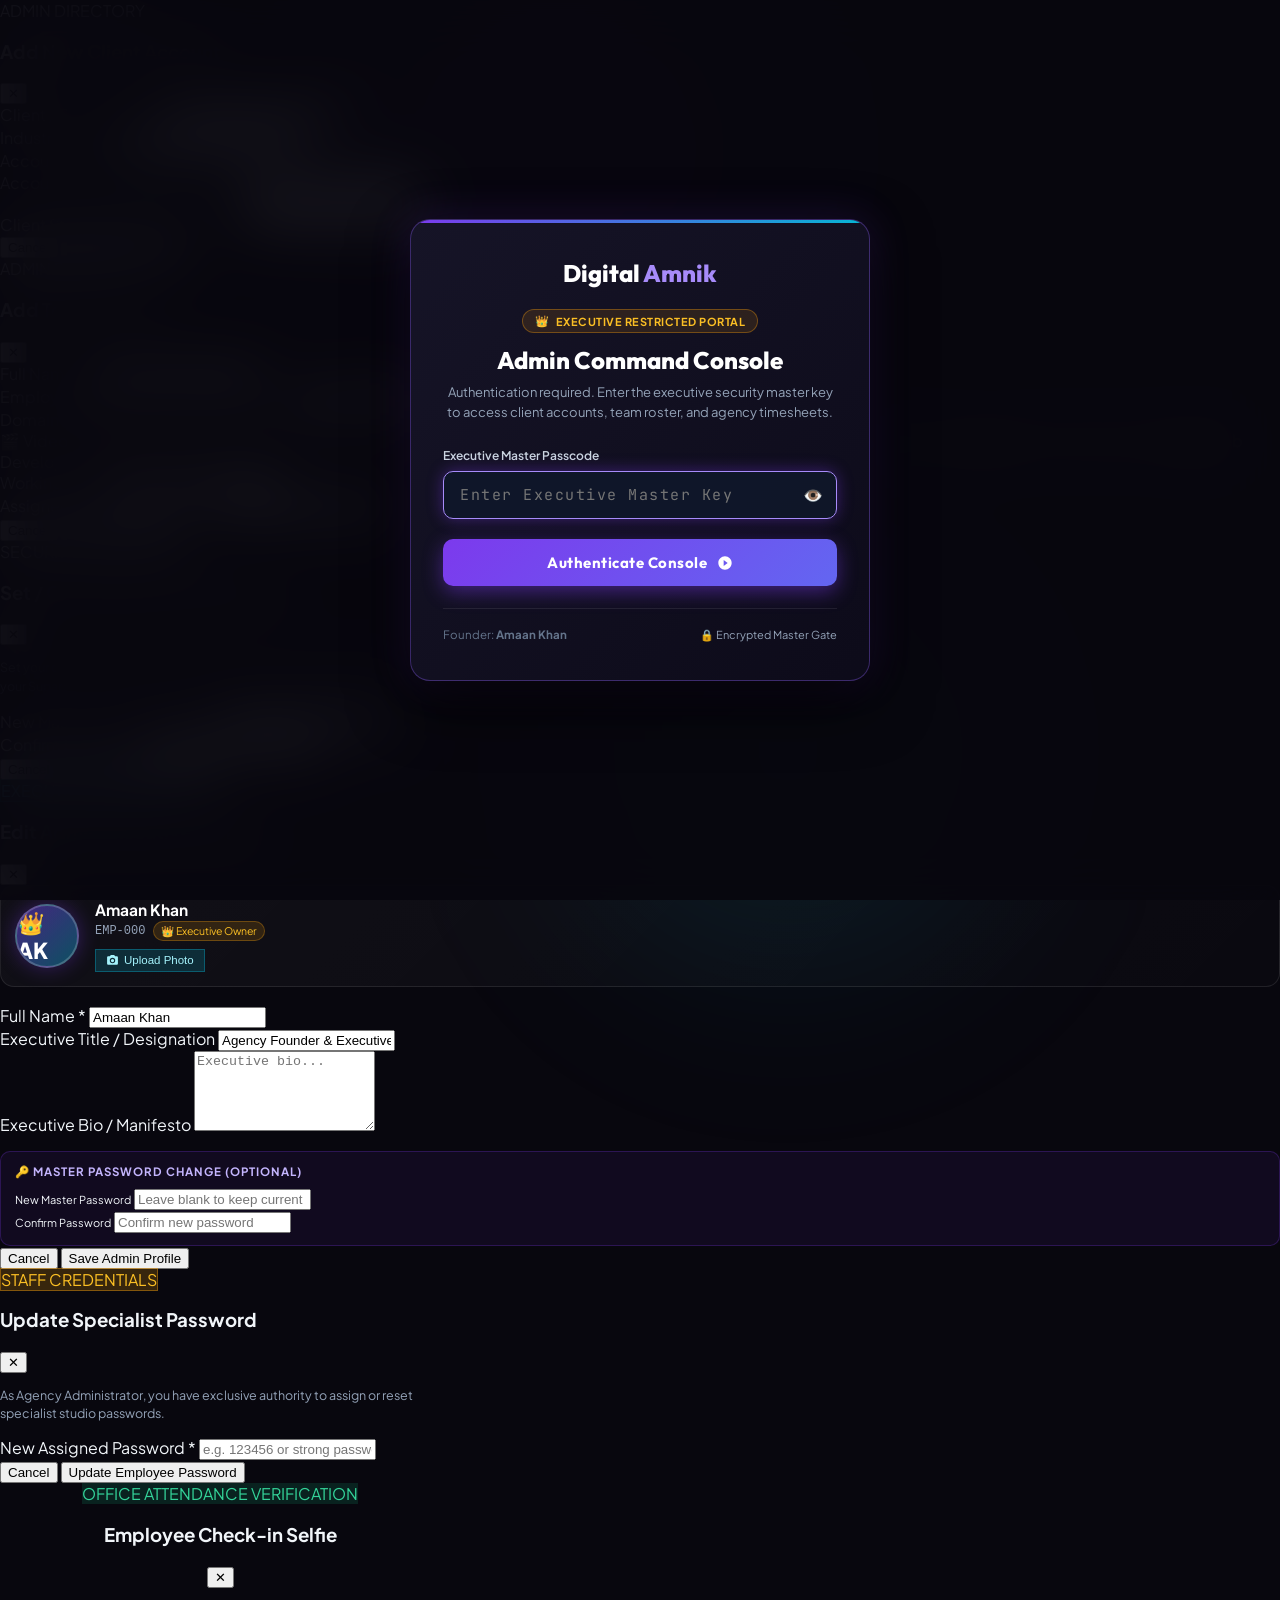
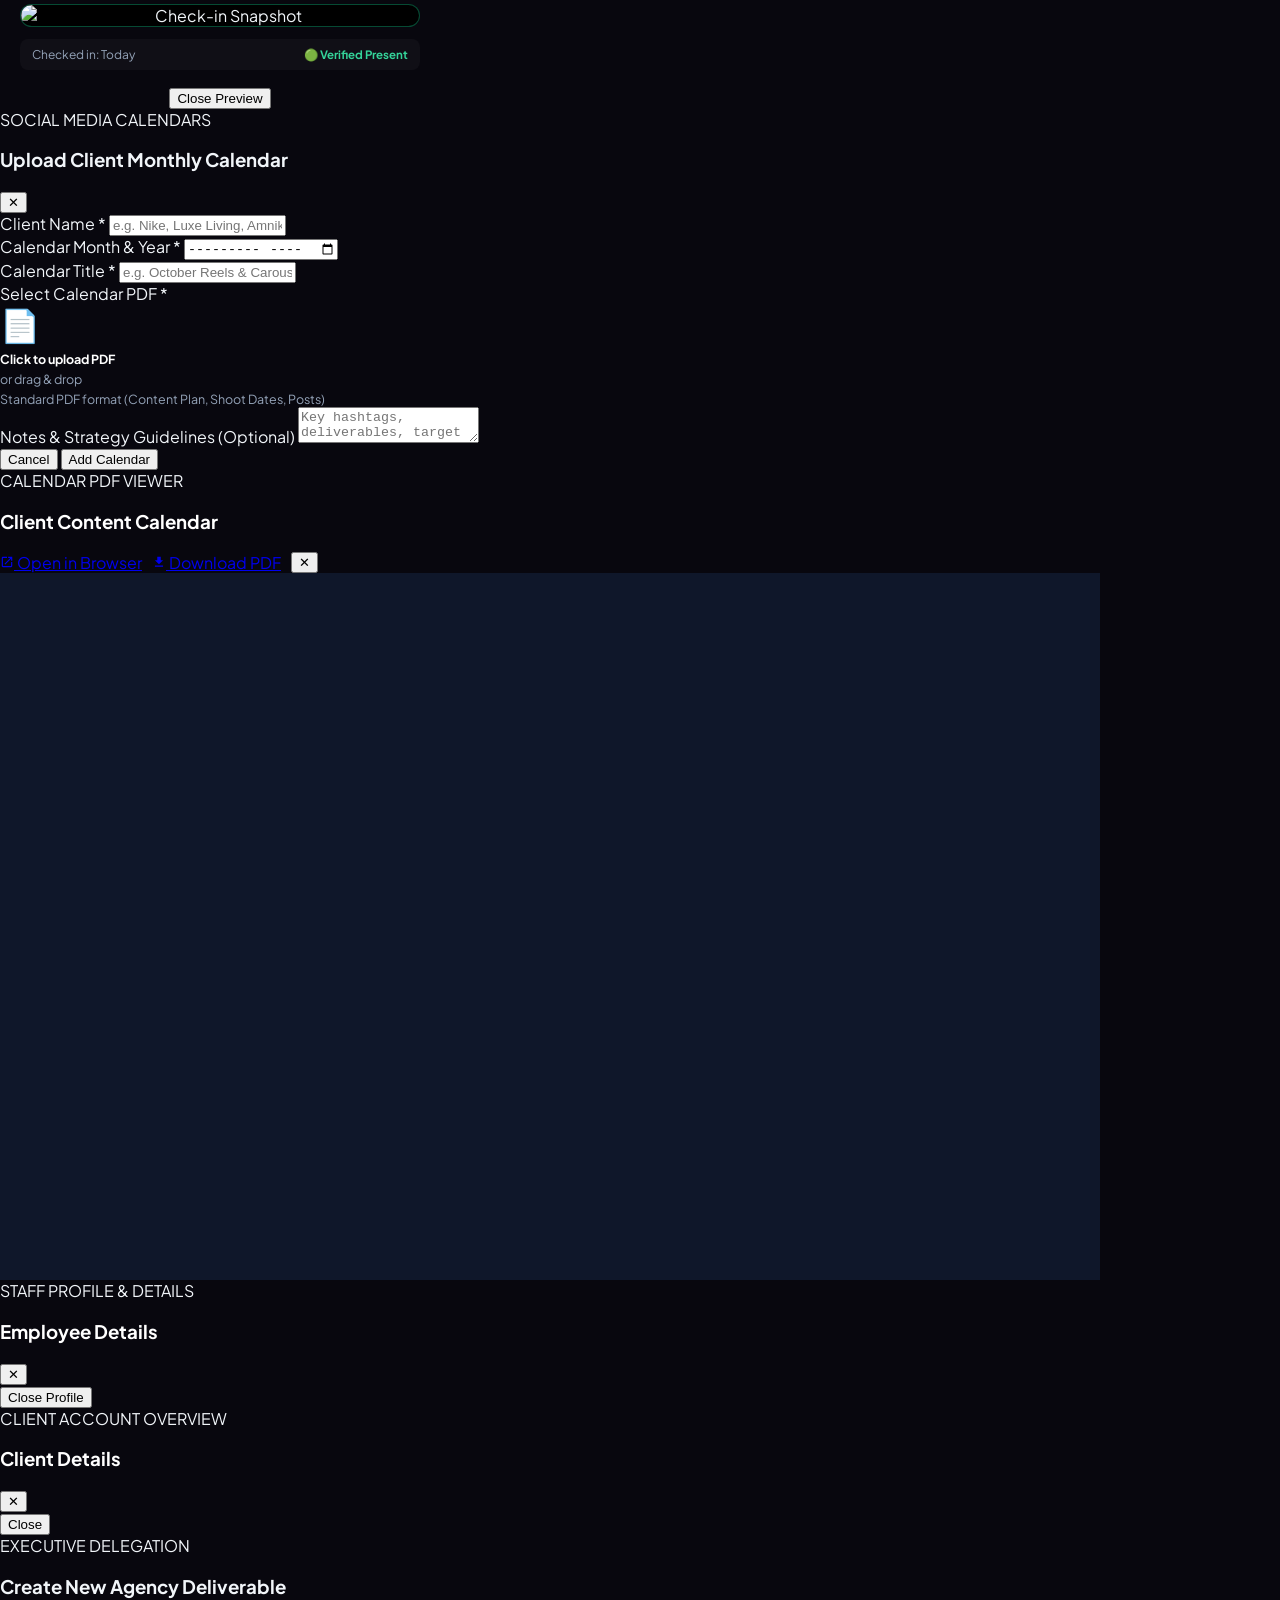
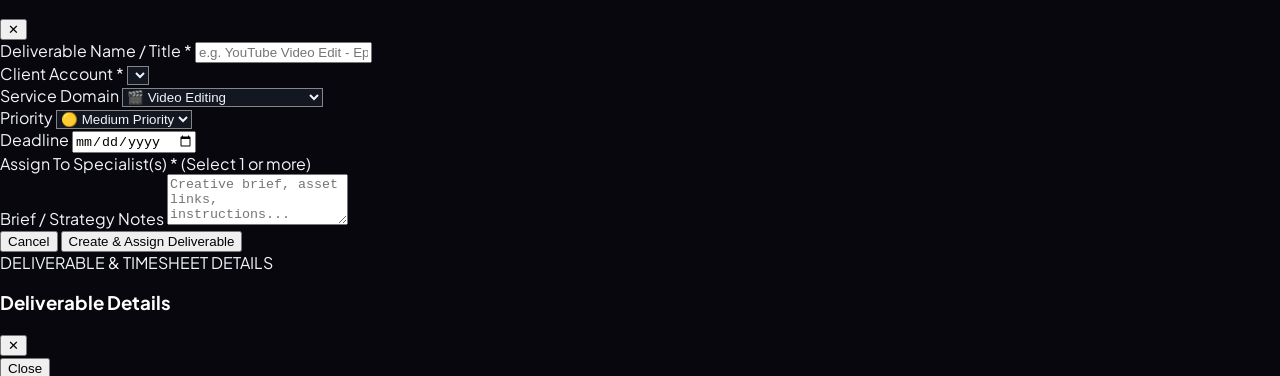
==== commit a896ed6a: "feat(credits): update Digital Amnik OS credits to Engineered by Mohammad Ilhan and Conceptualised by" ====
--- a/admin/index.html
+++ b/admin/index.html
@@ -1250,12 +1250,13 @@
       <p class="auth-sub">Authentication required. Enter the executive security master key to access client accounts,
         team roster, and agency timesheets.</p>
 
-      <form onsubmit="event.preventDefault(); handleAdminLogin(event); return false;">
+      <form onsubmit="event.preventDefault(); handleAdminLogin(event); return false;" action="javascript:void(0);">
         <div class="auth-input-group">
           <label class="auth-label">Executive Master Passcode</label>
           <div class="auth-input-wrap" style="position:relative;display:flex;align-items:center">
             <input type="password" class="auth-input" id="admin-pass-input" placeholder="Enter Executive Master Key"
-              autocomplete="current-password" autofocus style="padding-right:44px" />
+              autocomplete="current-password" autofocus style="padding-right:44px"
+              onkeydown="if(event.key === 'Enter'){ event.preventDefault(); handleAdminLogin(event); }" />
             <button type="button" onclick="toggleAdminPassVisibility()" title="Show/Hide Key"
               style="position:absolute;right:10px;background:none;border:none;color:#94a3b8;cursor:pointer;font-size:16px;padding:4px">
               👁️
@@ -1263,7 +1264,7 @@
           </div>
         </div>
 
-        <button type="submit" class="auth-submit-btn" id="auth-btn">
+        <button type="button" class="auth-submit-btn" id="auth-btn" onclick="handleAdminLogin(event)">
           <span>Authenticate Console</span>
           <svg viewBox="0 0 24 24" width="16" height="16" fill="currentColor">
             <path d="M12 2C6.48 2 2 6.48 2 12s4.48 10 10 10 10-4.48 10-10S17.52 2 12 2zm-2 14.5v-9l6 4.5-6 4.5z" />
@@ -1381,13 +1382,13 @@
             <span class="credit-icon">⚡</span>
             <span class="credit-title">Digital Amnik OS</span>
           </div>
-                    <div class="credit-author">
-            <span class="credit-by-label">Agency Founder & Owner</span>
-            <strong class="credit-author-name">Amaan Khan 👑</strong>
+          <div class="credit-author">
+            <span class="credit-by-label">Engineered by</span>
+            <strong class="credit-author-name">Mohammad Ilhan</strong>
           </div>
           <div class="credit-author" style="margin-top:4px;padding-top:4px;border-top:1px solid rgba(255,255,255,0.06)">
-            <span class="credit-by-label">Architecture</span>
-            <strong class="credit-author-name">Digital Amnik Studio</strong>
+            <span class="credit-by-label">Conceptualised by</span>
+            <strong class="credit-author-name">Salman Sahir</strong>
           </div>
         </div>
       </div>
@@ -3659,7 +3660,6 @@
                 }
               }
             }
-          }
         });
       });
 
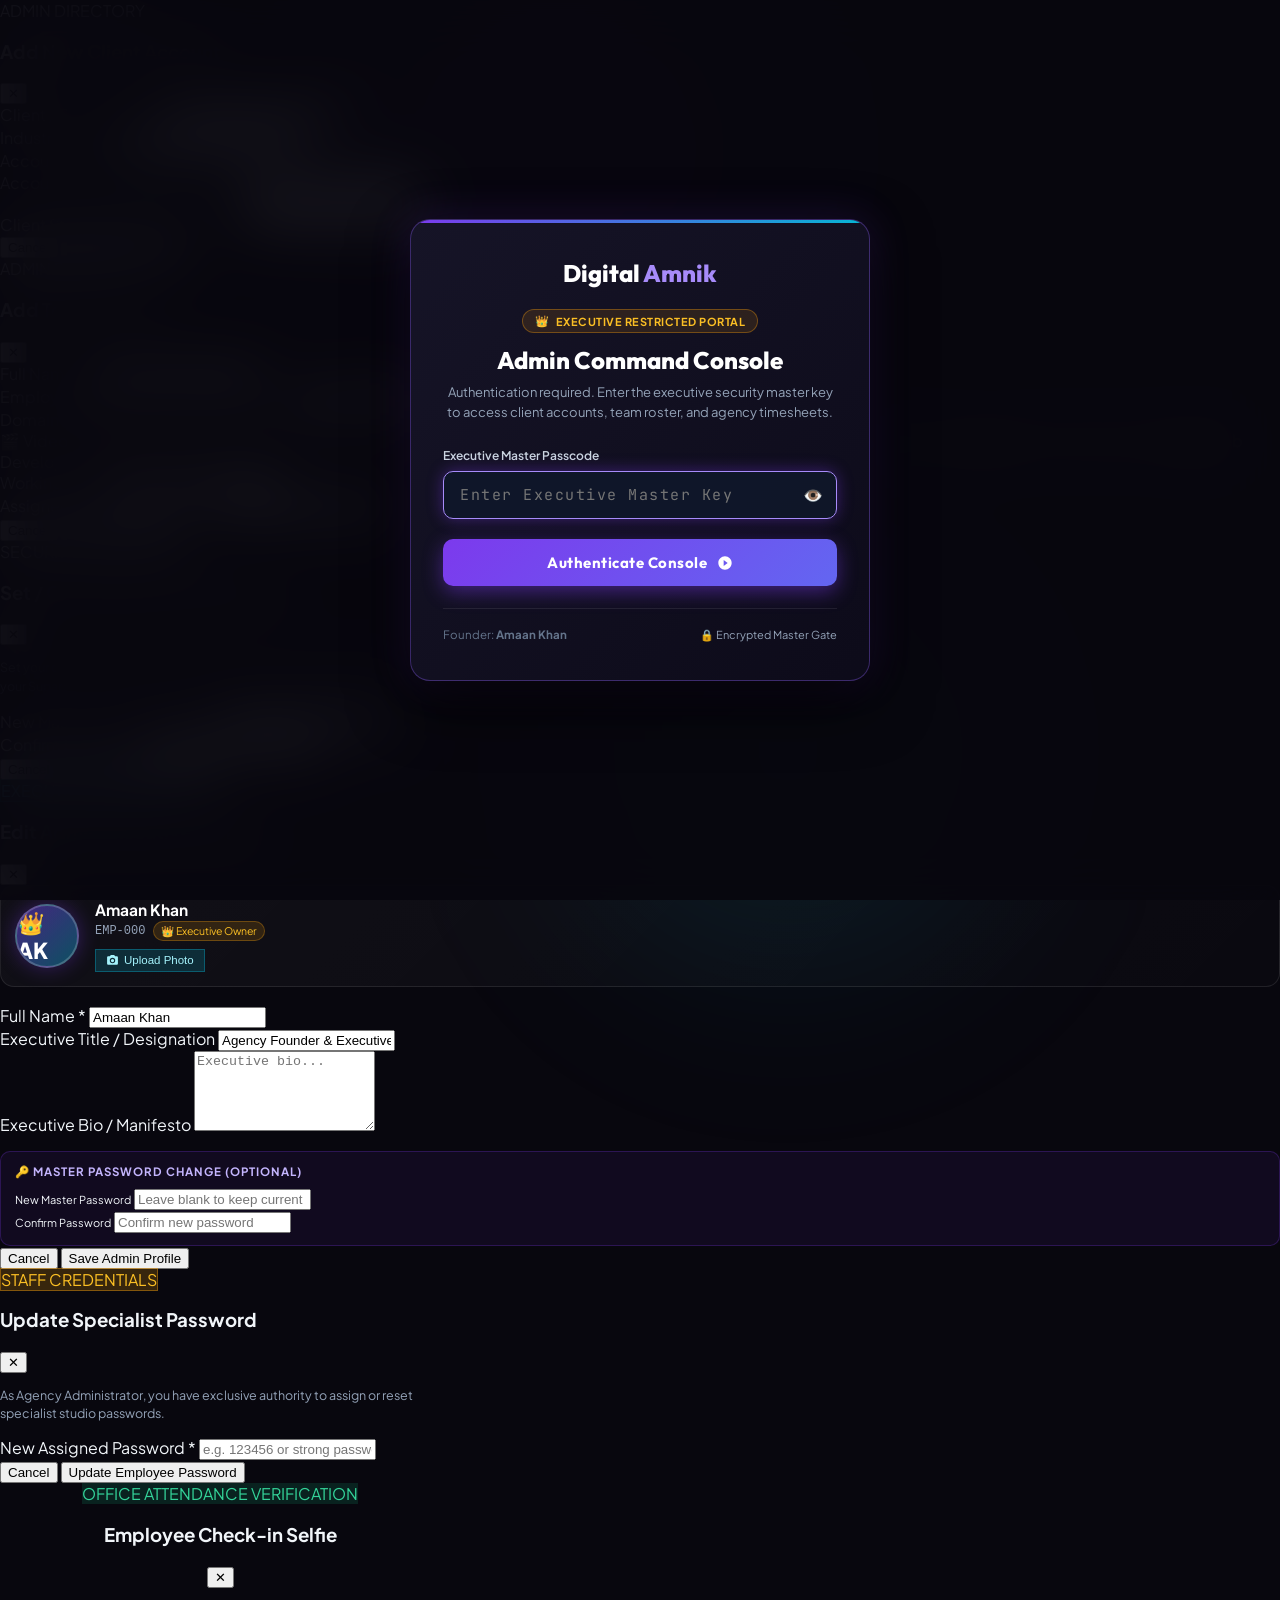
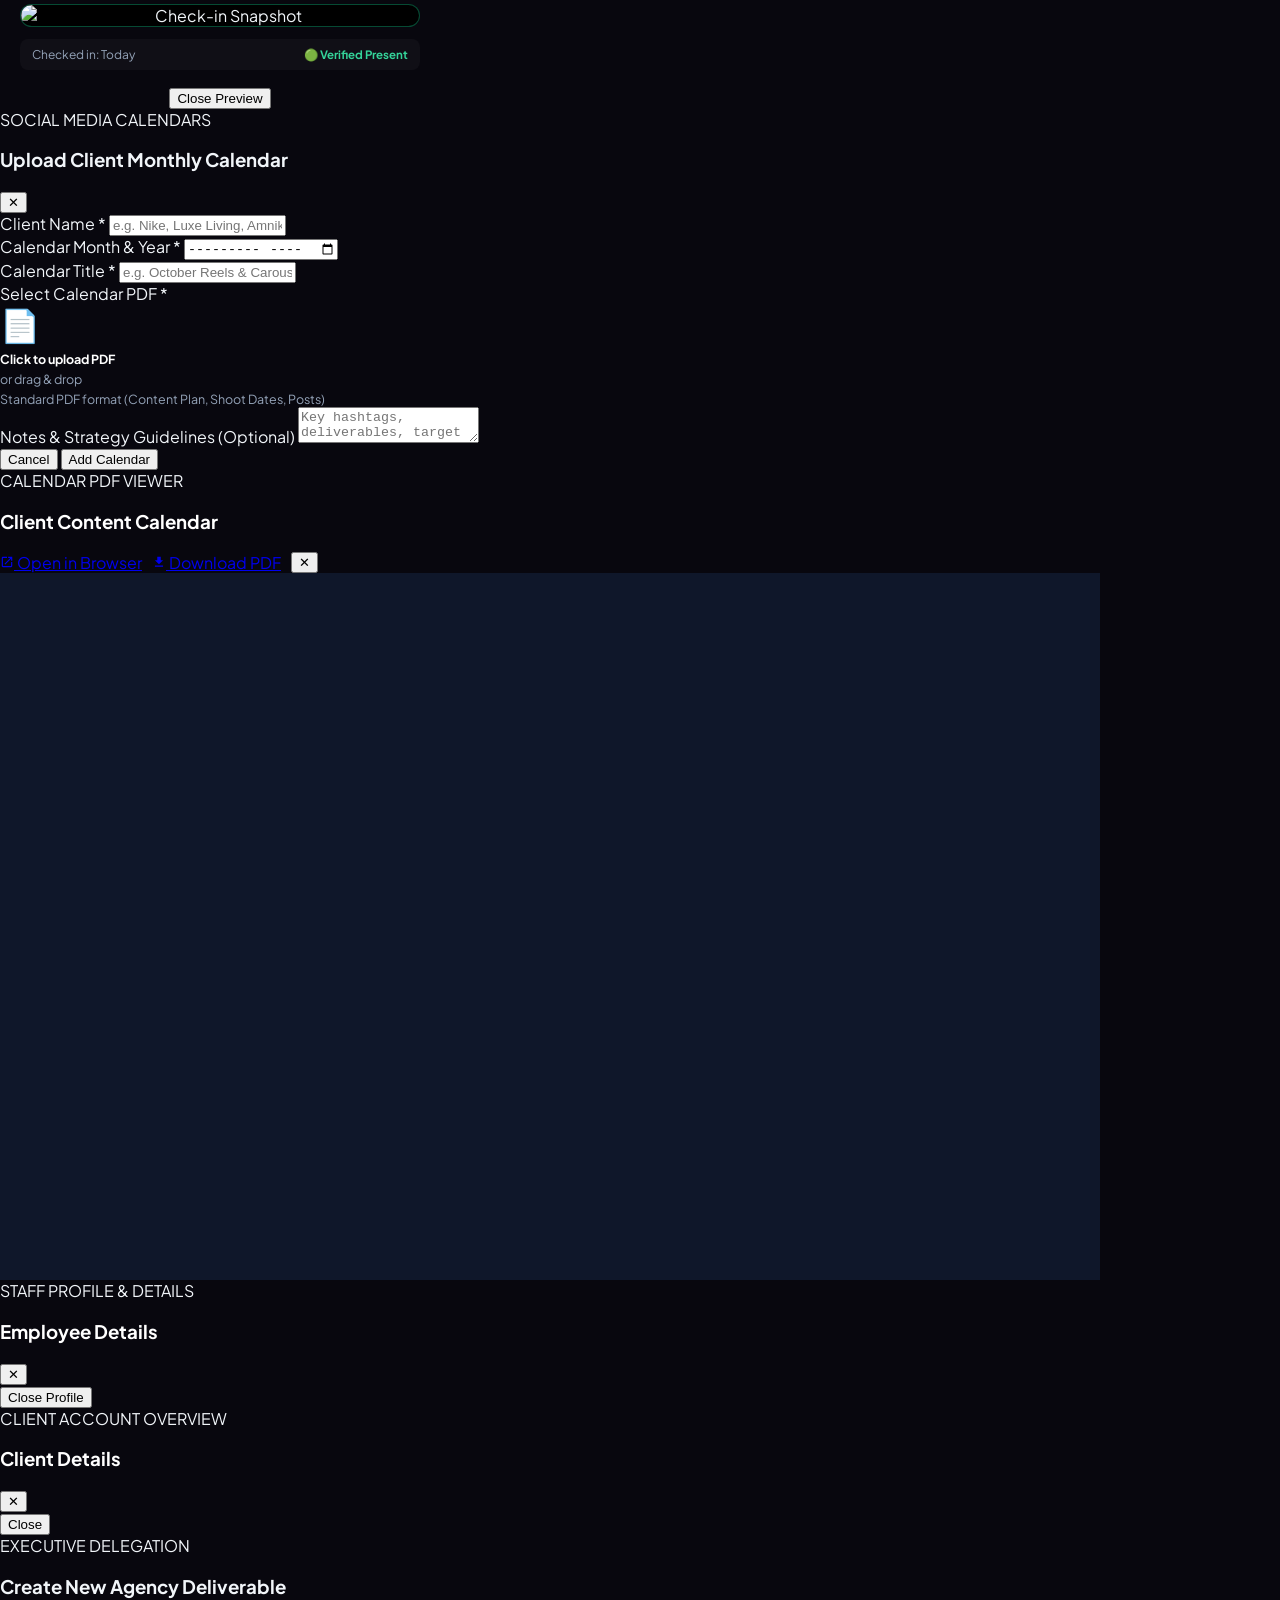
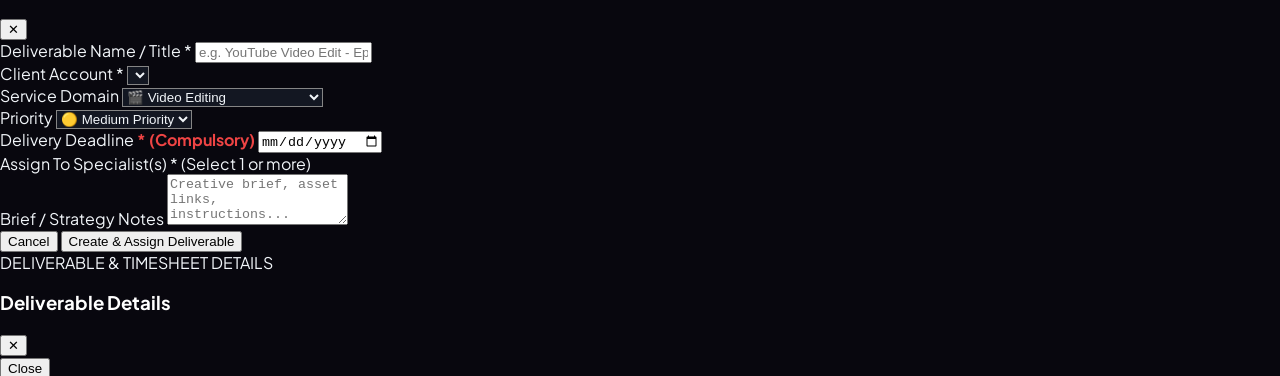
==== commit 26ea19b7: "feat(projects): add deliver button, make deadline compulsory, and fix overdue logic" ====
--- a/admin/index.html
+++ b/admin/index.html
@@ -1410,6 +1410,10 @@
           </div>
         </div>
         <div class="topbar-right admin-topbar-actions-wrap">
+          <button class="btn-secondary btn-small" onclick="manualSyncAdminAll(this)" style="gap:5px;font-size:12px;padding:6px 12px;background:rgba(16,185,129,0.15);border:1px solid rgba(16,185,129,0.35);color:#34d399;cursor:pointer" title="Sync live cloud data instantly">
+            <svg id="admin-sync-icon" viewBox="0 0 24 24" width="13" height="13" fill="currentColor"><path d="M12 4V1L8 5l4 4V6c3.31 0 6 2.69 6 6 0 1.01-.25 1.97-.7 2.8l1.46 1.46C19.54 15.03 20 13.57 20 12c0-4.42-3.58-8-8-8zm0 14c-3.31 0-6-2.69-6-6 0-1.01.25-1.97.7-2.8L5.24 7.74C4.46 8.97 4 10.43 4 12c0 4.42 3.58 8 8 8v3l4-4-4-4v3z"/></svg>
+            <span class="btn-label">⚡ Sync Cloud</span>
+          </button>
           <button class="btn-primary btn-small btn-glow" onclick="openAdminProjectModal()" style="background:linear-gradient(135deg, #8b5cf6, #3b82f6);gap:5px;font-size:12px;padding:6px 12px" title="New Deliverable">
             <svg viewBox="0 0 24 24" width="14" height="14" fill="currentColor"><path d="M19 13h-6v6h-2v-6H5v-2h6V5h2v6h6v2z"/></svg>
             <span class="btn-label">+ Deliverable</span>
@@ -2352,8 +2356,8 @@
             </select>
           </div>
           <div class="form-group">
-            <label class="form-label">Deadline</label>
-            <input type="date" class="form-input" id="admin-proj-deadline" />
+            <label class="form-label">Delivery Deadline <span style="color:#ef4444;font-weight:700">* (Compulsory)</span></label>
+            <input type="date" class="form-input" id="admin-proj-deadline" required />
           </div>
         </div>
         <div class="form-group">
@@ -2707,6 +2711,32 @@
       if (tsVal && typeof tsVal === 'string' && /^\d+$/.test(tsVal.trim()) && isSameCalendarDay(Number(tsVal.trim()), Date.now())) return true;
       return false;
     }
+
+    function isProjectOverdue(p) {
+      if (!p || !p.deadline) return false;
+      const s = String(p.status || '').toLowerCase();
+      if (s === 'completed' || s === 'delivered' || s === 'done' || s === 'cancelled') {
+        return false;
+      }
+      const dlStr = String(p.deadline).trim();
+      if (!dlStr) return false;
+
+      const today = new Date();
+      today.setHours(0, 0, 0, 0);
+
+      let dlDate = null;
+      if (/^\d{4}-\d{2}-\d{2}$/.test(dlStr)) {
+        const parts = dlStr.split('-');
+        dlDate = new Date(Number(parts[0]), Number(parts[1]) - 1, Number(parts[2]));
+      } else {
+        dlDate = new Date(dlStr);
+      }
+      if (!dlDate || isNaN(dlDate.getTime())) return false;
+      dlDate.setHours(0, 0, 0, 0);
+
+      return dlDate.getTime() < today.getTime();
+    }
+    window.isProjectOverdue = isProjectOverdue;
 
     function formatLunchDurationDisplay(lunchVal, lunchStart, lunchEnd, status) {
       if (lunchStart && lunchEnd) {
@@ -2876,6 +2906,15 @@
       // Instant cloud hydration from Supabase
       loadAdminAll();
 
+      // Start lightning-fast 4-second cloud poll so attendance and project changes appear immediately
+      if (!_adminCloudPollInterval) {
+        _adminCloudPollInterval = setInterval(async () => {
+          if (!document.hidden) {
+            await loadAdminAll();
+          }
+        }, 4000);
+      }
+
       // Start 1-second live ticker for running project timers
       if (!_liveTimerTicker) {
         _liveTimerTicker = setInterval(() => {
@@ -2888,6 +2927,25 @@
           });
         }, 1000);
       }
+    }
+
+    let _adminCloudPollInterval = null;
+
+    document.addEventListener('visibilitychange', () => {
+      if (!document.hidden) {
+        loadAdminAll();
+      }
+    });
+
+    async function manualSyncAdminAll(btn) {
+      const icon = document.getElementById('admin-sync-icon');
+      if (icon) icon.style.animation = 'spin 0.8s linear infinite';
+      toast('⚡ Syncing live data from Supabase Cloud...', 'info');
+      await loadAdminAll();
+      setTimeout(() => {
+        if (icon) icon.style.animation = '';
+        toast('✅ Cloud sync complete! Live attendance and deliverables updated.', 'success');
+      }, 500);
     }
 
     // Direct Supabase Cloud Hydration for Executive Admin
@@ -3569,7 +3627,7 @@
               if (aId !== normEmpId && aName !== normEmpName) return false;
               const aDateStr = a.date || (a.check_in ? fmtDate(a.check_in) : '');
               const aTime = Number(a.check_in) || 0;
-              return (aDateStr === dStr) || (aTime > 0 && isSameCalendarDay(aTime, dTs));
+              return (aDateStr === dStr) || (aTime > 0 && isSameCalendarDay(aTime, dTs)) || (a.date && isSameCalendarDay(a.date, dTs));
             });
           }
 
@@ -3577,7 +3635,7 @@
             combinedLedger.push(matched);
           } else {
             // No log found for this day
-            if (dayOfWeek === 0 && isTodayDay) {
+            if (dayOfWeek === 0) {
               // Sunday: Weekly Off
               combinedLedger.push({
                 id: 'off_' + normEmpId + '_' + dStr.replace(/[^a-zA-Z0-9]/g, '_'),
@@ -3600,66 +3658,92 @@
                 is_late: false,
                 is_lunch_late: false,
                 projects_worked: [],
-                tasks_summary: '',
+                tasks_summary: 'Weekly Off — Sunday',
                 created_at: new Date(dTs).toISOString()
               });
             } else if (isTodayDay) {
-                const currentHour = new Date().getHours();
-                if (currentHour >= 19) {
-                  // Today past 7:00 PM deadline without punch in -> ABSENT!
-                  combinedLedger.push({
-                    id: 'att_absent_' + normEmpId + '_' + dStr.replace(/[^a-zA-Z0-9]/g, '_'),
-                    employee_id: m.id,
-                    employee_name: m.name,
-                    employeeId: m.id,
-                    employeeName: m.name,
-                    date: dStr,
-                    check_in: null,
-                    checkIn: '--:--',
-                    lunch_start: null,
-                    lunch_end: null,
-                    lunch_duration: '0m',
-                    lunch: 'None',
-                    check_out: null,
-                    checkOut: '--:--',
-                    effective_hours: '0h 0m',
-                    status: 'absent',
-                    photo_url: null,
-                    is_late: false,
-                    is_lunch_late: false,
-                    projects_worked: [],
-                    tasks_summary: 'Shift Missed - Did not check in by 7:00 PM',
-                    created_at: new Date(dTs).toISOString()
-                  });
-                } else {
-                  // Today before 7:00 PM -> Pending Punch In
-                  combinedLedger.push({
-                    id: 'pending_' + normEmpId + '_' + dStr.replace(/[^a-zA-Z0-9]/g, '_'),
-                    employee_id: m.id,
-                    employee_name: m.name,
-                    employeeId: m.id,
-                    employeeName: m.name,
-                    date: dStr,
-                    check_in: null,
-                    checkIn: '--:--',
-                    lunch_start: null,
-                    lunch_end: null,
-                    lunch_duration: '0m',
-                    lunch: 'None',
-                    check_out: null,
-                    checkOut: '--:--',
-                    effective_hours: '0h 0m',
-                    status: 'pending',
-                    photo_url: null,
-                    is_late: false,
-                    is_lunch_late: false,
-                    projects_worked: [],
-                    tasks_summary: 'Shift in progress (Pending check in)',
-                    created_at: new Date(dTs).toISOString()
-                  });
-                }
+              const currentHour = new Date().getHours();
+              if (currentHour >= 19) {
+                // Today past 7:00 PM deadline without punch in -> ABSENT!
+                combinedLedger.push({
+                  id: 'att_absent_' + normEmpId + '_' + dStr.replace(/[^a-zA-Z0-9]/g, '_'),
+                  employee_id: m.id,
+                  employee_name: m.name,
+                  employeeId: m.id,
+                  employeeName: m.name,
+                  date: dStr,
+                  check_in: null,
+                  checkIn: '--:--',
+                  lunch_start: null,
+                  lunch_end: null,
+                  lunch_duration: '0m',
+                  lunch: 'None',
+                  check_out: null,
+                  checkOut: '--:--',
+                  effective_hours: '0h 0m',
+                  status: 'absent',
+                  photo_url: null,
+                  is_late: false,
+                  is_lunch_late: false,
+                  projects_worked: [],
+                  tasks_summary: 'Shift Missed - Did not check in by 7:00 PM',
+                  created_at: new Date(dTs).toISOString()
+                });
+              } else {
+                // Today before 7:00 PM -> Pending Punch In
+                combinedLedger.push({
+                  id: 'pending_' + normEmpId + '_' + dStr.replace(/[^a-zA-Z0-9]/g, '_'),
+                  employee_id: m.id,
+                  employee_name: m.name,
+                  employeeId: m.id,
+                  employeeName: m.name,
+                  date: dStr,
+                  check_in: null,
+                  checkIn: '--:--',
+                  lunch_start: null,
+                  lunch_end: null,
+                  lunch_duration: '0m',
+                  lunch: 'None',
+                  check_out: null,
+                  checkOut: '--:--',
+                  effective_hours: '0h 0m',
+                  status: 'pending',
+                  photo_url: null,
+                  is_late: false,
+                  is_lunch_late: false,
+                  projects_worked: [],
+                  tasks_summary: 'Shift in progress (Pending check in)',
+                  created_at: new Date(dTs).toISOString()
+                });
               }
+            } else {
+              // Past working day without attendance log -> Shift Missed - ABSENT!
+              combinedLedger.push({
+                id: 'att_absent_' + normEmpId + '_' + dStr.replace(/[^a-zA-Z0-9]/g, '_'),
+                employee_id: m.id,
+                employee_name: m.name,
+                employeeId: m.id,
+                employeeName: m.name,
+                date: dStr,
+                check_in: null,
+                checkIn: '--:--',
+                lunch_start: null,
+                lunch_end: null,
+                lunch_duration: '0m',
+                lunch: 'None',
+                check_out: null,
+                checkOut: '--:--',
+                effective_hours: '0h 0m',
+                status: 'absent',
+                photo_url: null,
+                is_late: false,
+                is_lunch_late: false,
+                projects_worked: [],
+                tasks_summary: 'Shift Missed - Absent',
+                created_at: new Date(dTs).toISOString()
+              });
             }
+          }
         });
       });
 
@@ -3801,9 +3885,19 @@
 
         // Selfie
         const photoUrl = a.photo_url || a.photoUrl || null;
+        const cleanEmpName = String(empName || 'Specialist').replace(/'/g, "\\'");
+        const cleanRole = String(empRole || 'Specialist').replace(/'/g, "\\'");
+        const cleanTime = String(checkInStr || '--:--').replace(/'/g, "\\'");
         let photoHtml = '<span style="color:#64748b">&mdash;</span>';
         if (photoUrl) {
-          photoHtml = '<button type="button" class="btn-small btn-secondary" onclick="openAdminPhotoPreview(\'' + empName + '\', \'' + photoUrl + '\', \'' + checkInStr + '\', \'' + empRole + '\')" style="font-size:11px;padding:3px 8px">&#128247; Inspect</button>';
+          photoHtml = '<button type="button" class="btn-small btn-secondary" onclick="openAdminPhotoPreview(\'' + cleanEmpName + '\', \'' + photoUrl + '\', \'' + cleanTime + '\', \'' + cleanRole + '\')" style="font-size:11px;padding:3px 8px;cursor:pointer">&#128247; Inspect</button>';
+        } else if (a.status === 'in' || a.status === 'done' || a.check_in) {
+          const isOlderThan30Days = a.created_at && (Date.now() - new Date(a.created_at).getTime() > 30 * 86400000);
+          if (isOlderThan30Days) {
+            photoHtml = '<span style="font-size:10px;color:#94a3b8">Archived (30d+)</span>';
+          } else {
+            photoHtml = '<span style="font-size:11px;color:#64748b">No Snapshot</span>';
+          }
         }
 
         return '<tr>' +
@@ -3894,11 +3988,12 @@
       }
 
       tbody.innerHTML = displayList.map(({ member: m, todayAtt, isPresent, isLunch, activeProj }) => {
-        let checkInStr = todayAtt && todayAtt.check_in ? fmt(todayAtt.check_in) : '--:--';
+        const rawCheckInTime = todayAtt && todayAtt.check_in ? fmt(todayAtt.check_in) : '--:--';
+        let checkInDisplay = rawCheckInTime;
         if (todayAtt && todayAtt.check_in) {
           const ciD = new Date(todayAtt.check_in);
           if (!isNaN(ciD.getTime()) && (ciD.getHours() + ciD.getMinutes() / 60) > 10.5) {
-            checkInStr += ' <span style="font-size:10px;color:#f59e0b;font-weight:600" title="Checked in after 10:30 AM official shift start">⚠️ Late</span>';
+            checkInDisplay += ' <span style="font-size:10px;color:#f59e0b;font-weight:600" title="Checked in after 10:30 AM official shift start">⚠️ Late</span>';
           }
         }
         
@@ -3931,6 +4026,22 @@
           liveStatusHtml = `<span style="color:#34d399;font-size:11.5px;font-weight:600">🟢 Working</span>`;
         } else {
           liveStatusHtml = `<span style="color:#64748b;font-size:11.5px;font-weight:600">⚪ Not Punched In</span>`;
+        }
+
+        const cleanEmpName = (m.name || '').replace(/'/g, "\\'");
+        const cleanRole = (m.role || 'Specialist').replace(/'/g, "\\'");
+        let photoCellHtml = '<span style="font-size:11px;color:#64748b">—</span>';
+        if (photoUrl) {
+          photoCellHtml = `
+            <div style="display:inline-flex;align-items:center;gap:6px">
+              <img src="${photoUrl}" alt="Photo" style="width:34px;height:34px;border-radius:6px;object-fit:cover;border:1.5px solid #10b981;cursor:pointer" onclick="openAdminPhotoPreview('${cleanEmpName}', '${photoUrl}', '${rawCheckInTime}', '${cleanRole}')" />
+              <button type="button" class="btn-small btn-secondary" onclick="openAdminPhotoPreview('${cleanEmpName}', '${photoUrl}', '${rawCheckInTime}', '${cleanRole}')" style="font-size:10.5px;padding:2px 8px;cursor:pointer">
+                📷 Inspect
+              </button>
+            </div>
+          `;
+        } else if (isPresent) {
+          photoCellHtml = `<span style="font-size:11px;color:#94a3b8">No Snapshot</span>`;
         }
 
         return `
@@ -3953,24 +4064,18 @@
             ${isPresent ? `
               <span class="stat-badge green">● Present</span>
             ` : `
-              <span class="stat-badge red" style="background:rgba(239,68,68,0.15);color:#fca5a5;border:1px solid rgba(239,68,68,0.3)">● Absent</span>
+              <div style="display:flex;flex-direction:column;gap:5px;align-items:flex-start">
+                <span class="stat-badge red" style="background:rgba(239,68,68,0.15);color:#fca5a5;border:1px solid rgba(239,68,68,0.3)">● Absent / Pending</span>
+                <button type="button" class="btn-small" onclick="adminMarkStaffPresent('${m.id}', '${cleanEmpName}')" style="font-size:10px;padding:2px 7px;background:rgba(16,185,129,0.18);border:1px solid rgba(16,185,129,0.45);color:#34d399;border-radius:4px;cursor:pointer;font-weight:700" title="Verify check-in & mark Present for today">
+                  ✓ Mark Present
+                </button>
+              </div>
             `}
           </td>
           <td data-label="Snapshot Selfie">
-            ${photoUrl ? `
-              <div style="display:inline-flex;align-items:center;gap:6px">
-                <img src="${photoUrl}" alt="Photo" style="width:34px;height:34px;border-radius:6px;object-fit:cover;border:1.5px solid #10b981;cursor:pointer" onclick="openAdminPhotoPreview('${m.name}', '${photoUrl}', '${checkInStr}', '${m.role}')" />
-                <button type="button" class="btn-small btn-secondary" onclick="openAdminPhotoPreview('${m.name}', '${photoUrl}', '${checkInStr}', '${m.role}')" style="font-size:10.5px;padding:2px 8px">
-                  📷 Inspect
-                </button>
-              </div>
-            ` : (isPresent ? `
-              <span style="font-size:11px;color:#94a3b8">Archived (7d+)</span>
-            ` : `
-              <span style="font-size:11px;color:#64748b">—</span>
-            `)}
+            ${photoCellHtml}
           </td>
-          <td data-label="Punch In"><strong>${checkInStr}</strong></td>
+          <td data-label="Punch In"><strong>${checkInDisplay}</strong></td>
           <td data-label="Lunch Break">${lunchDurHtml}</td>
           <td data-label="Activity">${liveStatusHtml}</td>
           <td data-label="Punch Out"><span>${checkOutStr}</span></td>
@@ -3978,6 +4083,52 @@
         </tr>
       `;
       }).join('');
+    }
+
+    async function adminMarkStaffPresent(empId, empName) {
+      if (!confirm(`Verify check-in & mark "${empName}" (${empId}) as Present for today?`)) return;
+      const now = Date.now();
+      const todayDateStr = fmtDate(now);
+      const sanitizedDate = todayDateStr.replace(/[^a-zA-Z0-9]/g, '_');
+      const cleanId = String(empId).trim().toLowerCase().replace(/[^a-z0-9]/g, '');
+      const docId = `att_${cleanId}_${sanitizedDate}`;
+
+      const row = {
+        id: docId,
+        employee_id: empId,
+        employee_name: empName,
+        date: todayDateStr,
+        check_in: now,
+        status: 'in',
+        effective_hours: 'In Progress',
+        is_late: false,
+        late_minutes: 0,
+        lunch_duration: '0m',
+        is_lunch_late: false,
+        projects_worked: [],
+        projects_count: 0,
+        tasks_summary: 'Verified by Admin',
+        created_at: new Date().toISOString()
+      };
+
+      if (window.sbClient) {
+        try {
+          const { error } = await window.sbClient.from('attendance_logs').upsert(row, { onConflict: 'id' });
+          if (error) console.warn('Admin mark present error:', error);
+        } catch(e) {
+          console.warn(e);
+        }
+      }
+
+      if (!Array.isArray(window._adminAttLogs)) window._adminAttLogs = [];
+      const idx = window._adminAttLogs.findIndex(a => a.id === docId);
+      if (idx !== -1) window._adminAttLogs[idx] = row;
+      else window._adminAttLogs.unshift(row);
+
+      renderAdminAttendanceTable();
+      renderAdminAttendanceHistory();
+      updateAdminKpis();
+      toast(`✅ "${empName}" verified & marked Present for today!`, 'success');
     }
 
     function updateAdminKpis() {
@@ -4064,10 +4215,7 @@
       if (tabProj) tabProj.textContent = (state.projects || []).length;
 
       // 8. Pending Assignments (Overdue beyond deadline date)
-      const todayStr = new Date().toISOString().slice(0, 10);
-      const pendingAssignmentsCount = (state.projects || []).filter(p =>
-        p.deadline && p.deadline < todayStr && p.status !== 'Completed' && p.status !== 'Cancelled'
-      ).length;
+      const pendingAssignmentsCount = (state.projects || []).filter(p => isProjectOverdue(p)).length;
       const kpiPending = document.getElementById('admin-kpi-pending-assignments');
       if (kpiPending) {
         kpiPending.textContent = pendingAssignmentsCount;
@@ -4768,21 +4916,37 @@
         const dayOfWeek = d.getDay(); // 0 is Sunday
         const isToday = (day === curDateNum);
 
-        const matched = attLogsAll.find(a => {
-          if (!a) return false;
-          const aId = String(a.employee_id || a.employeeId || '').toLowerCase().replace(/[^a-z0-9]/g, '');
-          const aName = String(a.employee_name || a.employeeName || '').toLowerCase().trim();
-          if (aId !== normTargetEmpId && aName !== normTargetEmpName) return false;
-          const aDateStr = a.date || (a.check_in ? fmtDate(a.check_in) : '');
-          const aTime = Number(a.check_in) || 0;
-          return (aDateStr === dStr) || (aTime > 0 && isSameCalendarDay(aTime, dayTs));
-        });
+        let matched = null;
+        if (isToday) {
+          const allTodayMatches = attLogsAll.filter(a => {
+            if (!a) return false;
+            const aId = String(a.employee_id || a.employeeId || '').toLowerCase().replace(/[^a-z0-9]/g, '');
+            const aName = String(a.employee_name || a.employeeName || '').toLowerCase().trim();
+            if (aId !== normTargetEmpId && aName !== normTargetEmpName) return false;
+            const aDateStr = a.date || (a.check_in ? fmtDate(a.check_in) : '');
+            const aTime = Number(a.check_in) || 0;
+            return (aDateStr === dStr) || (aTime > 0 && isSameCalendarDay(aTime, dayTs)) || (a.date && isSameCalendarDay(a.date, dayTs));
+          });
+          matched = allTodayMatches.find(a => a.status === 'in' || a.status === 'lunch' || a.status === 'done' || (a.check_in && a.status !== 'absent')) || allTodayMatches[0];
+        } else {
+          matched = attLogsAll.find(a => {
+            if (!a) return false;
+            const aId = String(a.employee_id || a.employeeId || '').toLowerCase().replace(/[^a-z0-9]/g, '');
+            const aName = String(a.employee_name || a.employeeName || '').toLowerCase().trim();
+            if (aId !== normTargetEmpId && aName !== normTargetEmpName) return false;
+            const aDateStr = a.date || (a.check_in ? fmtDate(a.check_in) : '');
+            const aTime = Number(a.check_in) || 0;
+            return (aDateStr === dStr) || (aTime > 0 && isSameCalendarDay(aTime, dayTs)) || (a.date && isSameCalendarDay(a.date, dayTs));
+          });
+        }
 
         if (matched) {
           const rawSt = String(matched.status || '').toLowerCase();
           if (rawSt === 'absent') {
             empAbsCount++;
             empMonthRows.push({ date: dStr, status: 'Absent', checkIn: '--:--', lunch: 'None', checkOut: '--:--', hours: '0h 0m', badge: 'red' });
+          } else if (rawSt === 'off') {
+            empMonthRows.push({ date: dStr, status: 'Sunday Off', checkIn: '--:--', lunch: 'None', checkOut: '--:--', hours: 'Off', badge: 'blue' });
           } else {
             empPresCount++;
             const ciTime = Number(matched.check_in) || 0;
@@ -4802,7 +4966,8 @@
             empMonthRows.push({ date: dStr, status: 'Present', checkIn: ciStr, lunch: lStr, checkOut: coStr, hours: hrsStr, badge: 'green' });
           }
         } else {
-          if (dayOfWeek === 0 && isToday) {
+          if (dayOfWeek === 0) {
+            // Sunday: Weekly Off
             empMonthRows.push({ date: dStr, status: 'Sunday Off', checkIn: '--:--', lunch: 'None', checkOut: '--:--', hours: 'Off', badge: 'blue' });
           } else if (isToday) {
             if (todayAttDate.getHours() >= 19) {
@@ -4811,6 +4976,10 @@
             } else {
               empMonthRows.push({ date: dStr, status: 'Pending', checkIn: '--:--', lunch: 'None', checkOut: '--:--', hours: 'Pending', badge: 'orange' });
             }
+          } else {
+            // Past working day without attendance log -> Automatically Absent!
+            empAbsCount++;
+            empMonthRows.push({ date: dStr, status: 'Absent', checkIn: '--:--', lunch: 'None', checkOut: '--:--', hours: '0h 0m', badge: 'red' });
           }
         }
       }
@@ -5047,12 +5216,15 @@
         `;
         } else if (p.status === 'Completed') {
           liveStateBadge = `<span class="stat-badge green" style="font-size:11px;padding:3px 8px">✅ Completed</span>`;
+        } else if (p.isPaused) {
+          liveStateBadge = `<span class="stat-badge orange" style="font-size:11px;padding:3px 8px;background:rgba(245,158,11,0.15);color:#fbbf24;border:1px solid rgba(245,158,11,0.3)">⏸️ Paused</span>`;
+        } else if (p.isChanges) {
+          liveStateBadge = `<span class="stat-badge orange" style="font-size:11px;padding:3px 8px;background:rgba(245,158,11,0.2);color:#fbbf24;border:1px solid rgba(245,158,11,0.45)">✏️ Changes</span>`;
         } else {
           liveStateBadge = `<span class="stat-badge purple" style="font-size:11px;padding:3px 8px">⏸️ Standby</span>`;
         }
 
-        const todayStr = new Date().toISOString().slice(0, 10);
-        const isPending = p.deadline && p.deadline < todayStr && p.status !== 'Completed' && p.status !== 'Cancelled';
+        const isPending = isProjectOverdue(p);
 
         return `
         <tr class="clickable-row ${isPending ? 'is-pending-overdue' : ''}" 
@@ -5064,7 +5236,7 @@
               <div style="display:flex;align-items:center;gap:6px;flex-wrap:wrap">
                 <span style="font-size:11.5px;color:#94a3b8">👤 Assigned: ${p.assignedTo || (Array.isArray(p.assigned) ? p.assigned.join(', ') : 'Unassigned')}</span>
                 ${p.deadline ? `<span style="font-size:11px;color:#cbd5e1">📅 Due: ${p.deadline}</span>` : ''}
-                ${isPending ? `<span class="stat-badge red" style="background:rgba(239,68,68,0.25);color:#ef4444;border:1px solid rgba(239,68,68,0.5);font-size:10px;font-weight:800;letter-spacing:0.5px">⚠️ PENDING OVERDUE</span>` : ''}
+                ${isPending ? `<span class="stat-badge red" style="background:rgba(239,68,68,0.25);color:#ef4444;border:1px solid rgba(239,68,68,0.5);font-size:10px;font-weight:800;letter-spacing:0.5px">⚠️ OVERDUE DEADLINE</span>` : ''}
               </div>
             </div>
           </td>
@@ -5075,8 +5247,8 @@
             <span style="font-size:12px;color:#cbd5e1">🎨 ${p.serviceDomain || p.service || 'Video Editing'}</span>
           </td>
           <td data-label="Status">
-            <span class="stat-badge ${p.status === 'Completed' ? 'green' : (p.status === 'In Progress' ? 'cyan' : 'orange')}" style="font-size:11px;padding:3px 8px">
-              ${p.status || 'Assigned'}
+            <span class="stat-badge ${(p.status === 'Completed' || p.status === 'Delivered') ? 'green' : (p.status === 'In Progress' ? 'cyan' : 'orange')}" style="font-size:11px;padding:3px 8px">
+              ${(p.status === 'Completed' || p.status === 'Delivered') ? 'Delivered' : (p.status || 'Assigned')}
             </span>
           </td>
           <td data-label="Billable Hours">
@@ -5086,8 +5258,15 @@
             <span style="font-size:12px;color:#94a3b8">${sessionCount} ${sessionCount === 1 ? 'session' : 'sessions'}</span>
           </td>
           <td data-label="Live State">
-            <div style="display:flex;align-items:center;gap:8px">
+            <div style="display:flex;align-items:center;gap:6px">
               ${liveStateBadge}
+              ${(p.status !== 'Completed' && p.status !== 'Delivered') ? `
+                <button type="button" class="btn-small" onclick="adminMarkProjectDelivered('${p.id}', event)" style="font-size:10.5px;padding:3px 8px;background:rgba(16,185,129,0.18);border:1px solid rgba(16,185,129,0.45);color:#34d399;border-radius:5px;cursor:pointer;font-weight:700" title="Deliver Deliverable (Remove from Overdue)">
+                  🚀 Deliver
+                </button>
+              ` : `
+                <span style="font-size:10.5px;color:#34d399;font-weight:700">✓ Delivered</span>
+              `}
               <span style="font-size:11px;color:#a78bfa;font-weight:600">Inspect ›</span>
             </div>
           </td>
@@ -5166,7 +5345,12 @@
       const client = document.getElementById('admin-proj-client')?.value || 'General Agency';
       const service = document.getElementById('admin-proj-service')?.value || 'Video Editing';
       const priority = document.getElementById('admin-proj-priority')?.value || 'Medium';
-      const deadline = document.getElementById('admin-proj-deadline')?.value || '';
+      const deadline = (document.getElementById('admin-proj-deadline')?.value || '').trim();
+      if (!deadline) {
+        toast('⚠️ Delivery Deadline Date is compulsory! Please select a project delivery deadline.', 'error');
+        document.getElementById('admin-proj-deadline')?.focus();
+        return;
+      }
       const desc = (document.getElementById('admin-proj-desc')?.value || '').trim();
 
       const activePill = document.querySelector('#admin-proj-assign-wrap .domain-pill.active');
@@ -5295,15 +5479,74 @@
 
       if (modalFooter) {
         modalFooter.innerHTML = `
-        <button class="btn-icon danger" onclick="deleteAdminProject('${p.id}')" title="Delete Deliverable" style="background:rgba(239,68,68,0.1);border:1px solid rgba(239,68,68,0.3);color:#f87171;padding:6px 14px;border-radius:6px;font-size:12px;cursor:pointer">
-          🗑️ Delete Deliverable
-        </button>
+        <div style="display:flex;align-items:center;gap:8px">
+          ${(p.status !== 'Completed' && p.status !== 'Delivered') ? `
+            <button class="btn-small" onclick="adminMarkProjectDelivered('${p.id}')" style="background:linear-gradient(135deg,#10b981,#059669);border:none;color:#fff;padding:6px 14px;border-radius:6px;font-size:12px;cursor:pointer;font-weight:700;box-shadow:0 0 10px rgba(16,185,129,0.3)">
+              🚀 Deliver / Mark Completed
+            </button>
+          ` : `
+            <button class="btn-small" onclick="adminReopenForChanges('${p.id}')" style="background:rgba(245,158,11,0.2);border:1px solid rgba(245,158,11,0.5);color:#fbbf24;padding:6px 14px;border-radius:6px;font-size:12px;cursor:pointer;font-weight:700">
+              ✏️ Request Changes / Reopen
+            </button>
+          `}
+          <button class="btn-icon danger" onclick="deleteAdminProject('${p.id}')" title="Delete Deliverable" style="background:rgba(239,68,68,0.1);border:1px solid rgba(239,68,68,0.3);color:#f87171;padding:6px 14px;border-radius:6px;font-size:12px;cursor:pointer">
+            🗑️ Delete Deliverable
+          </button>
+        </div>
         <button class="btn-ghost" onclick="closeModal('admin-project-detail-modal')">Close</button>
       `;
       }
 
       openModal('admin-project-detail-modal');
     }
+
+    async function adminMarkProjectDelivered(id, e) {
+      if (e && typeof e.stopPropagation === 'function') e.stopPropagation();
+      const state = getCRMState();
+      const p = (state.projects || []).find(x => x.id === id);
+      if (!p) return;
+
+      p.status = 'Completed';
+      p.completedAt = Date.now();
+      p.completedDate = fmtDate(Date.now());
+      p.completedBy = 'Amaan Khan (Admin)';
+      p.isPaused = false;
+      p.isChanges = false;
+      if (Array.isArray(p.sessions)) {
+        p.sessions = p.sessions.filter(s => !(s && s.isActive));
+      }
+
+      saveCRMState(state);
+      if (window.sbClient) {
+        try {
+          await window.sbClient.from('projects').upsert({
+            id: p.id,
+            name: p.name,
+            client: p.client,
+            priority: p.priority,
+            service: p.service,
+            service_domain: p.serviceDomain || p.service,
+            deadline: p.deadline,
+            description: p.desc || '',
+            assigned_to: p.assignedTo || '',
+            status: 'Completed',
+            total_time_spent: p.totalTimeSpent || 0,
+            sessions: p.sessions || [],
+            completed_at: new Date(p.completedAt).toISOString()
+          });
+        } catch (err) {
+          console.warn('Supabase mark delivered error:', err);
+        }
+      }
+
+      toast(`🚀 Deliverable "${p.name}" marked as Delivered! Removed from Overdue.`, 'success');
+      renderAdminProjectsTime();
+      updateAdminKpis();
+      if (typeof openAdminProjectDetail === 'function' && document.getElementById('admin-project-detail-modal')?.classList.contains('active')) {
+        openAdminProjectDetail(id);
+      }
+    }
+    window.adminMarkProjectDelivered = adminMarkProjectDelivered;
 
     async function deleteAdminProject(id) {
       const state = getCRMState();
@@ -5327,6 +5570,41 @@
       updateAdminKpis();
       renderAdminProjectsTime();
       toast(`Deliverable "${p.name}" deleted`, 'info');
+    }
+
+    async function adminReopenForChanges(id) {
+      const state = getCRMState();
+      const p = (state.projects || []).find(x => x.id === id);
+      if (!p) return;
+      if (!confirm(`Mark "${p.name}" as needing revisions/changes? Assigned specialist can resume working on it.`)) return;
+
+      p.status = 'In Progress';
+      p.isChanges = true;
+      p.isPaused = true;
+      p.completedAt = null;
+      p.completedDate = null;
+      p.completedBy = null;
+
+      saveCRMState(state);
+      if (window.sbClient) {
+        try {
+          await window.sbClient.from('projects').update({
+            status: 'In Progress',
+            is_changes: true,
+            is_paused: true,
+            completed_at: null,
+            completed_date: null,
+            completed_by: null
+          }).eq('id', id);
+        } catch (err) {
+          console.warn('Supabase update error:', err);
+        }
+      }
+
+      closeModal('admin-project-detail-modal');
+      updateAdminKpis();
+      renderAdminProjectsTime();
+      toast(`✏️ Deliverable "${p.name}" marked for Changes! Specialist can resume.`, 'success');
     }
 
     function startAdminLiveTicker() {
